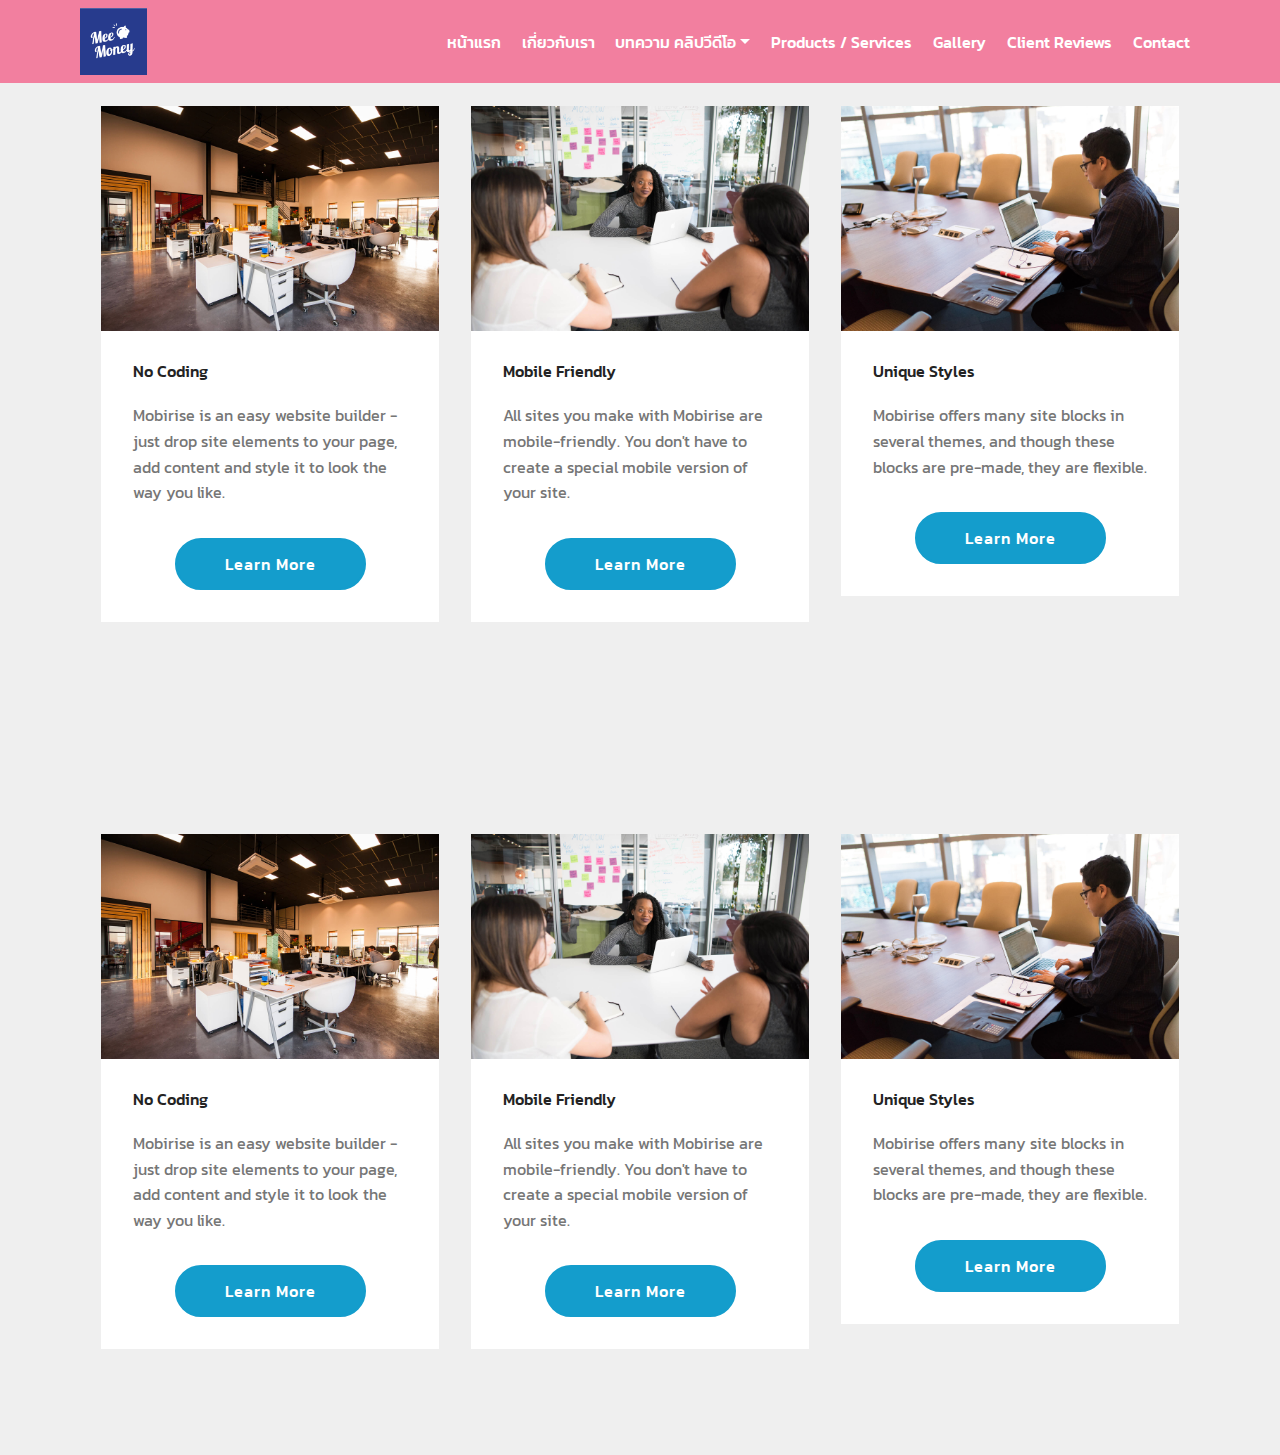
==== page1.html @ 74ba2993 "create github pages" ====
<!DOCTYPE html>
<html  >
<head>
  
  <meta charset="UTF-8">
  <meta http-equiv="X-UA-Compatible" content="IE=edge">
  
  <meta name="viewport" content="width=device-width, initial-scale=1, minimum-scale=1">
  <link rel="shortcut icon" href="assets/images/meemoneylogo-122x122.png" type="image/x-icon">
  <meta name="description" content="Web Site Maker Description">
  
  <title>Category</title>
  <link rel="stylesheet" href="assets/web/assets/mobirise-icons/mobirise-icons.css">
  <link rel="stylesheet" href="assets/bootstrap/css/bootstrap.min.css">
  <link rel="stylesheet" href="assets/bootstrap/css/bootstrap-grid.min.css">
  <link rel="stylesheet" href="assets/bootstrap/css/bootstrap-reboot.min.css">
  <link rel="stylesheet" href="assets/tether/tether.min.css">
  <link rel="stylesheet" href="assets/dropdown/css/style.css">
  <link rel="stylesheet" href="assets/theme/css/style.css">
  <link rel="stylesheet" href="assets/formoid-css/recaptcha.css">
  <link rel="preload" as="style" href="assets/mobirise/css/mbr-additional.css"><link rel="stylesheet" href="assets/mobirise/css/mbr-additional.css" type="text/css">
  
  
  

</head>
<body>
  <section class="menu cid-rQCLazmIkv" once="menu" id="menu2-k">

    

    <nav class="navbar navbar-expand beta-menu navbar-dropdown align-items-center navbar-fixed-top navbar-toggleable-sm">
        <button class="navbar-toggler navbar-toggler-right" type="button" data-toggle="collapse" data-target="#navbarSupportedContent" aria-controls="navbarSupportedContent" aria-expanded="false" aria-label="Toggle navigation">
            <div class="hamburger">
                <span></span>
                <span></span>
                <span></span>
                <span></span>
            </div>
        </button>
        <div class="menu-logo">
            <div class="navbar-brand">
                <span class="navbar-logo">
                    <a href="index.html">
                        <img src="assets/images/meemoneylogo-122x122.png" alt="MeeMoney" title="" style="height: 4.2rem;">
                    </a>
                </span>
                
            </div>
        </div>
        <div class="collapse navbar-collapse" id="navbarSupportedContent">
            <ul class="navbar-nav nav-dropdown nav-right" data-app-modern-menu="true"><li class="nav-item">
                    <a class="nav-link link text-warning display-4" href="#">หน้าแรก</a>
                </li><li class="nav-item"><a class="nav-link link text-warning display-4" href="#">เกี่ยวกับเรา</a></li><li class="nav-item dropdown"><a class="nav-link link dropdown-toggle text-warning display-4" href="#" data-toggle="dropdown-submenu" aria-expanded="false">
                        บทความ คลิปวีดีโอ</a><div class="dropdown-menu"><a class="dropdown-item text-warning display-4" href="#">รายรับรายจ่าย</a><a class="dropdown-item text-warning display-4" href="#">ประกัน</a><a class="dropdown-item text-warning display-4" href="#">เกษียณ</a><a class="dropdown-item text-warning display-4" href="#">ภาษี</a><a class="dropdown-item text-warning display-4" href="#">มรดก</a></div></li><li class="nav-item"><a class="nav-link link text-warning display-4" href="#">Products / Services</a></li>
                <li class="nav-item">
                    <a class="nav-link link text-warning display-4" href="#">
                        Gallery</a>
                </li><li class="nav-item"><a class="nav-link link text-warning display-4" href="#">
                        Client Reviews
                    </a></li><li class="nav-item"><a class="nav-link link text-warning display-4" href="#">
                        Contact</a></li></ul>
            
        </div>
    </nav>
</section>

<section class="features3 cid-rQCTBH7zWV" id="features3-n">

    

    
    <div class="container">
        <div class="media-container-row">
            <div class="card p-3 col-12 col-md-6 col-lg-4">
                <div class="card-wrapper">
                    <div class="card-img">
                        <img src="assets/images/background1.jpg" alt="">
                    </div>
                    <div class="card-box">
                        <h4 class="card-title mbr-fonts-style display-7">
                            No Coding
                        </h4>
                        <p class="mbr-text mbr-fonts-style display-7">
                            Mobirise is an easy website builder - just drop site elements to your page, add content and style it to look the way you like.
                        </p>
                    </div>
                    <div class="mbr-section-btn text-center">
                        <a href="#" class="btn btn-primary display-4">
                            Learn More
                        </a>
                    </div>
                </div>
            </div>

            <div class="card p-3 col-12 col-md-6 col-lg-4">
                <div class="card-wrapper">
                    <div class="card-img">
                        <img src="assets/images/background2.jpg" alt="">
                    </div>
                    <div class="card-box">
                        <h4 class="card-title mbr-fonts-style display-7">
                            Mobile Friendly
                        </h4>
                        <p class="mbr-text mbr-fonts-style display-7">
                            All sites you make with Mobirise are mobile-friendly. You don't have to create a special mobile version of your site.
                        </p>
                    </div>
                    <div class="mbr-section-btn text-center">
                        <a href="#" class="btn btn-primary display-4">
                            Learn More
                        </a>
                    </div>
                </div>
            </div>

            <div class="card p-3 col-12 col-md-6 col-lg-4">
                <div class="card-wrapper">
                    <div class="card-img">
                        <img src="assets/images/background3.jpg" alt="">
                    </div>
                    <div class="card-box">
                        <h4 class="card-title mbr-fonts-style display-7">
                            Unique Styles
                        </h4>
                        <p class="mbr-text mbr-fonts-style display-7">
                            Mobirise offers many site blocks in several themes, and though these blocks are pre-made, they are flexible.
                        </p>
                    </div>
                    <div class="mbr-section-btn text-center">
                        <a href="#" class="btn btn-primary display-4">
                            Learn More
                        </a>
                    </div>
                </div>
            </div>

            
        </div>
    </div>
</section>

<section class="features3 cid-rQCTC2cZ9J" id="features3-o">

    

    
    <div class="container">
        <div class="media-container-row">
            <div class="card p-3 col-12 col-md-6 col-lg-4">
                <div class="card-wrapper">
                    <div class="card-img">
                        <img src="assets/images/background1.jpg" alt="">
                    </div>
                    <div class="card-box">
                        <h4 class="card-title mbr-fonts-style display-7">
                            No Coding
                        </h4>
                        <p class="mbr-text mbr-fonts-style display-7">
                            Mobirise is an easy website builder - just drop site elements to your page, add content and style it to look the way you like.
                        </p>
                    </div>
                    <div class="mbr-section-btn text-center">
                        <a href="#" class="btn btn-primary display-4">
                            Learn More
                        </a>
                    </div>
                </div>
            </div>

            <div class="card p-3 col-12 col-md-6 col-lg-4">
                <div class="card-wrapper">
                    <div class="card-img">
                        <img src="assets/images/background2.jpg" alt="">
                    </div>
                    <div class="card-box">
                        <h4 class="card-title mbr-fonts-style display-7">
                            Mobile Friendly
                        </h4>
                        <p class="mbr-text mbr-fonts-style display-7">
                            All sites you make with Mobirise are mobile-friendly. You don't have to create a special mobile version of your site.
                        </p>
                    </div>
                    <div class="mbr-section-btn text-center">
                        <a href="#" class="btn btn-primary display-4">
                            Learn More
                        </a>
                    </div>
                </div>
            </div>

            <div class="card p-3 col-12 col-md-6 col-lg-4">
                <div class="card-wrapper">
                    <div class="card-img">
                        <img src="assets/images/background3.jpg" alt="">
                    </div>
                    <div class="card-box">
                        <h4 class="card-title mbr-fonts-style display-7">
                            Unique Styles
                        </h4>
                        <p class="mbr-text mbr-fonts-style display-7">
                            Mobirise offers many site blocks in several themes, and though these blocks are pre-made, they are flexible.
                        </p>
                    </div>
                    <div class="mbr-section-btn text-center">
                        <a href="#" class="btn btn-primary display-4">
                            Learn More
                        </a>
                    </div>
                </div>
            </div>

            
        </div>
    </div>
</section>


  <script src="assets/web/assets/jquery/jquery.min.js"></script>
  <script src="assets/popper/popper.min.js"></script>
  <script src="assets/bootstrap/js/bootstrap.min.js"></script>
  <script src="assets/smoothscroll/smooth-scroll.js"></script>
  <script src="assets/tether/tether.min.js"></script>
  <script src="assets/dropdown/js/nav-dropdown.js"></script>
  <script src="assets/dropdown/js/navbar-dropdown.js"></script>
  <script src="assets/touchswipe/jquery.touch-swipe.min.js"></script>
  <script src="assets/theme/js/script.js"></script>
  <script src="assets/formoid/formoid.min.js"></script>
  
  

</body>
</html>
---- assets/web/assets/mobirise-icons/mobirise-icons.css ----
@font-face {
  font-family: 'MobiriseIcons';
  src:  url('mobirise-icons.eot?spat4u');
  src:  url('mobirise-icons.eot?spat4u#iefix') format('embedded-opentype'),
    url('mobirise-icons.ttf?spat4u') format('truetype'),
    url('mobirise-icons.woff?spat4u') format('woff'),
    url('mobirise-icons.svg?spat4u#MobiriseIcons') format('svg');
  font-weight: normal;
  font-style: normal;
  font-display: swap;
}

[class^="mbri-"], [class*=" mbri-"] {
  /* use !important to prevent issues with browser extensions that change fonts */
  font-family: MobiriseIcons !important;
  speak: none;
  font-style: normal;
  font-weight: normal;
  font-variant: normal;
  text-transform: none;
  line-height: 1;

  /* Better Font Rendering =========== */
  -webkit-font-smoothing: antialiased;
  -moz-osx-font-smoothing: grayscale;
}

.mbri-add-submenu:before {
  content: "\e900";
}
.mbri-alert:before {
  content: "\e901";
}
.mbri-align-center:before {
  content: "\e902";
}
.mbri-align-justify:before {
  content: "\e903";
}
.mbri-align-left:before {
  content: "\e904";
}
.mbri-align-right:before {
  content: "\e905";
}
.mbri-android:before {
  content: "\e906";
}
.mbri-apple:before {
  content: "\e907";
}
.mbri-arrow-down:before {
  content: "\e908";
}
.mbri-arrow-next:before {
  content: "\e909";
}
.mbri-arrow-prev:before {
  content: "\e90a";
}
.mbri-arrow-up:before {
  content: "\e90b";
}
.mbri-bold:before {
  content: "\e90c";
}
.mbri-bookmark:before {
  content: "\e90d";
}
.mbri-bootstrap:before {
  content: "\e90e";
}
.mbri-briefcase:before {
  content: "\e90f";
}
.mbri-browse:before {
  content: "\e910";
}
.mbri-bulleted-list:before {
  content: "\e911";
}
.mbri-calendar:before {
  content: "\e912";
}
.mbri-camera:before {
  content: "\e913";
}
.mbri-cart-add:before {
  content: "\e914";
}
.mbri-cart-full:before {
  content: "\e915";
}
.mbri-cash:before {
  content: "\e916";
}
.mbri-change-style:before {
  content: "\e917";
}
.mbri-chat:before {
  content: "\e918";
}
.mbri-clock:before {
  content: "\e919";
}
.mbri-close:before {
  content: "\e91a";
}
.mbri-cloud:before {
  content: "\e91b";
}
.mbri-code:before {
  content: "\e91c";
}
.mbri-contact-form:before {
  content: "\e91d";
}
.mbri-credit-card:before {
  content: "\e91e";
}
.mbri-cursor-click:before {
  content: "\e91f";
}
.mbri-cust-feedback:before {
  content: "\e920";
}
.mbri-database:before {
  content: "\e921";
}
.mbri-delivery:before {
  content: "\e922";
}
.mbri-desktop:before {
  content: "\e923";
}
.mbri-devices:before {
  content: "\e924";
}
.mbri-down:before {
  content: "\e925";
}
.mbri-download:before {
  content: "\e989";
}
.mbri-drag-n-drop:before {
  content: "\e927";
}
.mbri-drag-n-drop2:before {
  content: "\e928";
}
.mbri-edit:before {
  content: "\e929";
}
.mbri-edit2:before {
  content: "\e92a";
}
.mbri-error:before {
  content: "\e92b";
}
.mbri-extension:before {
  content: "\e92c";
}
.mbri-features:before {
  content: "\e92d";
}
.mbri-file:before {
  content: "\e92e";
}
.mbri-flag:before {
  content: "\e92f";
}
.mbri-folder:before {
  content: "\e930";
}
.mbri-gift:before {
  content: "\e931";
}
.mbri-github:before {
  content: "\e932";
}
.mbri-globe:before {
  content: "\e933";
}
.mbri-globe-2:before {
  content: "\e934";
}
.mbri-growing-chart:before {
  content: "\e935";
}
.mbri-hearth:before {
  content: "\e936";
}
.mbri-help:before {
  content: "\e937";
}
.mbri-home:before {
  content: "\e938";
}
.mbri-hot-cup:before {
  content: "\e939";
}
.mbri-idea:before {
  content: "\e93a";
}
.mbri-image-gallery:before {
  content: "\e93b";
}
.mbri-image-slider:before {
  content: "\e93c";
}
.mbri-info:before {
  content: "\e93d";
}
.mbri-italic:before {
  content: "\e93e";
}
.mbri-key:before {
  content: "\e93f";
}
.mbri-laptop:before {
  content: "\e940";
}
.mbri-layers:before {
  content: "\e941";
}
.mbri-left-right:before {
  content: "\e942";
}
.mbri-left:before {
  content: "\e943";
}
.mbri-letter:before {
  content: "\e944";
}
.mbri-like:before {
  content: "\e945";
}
.mbri-link:before {
  content: "\e946";
}
.mbri-lock:before {
  content: "\e947";
}
.mbri-login:before {
  content: "\e948";
}
.mbri-logout:before {
  content: "\e949";
}
.mbri-magic-stick:before {
  content: "\e94a";
}
.mbri-map-pin:before {
  content: "\e94b";
}
.mbri-menu:before {
  content: "\e94c";
}
.mbri-mobile:before {
  content: "\e94d";
}
.mbri-mobile2:before {
  content: "\e94e";
}
.mbri-mobirise:before {
  content: "\e94f";
}
.mbri-more-horizontal:before {
  content: "\e950";
}
.mbri-more-vertical:before {
  content: "\e951";
}
.mbri-music:before {
  content: "\e952";
}
.mbri-new-file:before {
  content: "\e953";
}
.mbri-numbered-list:before {
  content: "\e954";
}
.mbri-opened-folder:before {
  content: "\e955";
}
.mbri-pages:before {
  content: "\e956";
}
.mbri-paper-plane:before {
  content: "\e957";
}
.mbri-paperclip:before {
  content: "\e958";
}
.mbri-photo:before {
  content: "\e959";
}
.mbri-photos:before {
  content: "\e95a";
}
.mbri-pin:before {
  content: "\e95b";
}
.mbri-play:before {
  content: "\e95c";
}
.mbri-plus:before {
  content: "\e95d";
}
.mbri-preview:before {
  content: "\e95e";
}
.mbri-print:before {
  content: "\e95f";
}
.mbri-protect:before {
  content: "\e960";
}
.mbri-question:before {
  content: "\e961";
}
.mbri-quote-left:before {
  content: "\e962";
}
.mbri-quote-right:before {
  content: "\e963";
}
.mbri-refresh:before {
  content: "\e964";
}
.mbri-responsive:before {
  content: "\e965";
}
.mbri-right:before {
  content: "\e966";
}
.mbri-rocket:before {
  content: "\e967";
}
.mbri-sad-face:before {
  content: "\e968";
}
.mbri-sale:before {
  content: "\e969";
}
.mbri-save:before {
  content: "\e96a";
}
.mbri-search:before {
  content: "\e96b";
}
.mbri-setting:before {
  content: "\e96c";
}
.mbri-setting2:before {
  content: "\e96d";
}
.mbri-setting3:before {
  content: "\e96e";
}
.mbri-share:before {
  content: "\e96f";
}
.mbri-shopping-bag:before {
  content: "\e970";
}
.mbri-shopping-basket:before {
  content: "\e971";
}
.mbri-shopping-cart:before {
  content: "\e972";
}
.mbri-sites:before {
  content: "\e973";
}
.mbri-smile-face:before {
  content: "\e974";
}
.mbri-speed:before {
  content: "\e975";
}
.mbri-star:before {
  content: "\e976";
}
.mbri-success:before {
  content: "\e977";
}
.mbri-sun:before {
  content: "\e978";
}
.mbri-sun2:before {
  content: "\e979";
}
.mbri-tablet:before {
  content: "\e97a";
}
.mbri-tablet-vertical:before {
  content: "\e97b";
}
.mbri-target:before {
  content: "\e97c";
}
.mbri-timer:before {
  content: "\e97d";
}
.mbri-to-ftp:before {
  content: "\e97e";
}
.mbri-to-local-drive:before {
  content: "\e97f";
}
.mbri-touch-swipe:before {
  content: "\e980";
}
.mbri-touch:before {
  content: "\e981";
}
.mbri-trash:before {
  content: "\e982";
}
.mbri-underline:before {
  content: "\e983";
}
.mbri-unlink:before {
  content: "\e984";
}
.mbri-unlock:before {
  content: "\e985";
}
.mbri-up-down:before {
  content: "\e986";
}
.mbri-up:before {
  content: "\e987";
}
.mbri-update:before {
  content: "\e988";
}
.mbri-upload:before {
 content: "\e926"; 
}
.mbri-user:before {
  content: "\e98a";
}
.mbri-user2:before {
  content: "\e98b";
}
.mbri-users:before {
  content: "\e98c";
}
.mbri-video:before {
  content: "\e98d";
}
.mbri-video-play:before {
  content: "\e98e";
}
.mbri-watch:before {
  content: "\e98f";
}
.mbri-website-theme:before {
  content: "\e990";
}
.mbri-wifi:before {
  content: "\e991";
}
.mbri-windows:before {
  content: "\e992";
}
.mbri-zoom-out:before {
  content: "\e993";
}
.mbri-redo:before {
  content: "\e994";
}
.mbri-undo:before {
  content: "\e995";
}
---- assets/dropdown/css/style.css ----
.navbar-dropdown {
  left: 0;
  padding: 0;
  position: absolute;
  right: 0;
  top: 0;
  transition: all 0.45s ease;
  z-index: 1030;
  background: #282828; }
  .navbar-dropdown .navbar-logo {
    margin-right: 0.8rem;
    transition: margin 0.3s ease-in-out;
    vertical-align: middle; }
    .navbar-dropdown .navbar-logo img {
      height: 3.125rem;
      transition: all 0.3s ease-in-out; }
    .navbar-dropdown .navbar-logo.mbr-iconfont {
      font-size: 3.125rem;
      line-height: 3.125rem; }
  .navbar-dropdown .navbar-caption {
    font-weight: 700;
    white-space: normal;
    vertical-align: -4px;
    line-height: 3.125rem !important; }
    .navbar-dropdown .navbar-caption, .navbar-dropdown .navbar-caption:hover {
      color: inherit;
      text-decoration: none; }
  .navbar-dropdown .mbr-iconfont + .navbar-caption {
    vertical-align: -1px; }
  .navbar-dropdown.navbar-fixed-top {
    position: fixed; }
  .navbar-dropdown .navbar-brand span {
    vertical-align: -4px; }
  .navbar-dropdown.bg-color.transparent {
    background: none; }
  .navbar-dropdown.navbar-short .navbar-brand {
    padding: 0.625rem 0; }
    .navbar-dropdown.navbar-short .navbar-brand span {
      vertical-align: -1px; }
  .navbar-dropdown.navbar-short .navbar-caption {
    line-height: 2.375rem !important;
    vertical-align: -2px; }
  .navbar-dropdown.navbar-short .navbar-logo {
    margin-right: 0.5rem; }
    .navbar-dropdown.navbar-short .navbar-logo img {
      height: 2.375rem; }
    .navbar-dropdown.navbar-short .navbar-logo.mbr-iconfont {
      font-size: 2.375rem;
      line-height: 2.375rem; }
  .navbar-dropdown.navbar-short .mbr-table-cell {
    height: 3.625rem; }
  .navbar-dropdown .navbar-close {
    left: 0.6875rem;
    position: fixed;
    top: 0.75rem;
    z-index: 1000; }
  .navbar-dropdown .hamburger-icon {
    content: "";
    display: inline-block;
    vertical-align: middle;
    width: 16px;
    -webkit-box-shadow: 0 -6px 0 1px #282828,0 0 0 1px #282828,0 6px 0 1px #282828;
    -moz-box-shadow: 0 -6px 0 1px #282828,0 0 0 1px #282828,0 6px 0 1px #282828;
    box-shadow: 0 -6px 0 1px #282828,0 0 0 1px #282828,0 6px 0 1px #282828; }

.dropdown-menu .dropdown-toggle[data-toggle="dropdown-submenu"]::after {
  border-bottom: 0.35em solid transparent;
  border-left: 0.35em solid;
  border-right: 0;
  border-top: 0.35em solid transparent;
  margin-left: 0.3rem; }

.dropdown-menu .dropdown-item:focus {
  outline: 0; }

.nav-dropdown {
  font-size: 0.75rem;
  font-weight: 500;
  height: auto !important; }
  .nav-dropdown .nav-btn {
    padding-left: 1rem; }
  .nav-dropdown .link {
    margin: .667em 1.667em;
    font-weight: 500;
    padding: 0;
    transition: color .2s ease-in-out; }
    .nav-dropdown .link.dropdown-toggle {
      margin-right: 2.583em; }
      .nav-dropdown .link.dropdown-toggle::after {
        margin-left: .25rem;
        border-top: 0.35em solid;
        border-right: 0.35em solid transparent;
        border-left: 0.35em solid transparent;
        border-bottom: 0; }
      .nav-dropdown .link.dropdown-toggle[aria-expanded="true"] {
        margin: 0;
        padding: 0.667em 3.263em  0.667em 1.667em; }
  .nav-dropdown .link::after,
  .nav-dropdown .dropdown-item::after {
    color: inherit; }
  .nav-dropdown .btn {
    font-size: 0.75rem;
    font-weight: 700;
    letter-spacing: 0;
    margin-bottom: 0;
    padding-left: 1.25rem;
    padding-right: 1.25rem; }
  .nav-dropdown .dropdown-menu {
    border-radius: 0;
    border: 0;
    left: 0;
    margin: 0;
    padding-bottom: 1.25rem;
    padding-top: 1.25rem;
    position: relative; }
  .nav-dropdown .dropdown-submenu {
    margin-left: 0.125rem;
    top: 0; }
  .nav-dropdown .dropdown-item {
    font-weight: 500;
    line-height: 2;
    padding: 0.3846em 4.615em 0.3846em 1.5385em;
    position: relative;
    transition: color .2s ease-in-out, background-color .2s ease-in-out; }
    .nav-dropdown .dropdown-item::after {
      margin-top: -0.3077em;
      position: absolute;
      right: 1.1538em;
      top: 50%; }
    .nav-dropdown .dropdown-item:focus, .nav-dropdown .dropdown-item:hover {
      background: none; }

@media (max-width: 767px) {
  .nav-dropdown.navbar-toggleable-sm {
    bottom: 0;
    display: none;
    left: 0;
    overflow-x: hidden;
    position: fixed;
    top: 0;
    transform: translateX(-100%);
    -ms-transform: translateX(-100%);
    -webkit-transform: translateX(-100%);
    width: 18.75rem;
    z-index: 999; } }
.nav-dropdown.navbar-toggleable-xl {
  bottom: 0;
  display: none;
  left: 0;
  overflow-x: hidden;
  position: fixed;
  top: 0;
  transform: translateX(-100%);
  -ms-transform: translateX(-100%);
  -webkit-transform: translateX(-100%);
  width: 18.75rem;
  z-index: 999; }

.nav-dropdown-sm {
  display: block !important;
  overflow-x: hidden;
  overflow: auto;
  padding-top: 3.875rem; }
  .nav-dropdown-sm::after {
    content: "";
    display: block;
    height: 3rem;
    width: 100%; }
  .nav-dropdown-sm.collapse.in ~ .navbar-close {
    display: block !important; }
  .nav-dropdown-sm.collapsing, .nav-dropdown-sm.collapse.in {
    transform: translateX(0);
    -ms-transform: translateX(0);
    -webkit-transform: translateX(0);
    transition: all 0.25s ease-out;
    -webkit-transition: all 0.25s ease-out;
    background: #282828; }
  .nav-dropdown-sm.collapsing[aria-expanded="false"] {
    transform: translateX(-100%);
    -ms-transform: translateX(-100%);
    -webkit-transform: translateX(-100%); }
  .nav-dropdown-sm .nav-item {
    display: block;
    margin-left: 0 !important;
    padding-left: 0; }
  .nav-dropdown-sm .link,
  .nav-dropdown-sm .dropdown-item {
    border-top: 1px dotted rgba(255, 255, 255, 0.1);
    font-size: 0.8125rem;
    line-height: 1.6;
    margin: 0 !important;
    padding: 0.875rem 2.4rem 0.875rem 1.5625rem !important;
    position: relative;
    white-space: normal; }
    .nav-dropdown-sm .link:focus, .nav-dropdown-sm .link:hover,
    .nav-dropdown-sm .dropdown-item:focus,
    .nav-dropdown-sm .dropdown-item:hover {
      background: rgba(0, 0, 0, 0.2) !important;
      color: #c0a375; }
  .nav-dropdown-sm .nav-btn {
    position: relative;
    padding: 1.5625rem 1.5625rem 0 1.5625rem; }
    .nav-dropdown-sm .nav-btn::before {
      border-top: 1px dotted rgba(255, 255, 255, 0.1);
      content: "";
      left: 0;
      position: absolute;
      top: 0;
      width: 100%; }
    .nav-dropdown-sm .nav-btn + .nav-btn {
      padding-top: 0.625rem; }
      .nav-dropdown-sm .nav-btn + .nav-btn::before {
        display: none; }
  .nav-dropdown-sm .btn {
    padding: 0.625rem 0; }
  .nav-dropdown-sm .dropdown-toggle[data-toggle="dropdown-submenu"]::after {
    margin-left: .25rem;
    border-top: 0.35em solid;
    border-right: 0.35em solid transparent;
    border-left: 0.35em solid transparent;
    border-bottom: 0; }
  .nav-dropdown-sm .dropdown-toggle[data-toggle="dropdown-submenu"][aria-expanded="true"]::after {
    border-top: 0;
    border-right: 0.35em solid transparent;
    border-left: 0.35em solid transparent;
    border-bottom: 0.35em solid; }
  .nav-dropdown-sm .dropdown-menu {
    margin: 0;
    padding: 0;
    position: relative;
    top: 0;
    left: 0;
    width: 100%;
    border: 0;
    float: none;
    border-radius: 0;
    background: none; }
  .nav-dropdown-sm .dropdown-submenu {
    left: 100%;
    margin-left: 0.125rem;
    margin-top: -1.25rem;
    top: 0; }

.navbar-toggleable-sm .nav-dropdown .dropdown-menu {
  position: absolute; }

.navbar-toggleable-sm .nav-dropdown .dropdown-submenu {
  left: 100%;
  margin-left: 0.125rem;
  margin-top: -1.25rem;
  top: 0; }

.navbar-toggleable-sm.opened .nav-dropdown .dropdown-menu {
  position: relative; }

.navbar-toggleable-sm.opened .nav-dropdown .dropdown-submenu {
  left: 0;
  margin-left: 00rem;
  margin-top: 0rem;
  top: 0; }

.is-builder .nav-dropdown.collapsing {
  transition: none !important; }

/*# sourceMappingURL=style.css.map */
---- assets/theme/css/style.css ----
/*!
 * Mobirise v4 theme (https://mobirise.com/)
 * Copyright 2017 Mobirise
 */
section {
  background-color: #eeeeee; }

body {
  font-style: normal;
  line-height: 1.5; }

section,
.container,
.container-fluid {
  position: relative;
  word-wrap: break-word; }

a.mbr-iconfont:hover {
  text-decoration: none; }

.article .lead p,
.article .lead ul,
.article .lead ol,
.article .lead pre,
.article .lead blockquote {
  margin-bottom: 0; }

ul,
ol,
pre,
blockquote {
  margin-bottom: 2.3125rem; }

pre {
  background: #f4f4f4;
  padding: 10px 24px;
  white-space: pre-wrap; }

.inactive {
  -webkit-user-select: none;
  -moz-user-select: none;
  -ms-user-select: none;
  user-select: none;
  pointer-events: none;
  -webkit-user-drag: none;
  user-drag: none; }

.mbr-section__comments .row {
  justify-content: center;
  -webkit-justify-content: center; }

a {
  font-style: normal;
  font-weight: 400;
  cursor: pointer; }
  a, a:hover {
    text-decoration: none; }

figure {
  margin-bottom: 0; }

body {
  color: #232323; }

h1,
h2,
h3,
h4,
h5,
h6,
.h1,
.h2,
.h3,
.h4,
.h5,
.h6,
.display-1,
.display-2,
.display-3,
.display-4 {
  line-height: 1;
  word-break: break-word;
  word-wrap: break-word; }

.mbr-section-title {
  font-style: normal;
  line-height: 1.2; }

.mbr-section-subtitle {
  line-height: 1.3; }

.mbr-text {
  font-style: normal;
  line-height: 1.6; }

b,
strong {
  font-weight: bold; }

blockquote {
  padding: 10px 0 10px 20px;
  position: relative;
  border-left: 2px solid;
  border-color: #ff3366; }

input:-webkit-autofill, input:-webkit-autofill:hover, input:-webkit-autofill:focus, input:-webkit-autofill:active {
  transition-delay: 9999s;
  transition-property: background-color, color; }

textarea[type='hidden'] {
  display: none; }

body {
  position: relative; }

section {
  background-position: 50% 50%;
  background-repeat: no-repeat;
  background-size: cover; }
  section .mbr-background-video,
  section .mbr-background-video-preview {
    position: absolute;
    bottom: 0;
    left: 0;
    right: 0;
    top: 0; }

.hidden {
  visibility: hidden; }

.mbr-z-index20 {
  z-index: 20; }

/*! Base colors */
.mbr-white {
  color: #ffffff; }

.mbr-black {
  color: #000000; }

.mbr-bg-white {
  background-color: #ffffff; }

.mbr-bg-black {
  background-color: #000000; }

/*! Text-aligns */
.align-left {
  text-align: left; }

.align-center {
  text-align: center; }

.align-right {
  text-align: right; }

@media (max-width: 767px) {
  .align-left,
  .align-center,
  .align-right,
  .mbr-section-btn,
  .mbr-section-title {
    text-align: center; } }
/*! Font-weight  */
.mbr-light {
  font-weight: 300; }

.mbr-regular {
  font-weight: 400; }

.mbr-semibold {
  font-weight: 500; }

.mbr-bold {
  font-weight: 700; }

/*! Media  */
.media-size-item {
  -webkit-flex: 1 1 auto;
  -moz-flex: 1 1 auto;
  -ms-flex: 1 1 auto;
  -o-flex: 1 1 auto;
  flex: 1 1 auto; }

.media-content {
  -webkit-flex-basis: 100%;
  flex-basis: 100%; }

.media-container-row {
  display: -ms-flexbox;
  display: -webkit-flex;
  display: flex;
  -webkit-flex-direction: row;
  -ms-flex-direction: row;
  flex-direction: row;
  -webkit-flex-wrap: wrap;
  -ms-flex-wrap: wrap;
  flex-wrap: wrap;
  -webkit-justify-content: center;
  -ms-flex-pack: center;
  justify-content: center;
  -webkit-align-content: center;
  -ms-flex-line-pack: center;
  align-content: center;
  -webkit-align-items: start;
  -ms-flex-align: start;
  align-items: start; }
  .media-container-row .media-size-item {
    width: 400px; }

.media-container-column {
  display: -ms-flexbox;
  display: -webkit-flex;
  display: flex;
  -webkit-flex-direction: column;
  -ms-flex-direction: column;
  flex-direction: column;
  -webkit-flex-wrap: wrap;
  -ms-flex-wrap: wrap;
  flex-wrap: wrap;
  -webkit-justify-content: center;
  -ms-flex-pack: center;
  justify-content: center;
  -webkit-align-content: center;
  -ms-flex-line-pack: center;
  align-content: center;
  -webkit-align-items: stretch;
  -ms-flex-align: stretch;
  align-items: stretch; }
  .media-container-column > * {
    width: 100%; }

@media (min-width: 992px) {
  .media-container-row {
    -webkit-flex-wrap: nowrap;
    -ms-flex-wrap: nowrap;
    flex-wrap: nowrap; } }
figure {
  overflow: hidden; }

figure[mbr-media-size] {
  transition: width 0.1s; }

.mbr-figure img,
.mbr-figure iframe {
  display: block;
  width: 100%; }

.card {
  background-color: transparent;
  border: none; }

.card-box {
  width: 100%; }

.card-img {
  text-align: center;
  flex-shrink: 0;
  -webkit-flex-shrink: 0; }

.media {
  max-width: 100%;
  margin: 0 auto; }

.mbr-figure {
  -ms-flex-item-align: center;
  -ms-grid-row-align: center;
  -webkit-align-self: center;
  align-self: center; }

.media-container > div {
  max-width: 100%; }

.mbr-figure img,
.card-img img {
  width: 100%; }

@media (max-width: 991px) {
  .media-size-item {
    width: auto !important; }

  .media {
    width: auto; }

  .mbr-figure {
    width: 100% !important; } }
/*! Buttons */
.btn {
  font-weight: 500;
  border-width: 2px;
  font-style: normal;
  letter-spacing: 1px;
  margin: .4rem .8rem;
  white-space: normal;
  -webkit-transition: all .3s ease-in-out;
  -moz-transition: all .3s ease-in-out;
  transition: all .3s ease-in-out;
  display: inline-flex;
  align-items: center;
  justify-content: center;
  word-break: break-word;
  -webkit-align-items: center;
  -webkit-justify-content: center;
  display: -webkit-inline-flex; }

.btn-sm {
  font-weight: 500;
  letter-spacing: 1px;
  -webkit-transition: all .3s ease-in-out;
  -moz-transition: all .3s ease-in-out;
  transition: all .3s ease-in-out; }

.btn-md {
  font-weight: 500;
  letter-spacing: 1px;
  margin: .4rem .8rem !important;
  -webkit-transition: all .3s ease-in-out;
  -moz-transition: all .3s ease-in-out;
  transition: all .3s ease-in-out; }

.btn-lg {
  font-weight: 500;
  letter-spacing: 1px;
  margin: .4rem .8rem !important;
  -webkit-transition: all .3s ease-in-out;
  -moz-transition: all .3s ease-in-out;
  transition: all .3s ease-in-out; }

.mbr-section-btn {
  margin-left: -0.25rem;
  margin-right: -0.25rem;
  font-size: 0; }

nav .mbr-section-btn {
  margin-left: 0rem;
  margin-right: 0rem; }

.btn-form {
  border-radius: 0; }
  .btn-form:hover {
    cursor: pointer; }

/*! Btn icon margin */
.btn .mbr-iconfont,
.btn.btn-sm .mbr-iconfont {
  cursor: pointer;
  margin-right: 0.5rem; }

.btn.btn-md .mbr-iconfont,
.btn.btn-md .mbr-iconfont {
  margin-right: 0.8rem; }

.mbr-regular {
  font-weight: 400; }

.mbr-semibold {
  font-weight: 500; }

.mbr-bold {
  font-weight: 700; }

[type='submit'] {
  -webkit-appearance: none; }

/*! Full-screen */
.mbr-fullscreen .mbr-overlay {
  min-height: 100vh; }

.mbr-fullscreen {
  display: flex;
  display: -webkit-flex;
  display: -moz-flex;
  display: -ms-flex;
  display: -o-flex;
  align-items: center;
  -webkit-align-items: center;
  min-height: 100vh;
  padding-top: 3rem;
  padding-bottom: 3rem; }

/*! Map */
.map {
  height: 25rem;
  position: relative; }
  .map iframe {
    width: 100%;
    height: 100%; }

.mbr-overlay {
  background-color: #000;
  bottom: 0;
  left: 0;
  opacity: .5;
  position: absolute;
  right: 0;
  top: 0;
  z-index: 0;
  pointer-events: none; }

/* Form */
blockquote {
  font-style: italic;
  padding: 10px 0 10px 20px;
  font-size: 1.09rem;
  position: relative;
  border-width: 3px; }

.form-control {
  background-color: #f5f5f5;
  box-shadow: none;
  color: #565656;
  line-height: 1.43;
  min-height: 3.5em;
  padding: 1.07em .5em; }
  .form-control, .form-control:focus {
    border: 1px solid #e8e8e8; }
  .form-active .form-control:invalid {
    border-color: red; }

.form-control-label {
  position: relative;
  cursor: pointer;
  margin-bottom: .357em;
  padding: 0; }

.alert {
  color: #ffffff;
  border-radius: 0;
  border: 0;
  font-size: .875rem;
  line-height: 1.5;
  margin-bottom: 1.875rem;
  padding: 1.25rem;
  position: relative; }
  .alert.alert-form::after {
    background-color: inherit;
    bottom: -7px;
    content: "";
    display: block;
    height: 14px;
    left: 50%;
    margin-left: -7px;
    position: absolute;
    transform: rotate(45deg);
    width: 14px;
    -webkit-transform: rotate(45deg); }

.form-asterisk {
  font-family: initial;
  position: absolute;
  top: -2px;
  font-weight: normal; }

/*! Scroll to top arrow */
#scrollToTop a i:before {
  content: '';
  position: absolute;
  height: 40%;
  top: 25%;
  background: #fff;
  width: 2px;
  left: calc(50% - 1px); }
#scrollToTop a i:after {
  content: '';
  position: absolute;
  display: block;
  border-top: 2px solid #fff;
  border-right: 2px solid #fff;
  width: 40%;
  height: 40%;
  left: 30%;
  bottom: 30%;
  transform: rotate(135deg);
  -webkit-transform: rotate(135deg); }

.mbr-arrow-up {
  bottom: 25px;
  right: 90px;
  position: fixed;
  text-align: right;
  z-index: 5000;
  color: #ffffff;
  font-size: 32px;
  transform: rotate(180deg);
  -webkit-transform: rotate(180deg); }

.mbr-arrow-up a {
  background: rgba(0, 0, 0, 0.2);
  border-radius: 3px;
  color: #fff;
  display: inline-block;
  height: 60px;
  width: 60px;
  outline-style: none !important;
  position: relative;
  text-decoration: none;
  transition: all 0.3s ease-in-out;
  cursor: pointer;
  text-align: center; }
  .mbr-arrow-up a:hover {
    background-color: rgba(0, 0, 0, 0.4); }
  .mbr-arrow-up a i {
    line-height: 60px; }

.mbr-arrow-up-icon {
  display: block;
  color: #fff; }

.mbr-arrow-up-icon::before {
  content: '\203a';
  display: inline-block;
  font-family: serif;
  font-size: 32px;
  line-height: 1;
  font-style: normal;
  position: relative;
  top: 6px;
  left: -4px;
  -webkit-transform: rotate(-90deg);
  transform: rotate(-90deg); }

/*! Arrow Down */
.mbr-arrow {
  position: absolute;
  bottom: 45px;
  left: 50%;
  width: 60px;
  height: 60px;
  cursor: pointer;
  background-color: rgba(80, 80, 80, 0.5);
  border-radius: 50%;
  -webkit-transform: translateX(-50%);
  transform: translateX(-50%); }
  .mbr-arrow > a {
    display: inline-block;
    text-decoration: none;
    outline-style: none;
    -webkit-animation: arrowdown 1.7s ease-in-out infinite;
    animation: arrowdown 1.7s ease-in-out infinite; }
    .mbr-arrow > a > i {
      position: absolute;
      top: -2px;
      left: 15px;
      font-size: 2rem; }

@keyframes arrowdown {
  0% {
    transform: translateY(0px);
    -webkit-transform: translateY(0px); }
  50% {
    transform: translateY(-5px);
    -webkit-transform: translateY(-5px); }
  100% {
    transform: translateY(0px);
    -webkit-transform: translateY(0px); } }
@-webkit-keyframes arrowdown {
  0% {
    transform: translateY(0px);
    -webkit-transform: translateY(0px); }
  50% {
    transform: translateY(-5px);
    -webkit-transform: translateY(-5px); }
  100% {
    transform: translateY(0px);
    -webkit-transform: translateY(0px); } }
@media (max-width: 500px) {
  .mbr-arrow-up {
    left: 50%;
    right: auto;
    transform: translateX(-50%) rotate(180deg);
    -webkit-transform: translateX(-50%) rotate(180deg); } }
/*Gradients animation*/
@keyframes gradient-animation {
  from {
    background-position: 0% 100%;
    animation-timing-function: ease-in-out; }
  to {
    background-position: 100% 0%;
    animation-timing-function: ease-in-out; } }
@-webkit-keyframes gradient-animation {
  from {
    background-position: 0% 100%;
    animation-timing-function: ease-in-out; }
  to {
    background-position: 100% 0%;
    animation-timing-function: ease-in-out; } }
.bg-gradient {
  background-size: 200% 200%;
  animation: gradient-animation 5s infinite alternate;
  -webkit-animation: gradient-animation 5s infinite alternate; }

.menu .navbar-brand {
  display: -webkit-flex; }
  .menu .navbar-brand span {
    display: flex;
    display: -webkit-flex; }
  .menu .navbar-brand .navbar-caption-wrap {
    display: -webkit-flex; }
  .menu .navbar-brand .navbar-logo img {
    display: -webkit-flex; }
@media (min-width: 768px) and (max-width: 1023px) {
  .menu .navbar-toggleable-sm .navbar-nav {
    display: -webkit-box;
    display: -webkit-flex;
    display: -ms-flexbox; } }
@media (max-width: 1023px) {
  .menu .navbar-collapse {
    max-height: 93.5vh; }
    .menu .navbar-collapse.show {
      overflow: auto; } }
@media (min-width: 1024px) {
  .menu .navbar-nav.nav-dropdown {
    display: -webkit-flex; }
  .menu .navbar-toggleable-sm .navbar-collapse {
    display: -webkit-flex !important; }
  .menu .collapsed .navbar-collapse {
    max-height: 93.5vh; }
    .menu .collapsed .navbar-collapse.show {
      overflow: auto; } }
@media (max-width: 767px) {
  .menu .navbar-collapse {
    max-height: 80vh; } }

/* Others*/
.note-check a[data-value=Rubik] {
  font-style: normal; }

.mbr-arrow a {
  color: #ffffff; }

@media (max-width: 767px) {
  .mbr-arrow {
    display: none; } }
.navbar {
  display: -webkit-flex;
  -webkit-flex-wrap: wrap;
  -webkit-align-items: center;
  -webkit-justify-content: space-between; }

.navbar-collapse {
  -webkit-flex-basis: 100%;
  -webkit-flex-grow: 1;
  -webkit-align-items: center; }

.nav-dropdown .link {
  padding: 0.667em 1.667em !important;
  margin: 0 !important; }

.nav {
  display: -webkit-flex;
  -webkit-flex-wrap: wrap; }

.row {
  display: -webkit-flex;
  -webkit-flex-wrap: wrap; }

.justify-content-center {
  -webkit-justify-content: center; }

.form-inline {
  display: -webkit-flex;
  -webkit-flex-flow: row wrap;
  -webkit-align-items: center; }

.card-wrapper {
  -webkit-flex: 1; }

.carousel-control {
  z-index: 10;
  display: -webkit-flex;
  -webkit-align-items: center;
  -webkit-justify-content: center; }

.carousel-controls {
  display: -webkit-flex; }

.media {
  display: -webkit-flex; }

.form-group:focus {
  outline: none; }

.jq-selectbox__select {
  padding: 1.07em 0.5em;
  position: absolute;
  top: 0;
  left: 0;
  width: 100%; }

.jq-selectbox__dropdown {
  position: absolute;
  top: 100% !important;
  left: 0 !important;
  width: 100% !important; }

.jq-selectbox__trigger-arrow {
  transform: translateY(-50%); }

.jq-selectbox li {
  padding: 1.07em 0.5em; }

input[type='range'] {
  padding-left: 0 !important;
  padding-right: 0 !important; }

.modal-dialog,
.modal-content {
  height: 100%; }

.modal-dialog .carousel-inner {
  height: calc(100vh - 1.75rem); }
  @media (max-width: 575px) {
    .modal-dialog .carousel-inner {
      height: calc(100vh - 1rem); } }

.carousel-item {
  text-align: center; }

.carousel-item img {
  margin: auto; }

.navbar-toggler {
  -webkit-align-self: flex-start;
  -ms-flex-item-align: start;
  align-self: flex-start;
  padding: 0.25rem 0.75rem;
  font-size: 1.25rem;
  line-height: 1;
  background: transparent;
  border: 1px solid transparent;
  -webkit-border-radius: 0.25rem;
  border-radius: 0.25rem; }

.navbar-toggler:focus,
.navbar-toggler:hover {
  text-decoration: none; }

.navbar-toggler-icon {
  display: inline-block;
  width: 1.5em;
  height: 1.5em;
  vertical-align: middle;
  content: '';
  background: no-repeat center center;
  -webkit-background-size: 100% 100%;
  -o-background-size: 100% 100%;
  background-size: 100% 100%; }

.navbar-toggler-left {
  position: absolute;
  left: 1rem; }

.navbar-toggler-right {
  position: absolute;
  right: 1rem; }

@media (max-width: 575px) {
  .navbar-toggleable .navbar-nav .dropdown-menu {
    position: static;
    float: none; }

  .navbar-toggleable > .container {
    padding-right: 0;
    padding-left: 0; } }
@media (min-width: 576px) {
  .navbar-toggleable {
    -webkit-box-orient: horizontal;
    -webkit-box-direction: normal;
    -webkit-flex-direction: row;
    -ms-flex-direction: row;
    flex-direction: row;
    -webkit-flex-wrap: nowrap;
    -ms-flex-wrap: nowrap;
    flex-wrap: nowrap;
    -webkit-box-align: center;
    -webkit-align-items: center;
    -ms-flex-align: center;
    align-items: center; }

  .navbar-toggleable .navbar-nav {
    -webkit-box-orient: horizontal;
    -webkit-box-direction: normal;
    -webkit-flex-direction: row;
    -ms-flex-direction: row;
    flex-direction: row; }

  .navbar-toggleable .navbar-nav .nav-link {
    padding-right: 0.5rem;
    padding-left: 0.5rem; }

  .navbar-toggleable > .container {
    display: -webkit-box;
    display: -webkit-flex;
    display: -ms-flexbox;
    display: flex;
    -webkit-flex-wrap: nowrap;
    -ms-flex-wrap: nowrap;
    flex-wrap: nowrap;
    -webkit-box-align: center;
    -webkit-align-items: center;
    -ms-flex-align: center;
    align-items: center; }

  .navbar-toggleable .navbar-collapse {
    display: -webkit-box !important;
    display: -webkit-flex !important;
    display: -ms-flexbox !important;
    display: flex !important;
    width: 100%; }

  .navbar-toggleable .navbar-toggler {
    display: none; } }
@media (max-width: 767px) {
  .navbar-toggleable-sm .navbar-nav .dropdown-menu {
    position: static;
    float: none; }

  .navbar-toggleable-sm > .container {
    padding-right: 0;
    padding-left: 0; } }
@media (min-width: 768px) {
  .navbar-toggleable-sm {
    -webkit-box-orient: horizontal;
    -webkit-box-direction: normal;
    -webkit-flex-direction: row;
    -ms-flex-direction: row;
    flex-direction: row;
    -webkit-flex-wrap: nowrap;
    -ms-flex-wrap: nowrap;
    flex-wrap: nowrap;
    -webkit-box-align: center;
    -webkit-align-items: center;
    -ms-flex-align: center;
    align-items: center; }

  .navbar-toggleable-sm .navbar-nav {
    -webkit-box-orient: horizontal;
    -webkit-box-direction: normal;
    -webkit-flex-direction: row;
    -ms-flex-direction: row;
    flex-direction: row; }

  .navbar-toggleable-sm .navbar-nav .nav-link {
    padding-right: 0.5rem;
    padding-left: 0.5rem; }

  .navbar-toggleable-sm > .container {
    display: -webkit-box;
    display: -webkit-flex;
    display: -ms-flexbox;
    display: flex;
    -webkit-flex-wrap: nowrap;
    -ms-flex-wrap: nowrap;
    flex-wrap: nowrap;
    -webkit-box-align: center;
    -webkit-align-items: center;
    -ms-flex-align: center;
    align-items: center; }

  .navbar-toggleable-sm .navbar-collapse {
    display: none;
    width: 100%; }

  .navbar-toggleable-sm .navbar-toggler {
    display: none; } }
@media (max-width: 1023px) {
  .navbar-toggleable-md .navbar-nav .dropdown-menu {
    position: static;
    float: none; }

  .navbar-toggleable-md > .container {
    padding-right: 0;
    padding-left: 0; } }
@media (min-width: 1024px) {
  .navbar-toggleable-md {
    -webkit-box-orient: horizontal;
    -webkit-box-direction: normal;
    -webkit-flex-direction: row;
    -ms-flex-direction: row;
    flex-direction: row;
    -webkit-flex-wrap: nowrap;
    -ms-flex-wrap: nowrap;
    flex-wrap: nowrap;
    -webkit-box-align: center;
    -webkit-align-items: center;
    -ms-flex-align: center;
    align-items: center; }

  .navbar-toggleable-md .navbar-nav {
    -webkit-box-orient: horizontal;
    -webkit-box-direction: normal;
    -webkit-flex-direction: row;
    -ms-flex-direction: row;
    flex-direction: row; }

  .navbar-toggleable-md .navbar-nav .nav-link {
    padding-right: 0.5rem;
    padding-left: 0.5rem; }

  .navbar-toggleable-md > .container {
    display: -webkit-box;
    display: -webkit-flex;
    display: -ms-flexbox;
    display: flex;
    -webkit-flex-wrap: nowrap;
    -ms-flex-wrap: nowrap;
    flex-wrap: nowrap;
    -webkit-box-align: center;
    -webkit-align-items: center;
    -ms-flex-align: center;
    align-items: center; }

  .navbar-toggleable-md .navbar-collapse {
    display: -webkit-box !important;
    display: -webkit-flex !important;
    display: -ms-flexbox !important;
    display: flex !important;
    width: 100%; }

  .navbar-toggleable-md .navbar-toggler {
    display: none; } }
@media (max-width: 1199px) {
  .navbar-toggleable-lg .navbar-nav .dropdown-menu {
    position: static;
    float: none; }

  .navbar-toggleable-lg > .container {
    padding-right: 0;
    padding-left: 0; } }
@media (min-width: 1200px) {
  .navbar-toggleable-lg {
    -webkit-box-orient: horizontal;
    -webkit-box-direction: normal;
    -webkit-flex-direction: row;
    -ms-flex-direction: row;
    flex-direction: row;
    -webkit-flex-wrap: nowrap;
    -ms-flex-wrap: nowrap;
    flex-wrap: nowrap;
    -webkit-box-align: center;
    -webkit-align-items: center;
    -ms-flex-align: center;
    align-items: center; }

  .navbar-toggleable-lg .navbar-nav {
    -webkit-box-orient: horizontal;
    -webkit-box-direction: normal;
    -webkit-flex-direction: row;
    -ms-flex-direction: row;
    flex-direction: row; }

  .navbar-toggleable-lg .navbar-nav .nav-link {
    padding-right: 0.5rem;
    padding-left: 0.5rem; }

  .navbar-toggleable-lg > .container {
    display: -webkit-box;
    display: -webkit-flex;
    display: -ms-flexbox;
    display: flex;
    -webkit-flex-wrap: nowrap;
    -ms-flex-wrap: nowrap;
    flex-wrap: nowrap;
    -webkit-box-align: center;
    -webkit-align-items: center;
    -ms-flex-align: center;
    align-items: center; }

  .navbar-toggleable-lg .navbar-collapse {
    display: -webkit-box !important;
    display: -webkit-flex !important;
    display: -ms-flexbox !important;
    display: flex !important;
    width: 100%; }

  .navbar-toggleable-lg .navbar-toggler {
    display: none; } }
.navbar-toggleable-xl {
  -webkit-box-orient: horizontal;
  -webkit-box-direction: normal;
  -webkit-flex-direction: row;
  -ms-flex-direction: row;
  flex-direction: row;
  -webkit-flex-wrap: nowrap;
  -ms-flex-wrap: nowrap;
  flex-wrap: nowrap;
  -webkit-box-align: center;
  -webkit-align-items: center;
  -ms-flex-align: center;
  align-items: center; }

.navbar-toggleable-xl .navbar-nav .dropdown-menu {
  position: static;
  float: none; }

.navbar-toggleable-xl > .container {
  padding-right: 0;
  padding-left: 0; }

.navbar-toggleable-xl .navbar-nav {
  -webkit-box-orient: horizontal;
  -webkit-box-direction: normal;
  -webkit-flex-direction: row;
  -ms-flex-direction: row;
  flex-direction: row; }

.navbar-toggleable-xl .navbar-nav .nav-link {
  padding-right: 0.5rem;
  padding-left: 0.5rem; }

.navbar-toggleable-xl > .container {
  display: -webkit-box;
  display: -webkit-flex;
  display: -ms-flexbox;
  display: flex;
  -webkit-flex-wrap: nowrap;
  -ms-flex-wrap: nowrap;
  flex-wrap: nowrap;
  -webkit-box-align: center;
  -webkit-align-items: center;
  -ms-flex-align: center;
  align-items: center; }

.navbar-toggleable-xl .navbar-collapse {
  display: -webkit-box !important;
  display: -webkit-flex !important;
  display: -ms-flexbox !important;
  display: flex !important;
  width: 100%; }

.navbar-toggleable-xl .navbar-toggler {
  display: none; }

.card-img {
  width: auto; }

.menu .navbar.collapsed:not(.beta-menu) {
  flex-direction: column;
  -webkit-flex-direction: column; }

.carousel-item.active,
.carousel-item-next,
.carousel-item-prev {
  display: -webkit-box;
  display: -webkit-flex;
  display: -ms-flexbox;
  display: flex; }

.note-air-layout .dropup .dropdown-menu,
.note-air-layout .navbar-fixed-bottom .dropdown .dropdown-menu {
  bottom: initial !important; }

html,
body {
  height: auto;
  min-height: 100vh; }

.dropup .dropdown-toggle::after {
  display: none; }

/*# sourceMappingURL=style.css.map */
---- assets/formoid-css/recaptcha.css ----
.grecaptcha-badge{
	visibility: collapse !important;  
}
---- assets/mobirise/css/mbr-additional.css ----
@import url(https://fonts.googleapis.com/css?family=Kanit:100,100i,200,200i,300,300i,400,400i,500,500i,600,600i,700,700i,800,800i,900,900i&display=swap);





body {
  font-family: Rubik;
}
.display-1 {
  font-family: 'Kanit', sans-serif;
  font-size: 4.25rem;
  font-display: swap;
}
.display-1 > .mbr-iconfont {
  font-size: 6.8rem;
}
.display-2 {
  font-family: 'Kanit', sans-serif;
  font-size: 3rem;
  font-display: swap;
}
.display-2 > .mbr-iconfont {
  font-size: 4.8rem;
}
.display-4 {
  font-family: 'Kanit', sans-serif;
  font-size: 1rem;
  font-display: swap;
}
.display-4 > .mbr-iconfont {
  font-size: 1.6rem;
}
.display-5 {
  font-family: 'Kanit', sans-serif;
  font-size: 1.5rem;
  font-display: swap;
}
.display-5 > .mbr-iconfont {
  font-size: 2.4rem;
}
.display-7 {
  font-family: 'Kanit', sans-serif;
  font-size: 1rem;
  font-display: swap;
}
.display-7 > .mbr-iconfont {
  font-size: 1.6rem;
}
/* ---- Fluid typography for mobile devices ---- */
/* 1.4 - font scale ratio ( bootstrap == 1.42857 ) */
/* 100vw - current viewport width */
/* (48 - 20)  48 == 48rem == 768px, 20 == 20rem == 320px(minimal supported viewport) */
/* 0.65 - min scale variable, may vary */
@media (max-width: 768px) {
  .display-1 {
    font-size: 3.4rem;
    font-size: calc( 2.1374999999999997rem + (4.25 - 2.1374999999999997) * ((100vw - 20rem) / (48 - 20)));
    line-height: calc( 1.4 * (2.1374999999999997rem + (4.25 - 2.1374999999999997) * ((100vw - 20rem) / (48 - 20))));
  }
  .display-2 {
    font-size: 2.4rem;
    font-size: calc( 1.7rem + (3 - 1.7) * ((100vw - 20rem) / (48 - 20)));
    line-height: calc( 1.4 * (1.7rem + (3 - 1.7) * ((100vw - 20rem) / (48 - 20))));
  }
  .display-4 {
    font-size: 0.8rem;
    font-size: calc( 1rem + (1 - 1) * ((100vw - 20rem) / (48 - 20)));
    line-height: calc( 1.4 * (1rem + (1 - 1) * ((100vw - 20rem) / (48 - 20))));
  }
  .display-5 {
    font-size: 1.2rem;
    font-size: calc( 1.175rem + (1.5 - 1.175) * ((100vw - 20rem) / (48 - 20)));
    line-height: calc( 1.4 * (1.175rem + (1.5 - 1.175) * ((100vw - 20rem) / (48 - 20))));
  }
}
/* Buttons */
.btn {
  padding: 1rem 3rem;
  border-radius: 3px;
}
.btn-sm {
  padding: 0.6rem 1.5rem;
  border-radius: 3px;
}
.btn-md {
  padding: 1rem 3rem;
  border-radius: 3px;
}
.btn-lg {
  padding: 1.2rem 3.2rem;
  border-radius: 3px;
}
.bg-primary {
  background-color: #149dcc !important;
}
.bg-success {
  background-color: #f27f9f !important;
}
.bg-info {
  background-color: #ff02c7 !important;
}
.bg-warning {
  background-color: #ffffff !important;
}
.bg-danger {
  background-color: #1e92d0 !important;
}
.btn-primary,
.btn-primary:active {
  background-color: #149dcc !important;
  border-color: #149dcc !important;
  color: #ffffff !important;
}
.btn-primary:hover,
.btn-primary:focus,
.btn-primary.focus,
.btn-primary.active {
  color: #ffffff !important;
  background-color: #0d6786 !important;
  border-color: #0d6786 !important;
}
.btn-primary.disabled,
.btn-primary:disabled {
  color: #ffffff !important;
  background-color: #0d6786 !important;
  border-color: #0d6786 !important;
}
.btn-secondary,
.btn-secondary:active {
  background-color: #283b8b !important;
  border-color: #283b8b !important;
  color: #ffffff !important;
}
.btn-secondary:hover,
.btn-secondary:focus,
.btn-secondary.focus,
.btn-secondary.active {
  color: #ffffff !important;
  background-color: #172250 !important;
  border-color: #172250 !important;
}
.btn-secondary.disabled,
.btn-secondary:disabled {
  color: #ffffff !important;
  background-color: #172250 !important;
  border-color: #172250 !important;
}
.btn-info,
.btn-info:active {
  background-color: #ff02c7 !important;
  border-color: #ff02c7 !important;
  color: #ffffff !important;
}
.btn-info:hover,
.btn-info:focus,
.btn-info.focus,
.btn-info.active {
  color: #ffffff !important;
  background-color: #b4008d !important;
  border-color: #b4008d !important;
}
.btn-info.disabled,
.btn-info:disabled {
  color: #ffffff !important;
  background-color: #b4008d !important;
  border-color: #b4008d !important;
}
.btn-success,
.btn-success:active {
  background-color: #f27f9f !important;
  border-color: #f27f9f !important;
  color: #ffffff !important;
}
.btn-success:hover,
.btn-success:focus,
.btn-success.focus,
.btn-success.active {
  color: #ffffff !important;
  background-color: #eb3a6b !important;
  border-color: #eb3a6b !important;
}
.btn-success.disabled,
.btn-success:disabled {
  color: #ffffff !important;
  background-color: #eb3a6b !important;
  border-color: #eb3a6b !important;
}
.btn-warning,
.btn-warning:active {
  background-color: #ffffff !important;
  border-color: #ffffff !important;
  color: #808080 !important;
}
.btn-warning:hover,
.btn-warning:focus,
.btn-warning.focus,
.btn-warning.active {
  color: #808080 !important;
  background-color: #d9d9d9 !important;
  border-color: #d9d9d9 !important;
}
.btn-warning.disabled,
.btn-warning:disabled {
  color: #808080 !important;
  background-color: #d9d9d9 !important;
  border-color: #d9d9d9 !important;
}
.btn-danger,
.btn-danger:active {
  background-color: #1e92d0 !important;
  border-color: #1e92d0 !important;
  color: #ffffff !important;
}
.btn-danger:hover,
.btn-danger:focus,
.btn-danger.focus,
.btn-danger.active {
  color: #ffffff !important;
  background-color: #14638d !important;
  border-color: #14638d !important;
}
.btn-danger.disabled,
.btn-danger:disabled {
  color: #ffffff !important;
  background-color: #14638d !important;
  border-color: #14638d !important;
}
.btn-white {
  color: #333333 !important;
}
.btn-white,
.btn-white:active {
  background-color: #ffffff !important;
  border-color: #ffffff !important;
  color: #808080 !important;
}
.btn-white:hover,
.btn-white:focus,
.btn-white.focus,
.btn-white.active {
  color: #808080 !important;
  background-color: #d9d9d9 !important;
  border-color: #d9d9d9 !important;
}
.btn-white.disabled,
.btn-white:disabled {
  color: #808080 !important;
  background-color: #d9d9d9 !important;
  border-color: #d9d9d9 !important;
}
.btn-black,
.btn-black:active {
  background-color: #333333 !important;
  border-color: #333333 !important;
  color: #ffffff !important;
}
.btn-black:hover,
.btn-black:focus,
.btn-black.focus,
.btn-black.active {
  color: #ffffff !important;
  background-color: #0d0d0d !important;
  border-color: #0d0d0d !important;
}
.btn-black.disabled,
.btn-black:disabled {
  color: #ffffff !important;
  background-color: #0d0d0d !important;
  border-color: #0d0d0d !important;
}
.btn-primary-outline,
.btn-primary-outline:active {
  background: none;
  border-color: #0b566f;
  color: #0b566f;
}
.btn-primary-outline:hover,
.btn-primary-outline:focus,
.btn-primary-outline.focus,
.btn-primary-outline.active {
  color: #ffffff;
  background-color: #149dcc;
  border-color: #149dcc;
}
.btn-primary-outline.disabled,
.btn-primary-outline:disabled {
  color: #ffffff !important;
  background-color: #149dcc !important;
  border-color: #149dcc !important;
}
.btn-secondary-outline,
.btn-secondary-outline:active {
  background: none;
  border-color: #11193c;
  color: #11193c;
}
.btn-secondary-outline:hover,
.btn-secondary-outline:focus,
.btn-secondary-outline.focus,
.btn-secondary-outline.active {
  color: #ffffff;
  background-color: #283b8b;
  border-color: #283b8b;
}
.btn-secondary-outline.disabled,
.btn-secondary-outline:disabled {
  color: #ffffff !important;
  background-color: #283b8b !important;
  border-color: #283b8b !important;
}
.btn-info-outline,
.btn-info-outline:active {
  background: none;
  border-color: #9b0079;
  color: #9b0079;
}
.btn-info-outline:hover,
.btn-info-outline:focus,
.btn-info-outline.focus,
.btn-info-outline.active {
  color: #ffffff;
  background-color: #ff02c7;
  border-color: #ff02c7;
}
.btn-info-outline.disabled,
.btn-info-outline:disabled {
  color: #ffffff !important;
  background-color: #ff02c7 !important;
  border-color: #ff02c7 !important;
}
.btn-success-outline,
.btn-success-outline:active {
  background: none;
  border-color: #e9225a;
  color: #e9225a;
}
.btn-success-outline:hover,
.btn-success-outline:focus,
.btn-success-outline.focus,
.btn-success-outline.active {
  color: #ffffff;
  background-color: #f27f9f;
  border-color: #f27f9f;
}
.btn-success-outline.disabled,
.btn-success-outline:disabled {
  color: #ffffff !important;
  background-color: #f27f9f !important;
  border-color: #f27f9f !important;
}
.btn-warning-outline,
.btn-warning-outline:active {
  background: none;
  border-color: #cccccc;
  color: #cccccc;
}
.btn-warning-outline:hover,
.btn-warning-outline:focus,
.btn-warning-outline.focus,
.btn-warning-outline.active {
  color: #808080;
  background-color: #ffffff;
  border-color: #ffffff;
}
.btn-warning-outline.disabled,
.btn-warning-outline:disabled {
  color: #808080 !important;
  background-color: #ffffff !important;
  border-color: #ffffff !important;
}
.btn-danger-outline,
.btn-danger-outline:active {
  background: none;
  border-color: #115377;
  color: #115377;
}
.btn-danger-outline:hover,
.btn-danger-outline:focus,
.btn-danger-outline.focus,
.btn-danger-outline.active {
  color: #ffffff;
  background-color: #1e92d0;
  border-color: #1e92d0;
}
.btn-danger-outline.disabled,
.btn-danger-outline:disabled {
  color: #ffffff !important;
  background-color: #1e92d0 !important;
  border-color: #1e92d0 !important;
}
.btn-black-outline,
.btn-black-outline:active {
  background: none;
  border-color: #000000;
  color: #000000;
}
.btn-black-outline:hover,
.btn-black-outline:focus,
.btn-black-outline.focus,
.btn-black-outline.active {
  color: #ffffff;
  background-color: #333333;
  border-color: #333333;
}
.btn-black-outline.disabled,
.btn-black-outline:disabled {
  color: #ffffff !important;
  background-color: #333333 !important;
  border-color: #333333 !important;
}
.btn-white-outline,
.btn-white-outline:active,
.btn-white-outline.active {
  background: none;
  border-color: #ffffff;
  color: #ffffff;
}
.btn-white-outline:hover,
.btn-white-outline:focus,
.btn-white-outline.focus {
  color: #333333;
  background-color: #ffffff;
  border-color: #ffffff;
}
.text-primary {
  color: #149dcc !important;
}
.text-secondary {
  color: #283b8b !important;
}
.text-success {
  color: #f27f9f !important;
}
.text-info {
  color: #ff02c7 !important;
}
.text-warning {
  color: #ffffff !important;
}
.text-danger {
  color: #1e92d0 !important;
}
.text-white {
  color: #ffffff !important;
}
.text-black {
  color: #000000 !important;
}
a.text-primary:hover,
a.text-primary:focus {
  color: #0b566f !important;
}
a.text-secondary:hover,
a.text-secondary:focus {
  color: #11193c !important;
}
a.text-success:hover,
a.text-success:focus {
  color: #e9225a !important;
}
a.text-info:hover,
a.text-info:focus {
  color: #9b0079 !important;
}
a.text-warning:hover,
a.text-warning:focus {
  color: #cccccc !important;
}
a.text-danger:hover,
a.text-danger:focus {
  color: #115377 !important;
}
a.text-white:hover,
a.text-white:focus {
  color: #b3b3b3 !important;
}
a.text-black:hover,
a.text-black:focus {
  color: #4d4d4d !important;
}
.alert-success {
  background-color: #70c770;
}
.alert-info {
  background-color: #ff02c7;
}
.alert-warning {
  background-color: #ffffff;
}
.alert-danger {
  background-color: #1e92d0;
}
.mbr-section-btn a.btn:not(.btn-form) {
  border-radius: 100px;
}
.mbr-section-btn a.btn:not(.btn-form):hover,
.mbr-section-btn a.btn:not(.btn-form):focus {
  box-shadow: none !important;
}
.mbr-section-btn a.btn:not(.btn-form):hover,
.mbr-section-btn a.btn:not(.btn-form):focus {
  box-shadow: 0 10px 40px 0 rgba(0, 0, 0, 0.2) !important;
  -webkit-box-shadow: 0 10px 40px 0 rgba(0, 0, 0, 0.2) !important;
}
.mbr-gallery-filter li a {
  border-radius: 100px !important;
}
.mbr-gallery-filter li.active .btn {
  background-color: #149dcc;
  border-color: #149dcc;
  color: #ffffff;
}
.mbr-gallery-filter li.active .btn:focus {
  box-shadow: none;
}
.nav-tabs .nav-link {
  border-radius: 100px !important;
}
a,
a:hover {
  color: #149dcc;
}
.mbr-plan-header.bg-primary .mbr-plan-subtitle,
.mbr-plan-header.bg-primary .mbr-plan-price-desc {
  color: #b4e6f8;
}
.mbr-plan-header.bg-success .mbr-plan-subtitle,
.mbr-plan-header.bg-success .mbr-plan-price-desc {
  color: #ffffff;
}
.mbr-plan-header.bg-info .mbr-plan-subtitle,
.mbr-plan-header.bg-info .mbr-plan-price-desc {
  color: #ffcef4;
}
.mbr-plan-header.bg-warning .mbr-plan-subtitle,
.mbr-plan-header.bg-warning .mbr-plan-price-desc {
  color: #ffffff;
}
.mbr-plan-header.bg-danger .mbr-plan-subtitle,
.mbr-plan-header.bg-danger .mbr-plan-price-desc {
  color: #c4e5f6;
}
/* Scroll to top button*/
.scrollToTop_wraper {
  display: none;
}
.form-control {
  font-family: 'Kanit', sans-serif;
  font-size: 1rem;
  font-display: swap;
}
.form-control > .mbr-iconfont {
  font-size: 1.6rem;
}
blockquote {
  border-color: #149dcc;
}
/* Forms */
.mbr-form .btn {
  margin: .4rem 0;
}
.mbr-form .input-group-btn a.btn {
  border-radius: 100px !important;
}
.mbr-form .input-group-btn a.btn:hover {
  box-shadow: 0 10px 40px 0 rgba(0, 0, 0, 0.2);
}
.mbr-form .input-group-btn button[type="submit"] {
  border-radius: 100px !important;
  padding: 1rem 3rem;
}
.mbr-form .input-group-btn button[type="submit"]:hover {
  box-shadow: 0 10px 40px 0 rgba(0, 0, 0, 0.2);
}
.form2 .form-control {
  border-top-left-radius: 100px;
  border-bottom-left-radius: 100px;
}
.form2 .input-group-btn a.btn {
  border-top-left-radius: 0 !important;
  border-bottom-left-radius: 0 !important;
}
.form2 .input-group-btn button[type="submit"] {
  border-top-left-radius: 0 !important;
  border-bottom-left-radius: 0 !important;
}
.form3 input[type="email"] {
  border-radius: 100px !important;
}
@media (max-width: 349px) {
  .form2 input[type="email"] {
    border-radius: 100px !important;
  }
  .form2 .input-group-btn a.btn {
    border-radius: 100px !important;
  }
  .form2 .input-group-btn button[type="submit"] {
    border-radius: 100px !important;
  }
}
@media (max-width: 767px) {
  .btn {
    font-size: .75rem !important;
  }
  .btn .mbr-iconfont {
    font-size: 1rem !important;
  }
}
/* Footer */
.mbr-footer-content li::before,
.mbr-footer .mbr-contacts li::before {
  background: #149dcc;
}
.mbr-footer-content li a:hover,
.mbr-footer .mbr-contacts li a:hover {
  color: #149dcc;
}
.footer3 input[type="email"],
.footer4 input[type="email"] {
  border-radius: 100px !important;
}
.footer3 .input-group-btn a.btn,
.footer4 .input-group-btn a.btn {
  border-radius: 100px !important;
}
.footer3 .input-group-btn button[type="submit"],
.footer4 .input-group-btn button[type="submit"] {
  border-radius: 100px !important;
}
/* Headers*/
.header13 .form-inline input[type="email"],
.header14 .form-inline input[type="email"] {
  border-radius: 100px;
}
.header13 .form-inline input[type="text"],
.header14 .form-inline input[type="text"] {
  border-radius: 100px;
}
.header13 .form-inline input[type="tel"],
.header14 .form-inline input[type="tel"] {
  border-radius: 100px;
}
.header13 .form-inline a.btn,
.header14 .form-inline a.btn {
  border-radius: 100px;
}
.header13 .form-inline button,
.header14 .form-inline button {
  border-radius: 100px !important;
}
@media screen and (-ms-high-contrast: active), (-ms-high-contrast: none) {
  .card-wrapper {
    flex: auto !important;
  }
}
.jq-selectbox li:hover,
.jq-selectbox li.selected {
  background-color: #149dcc;
  color: #ffffff;
}
.jq-selectbox .jq-selectbox__trigger-arrow,
.jq-number__spin.minus:after,
.jq-number__spin.plus:after {
  transition: 0.4s;
  border-top-color: currentColor;
  border-bottom-color: currentColor;
}
.jq-selectbox:hover .jq-selectbox__trigger-arrow,
.jq-number__spin.minus:hover:after,
.jq-number__spin.plus:hover:after {
  border-top-color: #149dcc;
  border-bottom-color: #149dcc;
}
.xdsoft_datetimepicker .xdsoft_calendar td.xdsoft_default,
.xdsoft_datetimepicker .xdsoft_calendar td.xdsoft_current,
.xdsoft_datetimepicker .xdsoft_timepicker .xdsoft_time_box > div > div.xdsoft_current {
  color: #ffffff !important;
  background-color: #149dcc !important;
  box-shadow: none !important;
}
.xdsoft_datetimepicker .xdsoft_calendar td:hover,
.xdsoft_datetimepicker .xdsoft_timepicker .xdsoft_time_box > div > div:hover {
  color: #ffffff !important;
  background: #283b8b !important;
  box-shadow: none !important;
}
.lazy-bg {
  background-image: none !important;
}
.lazy-placeholder:not(section),
.lazy-none {
  display: block;
  position: relative;
  padding-bottom: 56.25%;
}
iframe.lazy-placeholder,
.lazy-placeholder:after {
  content: '';
  position: absolute;
  width: 100px;
  height: 100px;
  background: transparent no-repeat center;
  background-size: contain;
  top: 50%;
  left: 50%;
  transform: translateX(-50%) translateY(-50%);
  background-image: url("data:image/svg+xml;charset=UTF-8,%3csvg width='32' height='32' viewBox='0 0 64 64' xmlns='http://www.w3.org/2000/svg' stroke='%23149dcc' %3e%3cg fill='none' fill-rule='evenodd'%3e%3cg transform='translate(16 16)' stroke-width='2'%3e%3ccircle stroke-opacity='.5' cx='16' cy='16' r='16'/%3e%3cpath d='M32 16c0-9.94-8.06-16-16-16'%3e%3canimateTransform attributeName='transform' type='rotate' from='0 16 16' to='360 16 16' dur='1s' repeatCount='indefinite'/%3e%3c/path%3e%3c/g%3e%3c/g%3e%3c/svg%3e");
}
section.lazy-placeholder:after {
  opacity: 0.3;
}
.cid-rQCLazmIkv .navbar {
  background: #f27f9f;
  transition: none;
  min-height: 77px;
  padding: .5rem 0;
}
.cid-rQCLazmIkv .navbar-dropdown.bg-color.transparent.opened {
  background: #f27f9f;
}
.cid-rQCLazmIkv a {
  font-style: normal;
}
.cid-rQCLazmIkv .nav-item span {
  padding-right: 0.4em;
  line-height: 0.5em;
  vertical-align: text-bottom;
  position: relative;
  text-decoration: none;
}
.cid-rQCLazmIkv .nav-item a {
  display: -webkit-flex;
  align-items: center;
  justify-content: center;
  padding: 0.7rem 0 !important;
  margin: 0rem .65rem !important;
  -webkit-align-items: center;
  -webkit-justify-content: center;
}
.cid-rQCLazmIkv .nav-item:focus,
.cid-rQCLazmIkv .nav-link:focus {
  outline: none;
}
.cid-rQCLazmIkv .btn {
  padding: 0.4rem 1.5rem;
  display: -webkit-inline-flex;
  align-items: center;
  -webkit-align-items: center;
}
.cid-rQCLazmIkv .btn .mbr-iconfont {
  font-size: 1.6rem;
}
.cid-rQCLazmIkv .menu-logo {
  margin-right: auto;
}
.cid-rQCLazmIkv .menu-logo .navbar-brand {
  display: flex;
  margin-left: 5rem;
  padding: 0;
  transition: padding .2s;
  min-height: 3.8rem;
  -webkit-align-items: center;
  align-items: center;
}
.cid-rQCLazmIkv .menu-logo .navbar-brand .navbar-caption-wrap {
  display: flex;
  -webkit-align-items: center;
  align-items: center;
  word-break: break-word;
  min-width: 7rem;
  margin: .3rem 0;
}
.cid-rQCLazmIkv .menu-logo .navbar-brand .navbar-caption-wrap .navbar-caption {
  line-height: 1.2rem !important;
  padding-right: 2rem;
}
.cid-rQCLazmIkv .menu-logo .navbar-brand .navbar-logo {
  font-size: 4rem;
  transition: font-size 0.25s;
}
.cid-rQCLazmIkv .menu-logo .navbar-brand .navbar-logo img {
  display: flex;
}
.cid-rQCLazmIkv .menu-logo .navbar-brand .navbar-logo .mbr-iconfont {
  transition: font-size 0.25s;
}
.cid-rQCLazmIkv .menu-logo .navbar-brand .navbar-logo a {
  display: inline-flex;
}
.cid-rQCLazmIkv .navbar-toggleable-sm .navbar-collapse {
  justify-content: flex-end;
  -webkit-justify-content: flex-end;
  padding-right: 5rem;
  width: auto;
}
.cid-rQCLazmIkv .navbar-toggleable-sm .navbar-collapse .navbar-nav {
  flex-wrap: wrap;
  -webkit-flex-wrap: wrap;
  padding-left: 0;
}
.cid-rQCLazmIkv .navbar-toggleable-sm .navbar-collapse .navbar-nav .nav-item {
  -webkit-align-self: center;
  align-self: center;
}
.cid-rQCLazmIkv .navbar-toggleable-sm .navbar-collapse .navbar-buttons {
  padding-left: 0;
  padding-bottom: 0;
}
.cid-rQCLazmIkv .dropdown .dropdown-menu {
  background: #f27f9f;
  display: none;
  position: absolute;
  min-width: 5rem;
  padding-top: 1.4rem;
  padding-bottom: 1.4rem;
  text-align: left;
}
.cid-rQCLazmIkv .dropdown .dropdown-menu .dropdown-item {
  width: auto;
  padding: 0.235em 1.5385em 0.235em 1.5385em !important;
}
.cid-rQCLazmIkv .dropdown .dropdown-menu .dropdown-item::after {
  right: 0.5rem;
}
.cid-rQCLazmIkv .dropdown .dropdown-menu .dropdown-submenu {
  margin: 0;
}
.cid-rQCLazmIkv .dropdown.open > .dropdown-menu {
  display: block;
}
.cid-rQCLazmIkv .navbar-toggleable-sm.opened:after {
  position: absolute;
  width: 100vw;
  height: 100vh;
  content: '';
  background-color: rgba(0, 0, 0, 0.1);
  left: 0;
  bottom: 0;
  transform: translateY(100%);
  -webkit-transform: translateY(100%);
  z-index: 1000;
}
.cid-rQCLazmIkv .navbar.navbar-short {
  min-height: 60px;
  transition: all .2s;
}
.cid-rQCLazmIkv .navbar.navbar-short .navbar-toggler-right {
  top: 20px;
}
.cid-rQCLazmIkv .navbar.navbar-short .navbar-logo a {
  font-size: 2.5rem !important;
  line-height: 2.5rem;
  transition: font-size 0.25s;
}
.cid-rQCLazmIkv .navbar.navbar-short .navbar-logo a .mbr-iconfont {
  font-size: 2.5rem !important;
}
.cid-rQCLazmIkv .navbar.navbar-short .navbar-logo a img {
  height: 3rem !important;
}
.cid-rQCLazmIkv .navbar.navbar-short .navbar-brand {
  min-height: 3rem;
}
.cid-rQCLazmIkv button.navbar-toggler {
  width: 31px;
  height: 18px;
  cursor: pointer;
  transition: all .2s;
  top: 1.5rem;
  right: 1rem;
}
.cid-rQCLazmIkv button.navbar-toggler:focus {
  outline: none;
}
.cid-rQCLazmIkv button.navbar-toggler .hamburger span {
  position: absolute;
  right: 0;
  width: 30px;
  height: 2px;
  border-right: 5px;
  background-color: #333333;
}
.cid-rQCLazmIkv button.navbar-toggler .hamburger span:nth-child(1) {
  top: 0;
  transition: all .2s;
}
.cid-rQCLazmIkv button.navbar-toggler .hamburger span:nth-child(2) {
  top: 8px;
  transition: all .15s;
}
.cid-rQCLazmIkv button.navbar-toggler .hamburger span:nth-child(3) {
  top: 8px;
  transition: all .15s;
}
.cid-rQCLazmIkv button.navbar-toggler .hamburger span:nth-child(4) {
  top: 16px;
  transition: all .2s;
}
.cid-rQCLazmIkv nav.opened .hamburger span:nth-child(1) {
  top: 8px;
  width: 0;
  opacity: 0;
  right: 50%;
  transition: all .2s;
}
.cid-rQCLazmIkv nav.opened .hamburger span:nth-child(2) {
  -webkit-transform: rotate(45deg);
  transform: rotate(45deg);
  transition: all .25s;
}
.cid-rQCLazmIkv nav.opened .hamburger span:nth-child(3) {
  -webkit-transform: rotate(-45deg);
  transform: rotate(-45deg);
  transition: all .25s;
}
.cid-rQCLazmIkv nav.opened .hamburger span:nth-child(4) {
  top: 8px;
  width: 0;
  opacity: 0;
  right: 50%;
  transition: all .2s;
}
.cid-rQCLazmIkv .collapsed.navbar-expand {
  flex-direction: column;
  -webkit-flex-direction: column;
}
.cid-rQCLazmIkv .collapsed .btn {
  display: -webkit-flex;
}
.cid-rQCLazmIkv .collapsed .navbar-collapse {
  display: none !important;
  padding-right: 0 !important;
}
.cid-rQCLazmIkv .collapsed .navbar-collapse.collapsing,
.cid-rQCLazmIkv .collapsed .navbar-collapse.show {
  display: block !important;
}
.cid-rQCLazmIkv .collapsed .navbar-collapse.collapsing .navbar-nav,
.cid-rQCLazmIkv .collapsed .navbar-collapse.show .navbar-nav {
  display: block;
  text-align: center;
}
.cid-rQCLazmIkv .collapsed .navbar-collapse.collapsing .navbar-nav .nav-item,
.cid-rQCLazmIkv .collapsed .navbar-collapse.show .navbar-nav .nav-item {
  clear: both;
}
.cid-rQCLazmIkv .collapsed .navbar-collapse.collapsing .navbar-nav .nav-item:last-child,
.cid-rQCLazmIkv .collapsed .navbar-collapse.show .navbar-nav .nav-item:last-child {
  margin-bottom: 1rem;
}
.cid-rQCLazmIkv .collapsed .navbar-collapse.collapsing .navbar-buttons,
.cid-rQCLazmIkv .collapsed .navbar-collapse.show .navbar-buttons {
  text-align: center;
}
.cid-rQCLazmIkv .collapsed .navbar-collapse.collapsing .navbar-buttons:last-child,
.cid-rQCLazmIkv .collapsed .navbar-collapse.show .navbar-buttons:last-child {
  margin-bottom: 1rem;
}
@media (min-width: 1024px) {
  .cid-rQCLazmIkv .collapsed:not(.navbar-short) .navbar-collapse {
    max-height: calc(98.5vh - 4.2rem);
  }
}
.cid-rQCLazmIkv .collapsed button.navbar-toggler {
  display: block;
}
.cid-rQCLazmIkv .collapsed .navbar-brand {
  margin-left: 1rem !important;
}
.cid-rQCLazmIkv .collapsed .navbar-toggleable-sm {
  flex-direction: column;
  -webkit-flex-direction: column;
}
.cid-rQCLazmIkv .collapsed .dropdown .dropdown-menu {
  width: 100%;
  text-align: center;
  position: relative;
  opacity: 0;
  overflow: hidden;
  display: block;
  height: 0;
  visibility: hidden;
  padding: 0;
  transition-duration: .5s;
  transition-property: opacity,padding,height;
}
.cid-rQCLazmIkv .collapsed .dropdown.open > .dropdown-menu {
  position: relative;
  opacity: 1;
  height: auto;
  padding: 1.4rem 0;
  visibility: visible;
}
.cid-rQCLazmIkv .collapsed .dropdown .dropdown-submenu {
  left: 0;
  text-align: center;
  width: 100%;
}
.cid-rQCLazmIkv .collapsed .dropdown .dropdown-toggle[data-toggle="dropdown-submenu"]::after {
  margin-top: 0;
  position: inherit;
  right: 0;
  top: 50%;
  display: inline-block;
  width: 0;
  height: 0;
  margin-left: .3em;
  vertical-align: middle;
  content: "";
  border-top: .30em solid;
  border-right: .30em solid transparent;
  border-left: .30em solid transparent;
}
@media (max-width: 1023px) {
  .cid-rQCLazmIkv.navbar-expand {
    flex-direction: column;
    -webkit-flex-direction: column;
  }
  .cid-rQCLazmIkv img {
    height: 3.8rem !important;
  }
  .cid-rQCLazmIkv .btn {
    display: -webkit-flex;
  }
  .cid-rQCLazmIkv button.navbar-toggler {
    display: block;
  }
  .cid-rQCLazmIkv .navbar-brand {
    margin-left: 1rem !important;
  }
  .cid-rQCLazmIkv .navbar-toggleable-sm {
    flex-direction: column;
    -webkit-flex-direction: column;
  }
  .cid-rQCLazmIkv .navbar-collapse {
    display: none !important;
    padding-right: 0 !important;
  }
  .cid-rQCLazmIkv .navbar-collapse.collapsing,
  .cid-rQCLazmIkv .navbar-collapse.show {
    display: block !important;
  }
  .cid-rQCLazmIkv .navbar-collapse.collapsing .navbar-nav,
  .cid-rQCLazmIkv .navbar-collapse.show .navbar-nav {
    display: block;
    text-align: center;
  }
  .cid-rQCLazmIkv .navbar-collapse.collapsing .navbar-nav .nav-item,
  .cid-rQCLazmIkv .navbar-collapse.show .navbar-nav .nav-item {
    clear: both;
  }
  .cid-rQCLazmIkv .navbar-collapse.collapsing .navbar-nav .nav-item:last-child,
  .cid-rQCLazmIkv .navbar-collapse.show .navbar-nav .nav-item:last-child {
    margin-bottom: 1rem;
  }
  .cid-rQCLazmIkv .navbar-collapse.collapsing .navbar-buttons,
  .cid-rQCLazmIkv .navbar-collapse.show .navbar-buttons {
    text-align: center;
  }
  .cid-rQCLazmIkv .navbar-collapse.collapsing .navbar-buttons:last-child,
  .cid-rQCLazmIkv .navbar-collapse.show .navbar-buttons:last-child {
    margin-bottom: 1rem;
  }
  .cid-rQCLazmIkv .dropdown .dropdown-menu {
    width: 100%;
    text-align: center;
    position: relative;
    opacity: 0;
    overflow: hidden;
    display: block;
    height: 0;
    visibility: hidden;
    padding: 0;
    transition-duration: .5s;
    transition-property: opacity,padding,height;
  }
  .cid-rQCLazmIkv .dropdown.open > .dropdown-menu {
    position: relative;
    opacity: 1;
    height: auto;
    padding: 1.4rem 0;
    visibility: visible;
  }
  .cid-rQCLazmIkv .dropdown .dropdown-submenu {
    left: 0;
    text-align: center;
    width: 100%;
  }
  .cid-rQCLazmIkv .dropdown .dropdown-toggle[data-toggle="dropdown-submenu"]::after {
    margin-top: 0;
    position: inherit;
    right: 0;
    top: 50%;
    display: inline-block;
    width: 0;
    height: 0;
    margin-left: .3em;
    vertical-align: middle;
    content: "";
    border-top: .30em solid;
    border-right: .30em solid transparent;
    border-left: .30em solid transparent;
  }
}
@media (min-width: 767px) {
  .cid-rQCLazmIkv .menu-logo {
    flex-shrink: 0;
    -webkit-flex-shrink: 0;
  }
}
.cid-rQCLazmIkv .navbar-collapse {
  flex-basis: auto;
  -webkit-flex-basis: auto;
}
.cid-rQCLazmIkv .nav-link:hover,
.cid-rQCLazmIkv .dropdown-item:hover {
  color: #767676 !important;
}
.cid-rQCNCkWtQS .modal-body .close {
  background: #1b1b1b;
}
.cid-rQCNCkWtQS .modal-body .close span {
  font-style: normal;
}
.cid-rQCNCkWtQS .carousel-inner > .active,
.cid-rQCNCkWtQS .carousel-inner > .next,
.cid-rQCNCkWtQS .carousel-inner > .prev {
  display: table;
}
.cid-rQCNCkWtQS .carousel-control .icon-next,
.cid-rQCNCkWtQS .carousel-control .icon-prev {
  margin-top: -18px;
  font-size: 40px;
  line-height: 27px;
}
.cid-rQCNCkWtQS .carousel-control:hover {
  background: #1b1b1b;
  color: #fff;
  opacity: 1;
}
@media (max-width: 767px) {
  .cid-rQCNCkWtQS .container .carousel-control {
    margin-bottom: 0;
  }
}
.cid-rQCNCkWtQS .boxed-slider {
  position: relative;
  padding: 93px 0;
}
.cid-rQCNCkWtQS .boxed-slider > div {
  position: relative;
}
.cid-rQCNCkWtQS .container img {
  width: 100%;
}
.cid-rQCNCkWtQS .container img + .row {
  position: absolute;
  top: 50%;
  left: 0;
  right: 0;
  -webkit-transform: translateY(-50%);
  -moz-transform: translateY(-50%);
  transform: translateY(-50%);
  z-index: 2;
}
.cid-rQCNCkWtQS .mbr-section {
  padding: 0;
  background-attachment: scroll;
}
.cid-rQCNCkWtQS .mbr-table-cell {
  padding: 0;
}
.cid-rQCNCkWtQS .container .carousel-indicators {
  margin-bottom: 3px;
}
.cid-rQCNCkWtQS .carousel-caption {
  top: 50%;
  right: 0;
  bottom: auto;
  left: 0;
  display: -webkit-flex;
  align-items: center;
  -webkit-transform: translateY(-50%);
  transform: translateY(-50%);
  -webkit-align-items: center;
}
.cid-rQCNCkWtQS .mbr-overlay {
  z-index: 1;
}
.cid-rQCNCkWtQS .container-slide.container {
  min-width: 100%;
  min-height: 100vh;
  padding: 0;
}
.cid-rQCNCkWtQS .carousel-item {
  background-position: 50% 50%;
  background-repeat: no-repeat;
  background-size: cover;
  -o-transition: -o-transform 0.6s ease-in-out;
  -webkit-transition: -webkit-transform 0.6s ease-in-out;
  transition: transform 0.6s ease-in-out, -webkit-transform 0.6s ease-in-out, -o-transform 0.6s ease-in-out;
  -webkit-backface-visibility: hidden;
  backface-visibility: hidden;
  -webkit-perspective: 1000px;
  perspective: 1000px;
}
@media (max-width: 576px) {
  .cid-rQCNCkWtQS .carousel-item .container {
    width: 100%;
  }
}
.cid-rQCNCkWtQS .carousel-item-next.carousel-item-left,
.cid-rQCNCkWtQS .carousel-item-prev.carousel-item-right {
  -webkit-transform: translate3d(0, 0, 0);
  transform: translate3d(0, 0, 0);
}
.cid-rQCNCkWtQS .active.carousel-item-right,
.cid-rQCNCkWtQS .carousel-item-next {
  -webkit-transform: translate3d(100%, 0, 0);
  transform: translate3d(100%, 0, 0);
}
.cid-rQCNCkWtQS .active.carousel-item-left,
.cid-rQCNCkWtQS .carousel-item-prev {
  -webkit-transform: translate3d(-100%, 0, 0);
  transform: translate3d(-100%, 0, 0);
}
.cid-rQCNCkWtQS .mbr-slider .carousel-control {
  top: 50%;
  width: 70px;
  height: 70px;
  margin-top: -1.5rem;
  font-size: 35px;
  background-color: rgba(0, 0, 0, 0.5);
  border: 2px solid #fff;
  border-radius: 50%;
  transition: all .3s;
}
.cid-rQCNCkWtQS .mbr-slider .carousel-control.carousel-control-prev {
  left: 0;
  margin-left: 2.5rem;
}
.cid-rQCNCkWtQS .mbr-slider .carousel-control.carousel-control-next {
  right: 0;
  margin-right: 2.5rem;
}
.cid-rQCNCkWtQS .mbr-slider .carousel-control .mbr-iconfont {
  font-size: 2rem;
}
@media (max-width: 767px) {
  .cid-rQCNCkWtQS .mbr-slider .carousel-control {
    top: auto;
    bottom: 1rem;
  }
}
.cid-rQCNCkWtQS .mbr-slider .carousel-indicators {
  position: absolute;
  bottom: 0;
  margin-bottom: 1.5rem !important;
}
.cid-rQCNCkWtQS .mbr-slider .carousel-indicators li {
  max-width: 20px;
  width: 20px;
  height: 20px;
  max-height: 20px;
  margin: 3px;
  background-color: rgba(0, 0, 0, 0.5);
  border: 2px solid #fff;
  border-radius: 50%;
  opacity: .5;
  transition: all .3s;
}
.cid-rQCNCkWtQS .mbr-slider .carousel-indicators li.active,
.cid-rQCNCkWtQS .mbr-slider .carousel-indicators li:hover {
  opacity: .9;
}
.cid-rQCNCkWtQS .mbr-slider .carousel-indicators li::after,
.cid-rQCNCkWtQS .mbr-slider .carousel-indicators li::before {
  content: none;
}
.cid-rQCNCkWtQS .mbr-slider .carousel-indicators.ie-fix {
  left: 50%;
  display: block;
  width: 60%;
  margin-left: -30%;
  text-align: center;
}
@media (max-width: 576px) {
  .cid-rQCNCkWtQS .mbr-slider .carousel-indicators {
    display: none !important;
  }
}
.cid-rQCNCkWtQS .mbr-slider > .container img {
  width: 100%;
}
.cid-rQCNCkWtQS .mbr-slider > .container img + .row {
  position: absolute;
  top: 50%;
  right: 0;
  left: 0;
  z-index: 2;
  -moz-transform: translateY(-50%);
  -webkit-transform: translateY(-50%);
  transform: translateY(-50%);
}
.cid-rQCNCkWtQS .mbr-slider > .container .carousel-indicators {
  margin-bottom: 3px;
}
@media (max-width: 576px) {
  .cid-rQCNCkWtQS .mbr-slider > .container .carousel-control {
    margin-bottom: 0;
  }
}
.cid-rQCNCkWtQS .mbr-slider .mbr-section {
  padding: 0;
  background-attachment: scroll;
}
.cid-rQCNCkWtQS .mbr-slider .mbr-table-cell {
  padding: 0;
}
.cid-rQCNCkWtQS .carousel-item .container.container-slide {
  position: initial;
  width: auto;
  min-height: 0;
}
.cid-rQCNCkWtQS .full-screen .slider-fullscreen-image {
  min-height: 100vh;
  background-repeat: no-repeat;
  background-position: 50% 50%;
  background-size: cover;
}
.cid-rQCNCkWtQS .full-screen .slider-fullscreen-image.active {
  display: -o-flex;
}
.cid-rQCNCkWtQS .full-screen .container {
  width: auto;
  padding-right: 0;
  padding-left: 0;
}
.cid-rQCNCkWtQS .full-screen .carousel-item .container.container-slide {
  width: 100%;
  min-height: 100vh;
  padding: 0;
}
.cid-rQCNCkWtQS .full-screen .carousel-item .container.container-slide img {
  display: none;
}
.cid-rQCNCkWtQS .mbr-background-video-preview {
  position: absolute;
  top: 0;
  right: 0;
  bottom: 0;
  left: 0;
}
.cid-rQCNCkWtQS .mbr-overlay ~ .container-slide {
  z-index: auto;
}
.cid-rQCNSZNzqV {
  padding-top: 60px;
  padding-bottom: 60px;
  background-color: #283b8b;
}
@media (min-width: 992px) {
  .cid-rQCNSZNzqV .mbr-figure {
    padding-right: 4rem;
  }
}
@media (max-width: 991px) {
  .cid-rQCNSZNzqV .mbr-figure {
    padding-bottom: 3rem;
  }
}
@media (max-width: 767px) {
  .cid-rQCNSZNzqV .mbr-text {
    text-align: center;
  }
}
.cid-rQCOlrxm2q {
  padding-top: 60px;
  padding-bottom: 60px;
  background-color: #283b8b;
}
.cid-rQCOlrxm2q .card-wrapper {
  overflow: hidden;
  height: 100%;
  background: #ffffff;
  color: #444444;
  padding: 0;
}
.cid-rQCOlrxm2q .ico-line {
  display: inline-block;
  width: 100%;
}
.cid-rQCOlrxm2q p {
  line-height: 1.6;
}
.cid-rQCOlrxm2q .rev,
.cid-rQCOlrxm2q .mbr-iconfont {
  display: inline-block;
}
.cid-rQCOlrxm2q .card-title {
  color: #0087ab;
  margin: 0;
  line-height: 1.3;
  padding-bottom: 1rem;
  text-align: left;
}
.cid-rQCOlrxm2q .card-box {
  padding: 1.5rem;
}
.cid-rQCOlrxm2q .mbr-section-title {
  margin: 0 auto;
  color: #000000;
  text-align: center;
}
.cid-rQCOlrxm2q .mbr-section-sub-title {
  text-align: center;
  color: #767676;
}
.cid-rQCOlrxm2q .mbr-section-title,
.cid-rQCOlrxm2q .line-wrap {
  text-align: center;
  color: #ffffff;
}
.cid-rQCOlrxm2q .rev {
  color: #0a1c44;
}
.cid-rQCOlrxm2q .card-text,
.cid-rQCOlrxm2q .mbr-section-btn,
.cid-rQCOlrxm2q .ico-line {
  color: #767676;
}
.cid-rQCOG4J9yW {
  padding-top: 60px;
  padding-bottom: 60px;
  background-color: #283b8b;
}
.cid-rQCOG4J9yW .card-wrapper {
  overflow: hidden;
  height: 100%;
  background: #ffffff;
  color: #444444;
  padding: 0;
}
.cid-rQCOG4J9yW .ico-line {
  display: inline-block;
  width: 100%;
}
.cid-rQCOG4J9yW p {
  line-height: 1.6;
}
.cid-rQCOG4J9yW .rev,
.cid-rQCOG4J9yW .mbr-iconfont {
  display: inline-block;
}
.cid-rQCOG4J9yW .card-title {
  color: #0087ab;
  margin: 0;
  line-height: 1.3;
  padding-bottom: 1rem;
  text-align: left;
}
.cid-rQCOG4J9yW .card-box {
  padding: 1.5rem;
}
.cid-rQCOG4J9yW .mbr-section-title {
  margin: 0 auto;
  color: #000000;
  text-align: center;
}
.cid-rQCOG4J9yW .mbr-section-sub-title {
  text-align: center;
  color: #767676;
}
.cid-rQCOG4J9yW .mbr-section-title,
.cid-rQCOG4J9yW .line-wrap {
  text-align: center;
  color: #ffffff;
}
.cid-rQCOG4J9yW .rev {
  color: #0a1c44;
}
.cid-rQCOG4J9yW .card-text,
.cid-rQCOG4J9yW .mbr-section-btn,
.cid-rQCOG4J9yW .ico-line {
  color: #767676;
}
.cid-rQCPsLCbc5 {
  padding-top: 90px;
  padding-bottom: 90px;
  background-color: #283b8b;
}
.cid-rQCPsLCbc5 .mbr-text,
.cid-rQCPsLCbc5 .mbr-section-subtitle {
  color: #767676;
}
.cid-rQCPsLCbc5 .card-title {
  color: #66458e;
}
.cid-rQCPsLCbc5 .card .card-img span {
  color: #66458e;
  font-size: 60px;
  background: linear-gradient(45deg, #66458e, #e96188);
  -webkit-background-clip: text;
  -webkit-text-fill-color: transparent;
}
@media (max-width: 767px) {
  .cid-rQCPsLCbc5 .mbr-section-subtitle,
  .cid-rQCPsLCbc5 .mbr-section-title {
    text-align: center !important;
  }
}
@media screen and (-ms-high-contrast: active), (-ms-high-contrast: none) {
  .cid-rQCPsLCbc5 .card .card-img span {
    background: none;
  }
}
.cid-rQCPsLCbc5 .mbr-section-title {
  color: #ffffff;
}
.cid-rQCPsLCbc5 .mbr-section-subtitle {
  color: #cccccc;
}
.cid-rQCPsLCbc5 .mbr-text {
  color: #cccccc;
}
.cid-rQCPsLCbc5 .card-title,
.cid-rQCPsLCbc5 .card-img {
  color: #ff02c7;
}
.cid-rQCQ0pIi2N {
  padding-top: 60px;
  padding-bottom: 60px;
  background-color: #f27f9f;
}
@media (max-width: 767px) {
  .cid-rQCQ0pIi2N .content {
    text-align: center;
  }
  .cid-rQCQ0pIi2N .content > div:not(:last-child) {
    margin-bottom: 2rem;
  }
}
@media (max-width: 767px) {
  .cid-rQCQ0pIi2N .media-wrap {
    margin-bottom: 1rem;
  }
}
.cid-rQCQ0pIi2N .media-wrap .mbr-iconfont-logo {
  font-size: 7.5rem;
  color: #f36;
}
.cid-rQCQ0pIi2N .media-wrap img {
  height: 6rem;
}
@media (max-width: 767px) {
  .cid-rQCQ0pIi2N .footer-lower .copyright {
    margin-bottom: 1rem;
    text-align: center;
  }
}
.cid-rQCQ0pIi2N .footer-lower hr {
  margin: 1rem 0;
  border-color: #fff;
  opacity: .05;
}
.cid-rQCQ0pIi2N .footer-lower .social-list {
  padding-left: 0;
  margin-bottom: 0;
  list-style: none;
  display: flex;
  -webkit-flex-wrap: wrap;
  flex-wrap: wrap;
  -webkit-justify-content: flex-end;
  justify-content: flex-end;
}
.cid-rQCQ0pIi2N .footer-lower .social-list .mbr-iconfont-social {
  font-size: 1.3rem;
  color: #fff;
}
.cid-rQCQ0pIi2N .footer-lower .social-list .soc-item {
  margin: 0 .5rem;
}
.cid-rQCQ0pIi2N .footer-lower .social-list a {
  margin: 0;
  opacity: .5;
  -webkit-transition: .2s linear;
  transition: .2s linear;
}
.cid-rQCQ0pIi2N .footer-lower .social-list a:hover {
  opacity: 1;
}
@media (max-width: 767px) {
  .cid-rQCQ0pIi2N .footer-lower .social-list {
    -webkit-justify-content: center;
    justify-content: center;
  }
}
.cid-rQCQ0pIi2N P {
  color: #283b8b;
}
.cid-rQCQ0pIi2N H5 {
  color: #283b8b;
}
.cid-rQCLazmIkv .navbar {
  background: #f27f9f;
  transition: none;
  min-height: 77px;
  padding: .5rem 0;
}
.cid-rQCLazmIkv .navbar-dropdown.bg-color.transparent.opened {
  background: #f27f9f;
}
.cid-rQCLazmIkv a {
  font-style: normal;
}
.cid-rQCLazmIkv .nav-item span {
  padding-right: 0.4em;
  line-height: 0.5em;
  vertical-align: text-bottom;
  position: relative;
  text-decoration: none;
}
.cid-rQCLazmIkv .nav-item a {
  display: -webkit-flex;
  align-items: center;
  justify-content: center;
  padding: 0.7rem 0 !important;
  margin: 0rem .65rem !important;
  -webkit-align-items: center;
  -webkit-justify-content: center;
}
.cid-rQCLazmIkv .nav-item:focus,
.cid-rQCLazmIkv .nav-link:focus {
  outline: none;
}
.cid-rQCLazmIkv .btn {
  padding: 0.4rem 1.5rem;
  display: -webkit-inline-flex;
  align-items: center;
  -webkit-align-items: center;
}
.cid-rQCLazmIkv .btn .mbr-iconfont {
  font-size: 1.6rem;
}
.cid-rQCLazmIkv .menu-logo {
  margin-right: auto;
}
.cid-rQCLazmIkv .menu-logo .navbar-brand {
  display: flex;
  margin-left: 5rem;
  padding: 0;
  transition: padding .2s;
  min-height: 3.8rem;
  -webkit-align-items: center;
  align-items: center;
}
.cid-rQCLazmIkv .menu-logo .navbar-brand .navbar-caption-wrap {
  display: flex;
  -webkit-align-items: center;
  align-items: center;
  word-break: break-word;
  min-width: 7rem;
  margin: .3rem 0;
}
.cid-rQCLazmIkv .menu-logo .navbar-brand .navbar-caption-wrap .navbar-caption {
  line-height: 1.2rem !important;
  padding-right: 2rem;
}
.cid-rQCLazmIkv .menu-logo .navbar-brand .navbar-logo {
  font-size: 4rem;
  transition: font-size 0.25s;
}
.cid-rQCLazmIkv .menu-logo .navbar-brand .navbar-logo img {
  display: flex;
}
.cid-rQCLazmIkv .menu-logo .navbar-brand .navbar-logo .mbr-iconfont {
  transition: font-size 0.25s;
}
.cid-rQCLazmIkv .menu-logo .navbar-brand .navbar-logo a {
  display: inline-flex;
}
.cid-rQCLazmIkv .navbar-toggleable-sm .navbar-collapse {
  justify-content: flex-end;
  -webkit-justify-content: flex-end;
  padding-right: 5rem;
  width: auto;
}
.cid-rQCLazmIkv .navbar-toggleable-sm .navbar-collapse .navbar-nav {
  flex-wrap: wrap;
  -webkit-flex-wrap: wrap;
  padding-left: 0;
}
.cid-rQCLazmIkv .navbar-toggleable-sm .navbar-collapse .navbar-nav .nav-item {
  -webkit-align-self: center;
  align-self: center;
}
.cid-rQCLazmIkv .navbar-toggleable-sm .navbar-collapse .navbar-buttons {
  padding-left: 0;
  padding-bottom: 0;
}
.cid-rQCLazmIkv .dropdown .dropdown-menu {
  background: #f27f9f;
  display: none;
  position: absolute;
  min-width: 5rem;
  padding-top: 1.4rem;
  padding-bottom: 1.4rem;
  text-align: left;
}
.cid-rQCLazmIkv .dropdown .dropdown-menu .dropdown-item {
  width: auto;
  padding: 0.235em 1.5385em 0.235em 1.5385em !important;
}
.cid-rQCLazmIkv .dropdown .dropdown-menu .dropdown-item::after {
  right: 0.5rem;
}
.cid-rQCLazmIkv .dropdown .dropdown-menu .dropdown-submenu {
  margin: 0;
}
.cid-rQCLazmIkv .dropdown.open > .dropdown-menu {
  display: block;
}
.cid-rQCLazmIkv .navbar-toggleable-sm.opened:after {
  position: absolute;
  width: 100vw;
  height: 100vh;
  content: '';
  background-color: rgba(0, 0, 0, 0.1);
  left: 0;
  bottom: 0;
  transform: translateY(100%);
  -webkit-transform: translateY(100%);
  z-index: 1000;
}
.cid-rQCLazmIkv .navbar.navbar-short {
  min-height: 60px;
  transition: all .2s;
}
.cid-rQCLazmIkv .navbar.navbar-short .navbar-toggler-right {
  top: 20px;
}
.cid-rQCLazmIkv .navbar.navbar-short .navbar-logo a {
  font-size: 2.5rem !important;
  line-height: 2.5rem;
  transition: font-size 0.25s;
}
.cid-rQCLazmIkv .navbar.navbar-short .navbar-logo a .mbr-iconfont {
  font-size: 2.5rem !important;
}
.cid-rQCLazmIkv .navbar.navbar-short .navbar-logo a img {
  height: 3rem !important;
}
.cid-rQCLazmIkv .navbar.navbar-short .navbar-brand {
  min-height: 3rem;
}
.cid-rQCLazmIkv button.navbar-toggler {
  width: 31px;
  height: 18px;
  cursor: pointer;
  transition: all .2s;
  top: 1.5rem;
  right: 1rem;
}
.cid-rQCLazmIkv button.navbar-toggler:focus {
  outline: none;
}
.cid-rQCLazmIkv button.navbar-toggler .hamburger span {
  position: absolute;
  right: 0;
  width: 30px;
  height: 2px;
  border-right: 5px;
  background-color: #333333;
}
.cid-rQCLazmIkv button.navbar-toggler .hamburger span:nth-child(1) {
  top: 0;
  transition: all .2s;
}
.cid-rQCLazmIkv button.navbar-toggler .hamburger span:nth-child(2) {
  top: 8px;
  transition: all .15s;
}
.cid-rQCLazmIkv button.navbar-toggler .hamburger span:nth-child(3) {
  top: 8px;
  transition: all .15s;
}
.cid-rQCLazmIkv button.navbar-toggler .hamburger span:nth-child(4) {
  top: 16px;
  transition: all .2s;
}
.cid-rQCLazmIkv nav.opened .hamburger span:nth-child(1) {
  top: 8px;
  width: 0;
  opacity: 0;
  right: 50%;
  transition: all .2s;
}
.cid-rQCLazmIkv nav.opened .hamburger span:nth-child(2) {
  -webkit-transform: rotate(45deg);
  transform: rotate(45deg);
  transition: all .25s;
}
.cid-rQCLazmIkv nav.opened .hamburger span:nth-child(3) {
  -webkit-transform: rotate(-45deg);
  transform: rotate(-45deg);
  transition: all .25s;
}
.cid-rQCLazmIkv nav.opened .hamburger span:nth-child(4) {
  top: 8px;
  width: 0;
  opacity: 0;
  right: 50%;
  transition: all .2s;
}
.cid-rQCLazmIkv .collapsed.navbar-expand {
  flex-direction: column;
  -webkit-flex-direction: column;
}
.cid-rQCLazmIkv .collapsed .btn {
  display: -webkit-flex;
}
.cid-rQCLazmIkv .collapsed .navbar-collapse {
  display: none !important;
  padding-right: 0 !important;
}
.cid-rQCLazmIkv .collapsed .navbar-collapse.collapsing,
.cid-rQCLazmIkv .collapsed .navbar-collapse.show {
  display: block !important;
}
.cid-rQCLazmIkv .collapsed .navbar-collapse.collapsing .navbar-nav,
.cid-rQCLazmIkv .collapsed .navbar-collapse.show .navbar-nav {
  display: block;
  text-align: center;
}
.cid-rQCLazmIkv .collapsed .navbar-collapse.collapsing .navbar-nav .nav-item,
.cid-rQCLazmIkv .collapsed .navbar-collapse.show .navbar-nav .nav-item {
  clear: both;
}
.cid-rQCLazmIkv .collapsed .navbar-collapse.collapsing .navbar-nav .nav-item:last-child,
.cid-rQCLazmIkv .collapsed .navbar-collapse.show .navbar-nav .nav-item:last-child {
  margin-bottom: 1rem;
}
.cid-rQCLazmIkv .collapsed .navbar-collapse.collapsing .navbar-buttons,
.cid-rQCLazmIkv .collapsed .navbar-collapse.show .navbar-buttons {
  text-align: center;
}
.cid-rQCLazmIkv .collapsed .navbar-collapse.collapsing .navbar-buttons:last-child,
.cid-rQCLazmIkv .collapsed .navbar-collapse.show .navbar-buttons:last-child {
  margin-bottom: 1rem;
}
@media (min-width: 1024px) {
  .cid-rQCLazmIkv .collapsed:not(.navbar-short) .navbar-collapse {
    max-height: calc(98.5vh - 4.2rem);
  }
}
.cid-rQCLazmIkv .collapsed button.navbar-toggler {
  display: block;
}
.cid-rQCLazmIkv .collapsed .navbar-brand {
  margin-left: 1rem !important;
}
.cid-rQCLazmIkv .collapsed .navbar-toggleable-sm {
  flex-direction: column;
  -webkit-flex-direction: column;
}
.cid-rQCLazmIkv .collapsed .dropdown .dropdown-menu {
  width: 100%;
  text-align: center;
  position: relative;
  opacity: 0;
  overflow: hidden;
  display: block;
  height: 0;
  visibility: hidden;
  padding: 0;
  transition-duration: .5s;
  transition-property: opacity,padding,height;
}
.cid-rQCLazmIkv .collapsed .dropdown.open > .dropdown-menu {
  position: relative;
  opacity: 1;
  height: auto;
  padding: 1.4rem 0;
  visibility: visible;
}
.cid-rQCLazmIkv .collapsed .dropdown .dropdown-submenu {
  left: 0;
  text-align: center;
  width: 100%;
}
.cid-rQCLazmIkv .collapsed .dropdown .dropdown-toggle[data-toggle="dropdown-submenu"]::after {
  margin-top: 0;
  position: inherit;
  right: 0;
  top: 50%;
  display: inline-block;
  width: 0;
  height: 0;
  margin-left: .3em;
  vertical-align: middle;
  content: "";
  border-top: .30em solid;
  border-right: .30em solid transparent;
  border-left: .30em solid transparent;
}
@media (max-width: 1023px) {
  .cid-rQCLazmIkv.navbar-expand {
    flex-direction: column;
    -webkit-flex-direction: column;
  }
  .cid-rQCLazmIkv img {
    height: 3.8rem !important;
  }
  .cid-rQCLazmIkv .btn {
    display: -webkit-flex;
  }
  .cid-rQCLazmIkv button.navbar-toggler {
    display: block;
  }
  .cid-rQCLazmIkv .navbar-brand {
    margin-left: 1rem !important;
  }
  .cid-rQCLazmIkv .navbar-toggleable-sm {
    flex-direction: column;
    -webkit-flex-direction: column;
  }
  .cid-rQCLazmIkv .navbar-collapse {
    display: none !important;
    padding-right: 0 !important;
  }
  .cid-rQCLazmIkv .navbar-collapse.collapsing,
  .cid-rQCLazmIkv .navbar-collapse.show {
    display: block !important;
  }
  .cid-rQCLazmIkv .navbar-collapse.collapsing .navbar-nav,
  .cid-rQCLazmIkv .navbar-collapse.show .navbar-nav {
    display: block;
    text-align: center;
  }
  .cid-rQCLazmIkv .navbar-collapse.collapsing .navbar-nav .nav-item,
  .cid-rQCLazmIkv .navbar-collapse.show .navbar-nav .nav-item {
    clear: both;
  }
  .cid-rQCLazmIkv .navbar-collapse.collapsing .navbar-nav .nav-item:last-child,
  .cid-rQCLazmIkv .navbar-collapse.show .navbar-nav .nav-item:last-child {
    margin-bottom: 1rem;
  }
  .cid-rQCLazmIkv .navbar-collapse.collapsing .navbar-buttons,
  .cid-rQCLazmIkv .navbar-collapse.show .navbar-buttons {
    text-align: center;
  }
  .cid-rQCLazmIkv .navbar-collapse.collapsing .navbar-buttons:last-child,
  .cid-rQCLazmIkv .navbar-collapse.show .navbar-buttons:last-child {
    margin-bottom: 1rem;
  }
  .cid-rQCLazmIkv .dropdown .dropdown-menu {
    width: 100%;
    text-align: center;
    position: relative;
    opacity: 0;
    overflow: hidden;
    display: block;
    height: 0;
    visibility: hidden;
    padding: 0;
    transition-duration: .5s;
    transition-property: opacity,padding,height;
  }
  .cid-rQCLazmIkv .dropdown.open > .dropdown-menu {
    position: relative;
    opacity: 1;
    height: auto;
    padding: 1.4rem 0;
    visibility: visible;
  }
  .cid-rQCLazmIkv .dropdown .dropdown-submenu {
    left: 0;
    text-align: center;
    width: 100%;
  }
  .cid-rQCLazmIkv .dropdown .dropdown-toggle[data-toggle="dropdown-submenu"]::after {
    margin-top: 0;
    position: inherit;
    right: 0;
    top: 50%;
    display: inline-block;
    width: 0;
    height: 0;
    margin-left: .3em;
    vertical-align: middle;
    content: "";
    border-top: .30em solid;
    border-right: .30em solid transparent;
    border-left: .30em solid transparent;
  }
}
@media (min-width: 767px) {
  .cid-rQCLazmIkv .menu-logo {
    flex-shrink: 0;
    -webkit-flex-shrink: 0;
  }
}
.cid-rQCLazmIkv .navbar-collapse {
  flex-basis: auto;
  -webkit-flex-basis: auto;
}
.cid-rQCLazmIkv .nav-link:hover,
.cid-rQCLazmIkv .dropdown-item:hover {
  color: #767676 !important;
}
.cid-rQCTBH7zWV {
  padding-top: 90px;
  padding-bottom: 90px;
  background-color: #efefef;
}
.cid-rQCTBH7zWV .card-box {
  padding: 0 2rem;
}
.cid-rQCTBH7zWV .mbr-section-btn {
  padding-top: 1rem;
}
.cid-rQCTBH7zWV .mbr-section-btn a {
  margin-top: 1rem;
  margin-bottom: 0;
}
.cid-rQCTBH7zWV h4 {
  font-weight: 500;
  margin-bottom: 0;
  text-align: left;
  padding-top: 2rem;
}
.cid-rQCTBH7zWV p {
  margin-bottom: 0;
  text-align: left;
  padding-top: 1.5rem;
}
.cid-rQCTBH7zWV .mbr-text {
  color: #767676;
}
.cid-rQCTBH7zWV .card-wrapper {
  height: 100%;
  padding-bottom: 2rem;
  background: #ffffff;
  box-shadow: 0px 0px 0px 0px rgba(0, 0, 0, 0);
  transition: box-shadow 0.3s;
}
.cid-rQCTBH7zWV .card-wrapper:hover {
  box-shadow: 0px 0px 30px 0px rgba(0, 0, 0, 0.05);
  transition: box-shadow 0.3s;
}
.cid-rQCTC2cZ9J {
  padding-top: 90px;
  padding-bottom: 90px;
  background-color: #efefef;
}
.cid-rQCTC2cZ9J .card-box {
  padding: 0 2rem;
}
.cid-rQCTC2cZ9J .mbr-section-btn {
  padding-top: 1rem;
}
.cid-rQCTC2cZ9J .mbr-section-btn a {
  margin-top: 1rem;
  margin-bottom: 0;
}
.cid-rQCTC2cZ9J h4 {
  font-weight: 500;
  margin-bottom: 0;
  text-align: left;
  padding-top: 2rem;
}
.cid-rQCTC2cZ9J p {
  margin-bottom: 0;
  text-align: left;
  padding-top: 1.5rem;
}
.cid-rQCTC2cZ9J .mbr-text {
  color: #767676;
}
.cid-rQCTC2cZ9J .card-wrapper {
  height: 100%;
  padding-bottom: 2rem;
  background: #ffffff;
  box-shadow: 0px 0px 0px 0px rgba(0, 0, 0, 0);
  transition: box-shadow 0.3s;
}
.cid-rQCTC2cZ9J .card-wrapper:hover {
  box-shadow: 0px 0px 30px 0px rgba(0, 0, 0, 0.05);
  transition: box-shadow 0.3s;
}
---- assets/mobirise/css/mbr-additional.css ----
@import url(https://fonts.googleapis.com/css?family=Kanit:100,100i,200,200i,300,300i,400,400i,500,500i,600,600i,700,700i,800,800i,900,900i&display=swap);





body {
  font-family: Rubik;
}
.display-1 {
  font-family: 'Kanit', sans-serif;
  font-size: 4.25rem;
  font-display: swap;
}
.display-1 > .mbr-iconfont {
  font-size: 6.8rem;
}
.display-2 {
  font-family: 'Kanit', sans-serif;
  font-size: 3rem;
  font-display: swap;
}
.display-2 > .mbr-iconfont {
  font-size: 4.8rem;
}
.display-4 {
  font-family: 'Kanit', sans-serif;
  font-size: 1rem;
  font-display: swap;
}
.display-4 > .mbr-iconfont {
  font-size: 1.6rem;
}
.display-5 {
  font-family: 'Kanit', sans-serif;
  font-size: 1.5rem;
  font-display: swap;
}
.display-5 > .mbr-iconfont {
  font-size: 2.4rem;
}
.display-7 {
  font-family: 'Kanit', sans-serif;
  font-size: 1rem;
  font-display: swap;
}
.display-7 > .mbr-iconfont {
  font-size: 1.6rem;
}
/* ---- Fluid typography for mobile devices ---- */
/* 1.4 - font scale ratio ( bootstrap == 1.42857 ) */
/* 100vw - current viewport width */
/* (48 - 20)  48 == 48rem == 768px, 20 == 20rem == 320px(minimal supported viewport) */
/* 0.65 - min scale variable, may vary */
@media (max-width: 768px) {
  .display-1 {
    font-size: 3.4rem;
    font-size: calc( 2.1374999999999997rem + (4.25 - 2.1374999999999997) * ((100vw - 20rem) / (48 - 20)));
    line-height: calc( 1.4 * (2.1374999999999997rem + (4.25 - 2.1374999999999997) * ((100vw - 20rem) / (48 - 20))));
  }
  .display-2 {
    font-size: 2.4rem;
    font-size: calc( 1.7rem + (3 - 1.7) * ((100vw - 20rem) / (48 - 20)));
    line-height: calc( 1.4 * (1.7rem + (3 - 1.7) * ((100vw - 20rem) / (48 - 20))));
  }
  .display-4 {
    font-size: 0.8rem;
    font-size: calc( 1rem + (1 - 1) * ((100vw - 20rem) / (48 - 20)));
    line-height: calc( 1.4 * (1rem + (1 - 1) * ((100vw - 20rem) / (48 - 20))));
  }
  .display-5 {
    font-size: 1.2rem;
    font-size: calc( 1.175rem + (1.5 - 1.175) * ((100vw - 20rem) / (48 - 20)));
    line-height: calc( 1.4 * (1.175rem + (1.5 - 1.175) * ((100vw - 20rem) / (48 - 20))));
  }
}
/* Buttons */
.btn {
  padding: 1rem 3rem;
  border-radius: 3px;
}
.btn-sm {
  padding: 0.6rem 1.5rem;
  border-radius: 3px;
}
.btn-md {
  padding: 1rem 3rem;
  border-radius: 3px;
}
.btn-lg {
  padding: 1.2rem 3.2rem;
  border-radius: 3px;
}
.bg-primary {
  background-color: #149dcc !important;
}
.bg-success {
  background-color: #f27f9f !important;
}
.bg-info {
  background-color: #ff02c7 !important;
}
.bg-warning {
  background-color: #ffffff !important;
}
.bg-danger {
  background-color: #1e92d0 !important;
}
.btn-primary,
.btn-primary:active {
  background-color: #149dcc !important;
  border-color: #149dcc !important;
  color: #ffffff !important;
}
.btn-primary:hover,
.btn-primary:focus,
.btn-primary.focus,
.btn-primary.active {
  color: #ffffff !important;
  background-color: #0d6786 !important;
  border-color: #0d6786 !important;
}
.btn-primary.disabled,
.btn-primary:disabled {
  color: #ffffff !important;
  background-color: #0d6786 !important;
  border-color: #0d6786 !important;
}
.btn-secondary,
.btn-secondary:active {
  background-color: #283b8b !important;
  border-color: #283b8b !important;
  color: #ffffff !important;
}
.btn-secondary:hover,
.btn-secondary:focus,
.btn-secondary.focus,
.btn-secondary.active {
  color: #ffffff !important;
  background-color: #172250 !important;
  border-color: #172250 !important;
}
.btn-secondary.disabled,
.btn-secondary:disabled {
  color: #ffffff !important;
  background-color: #172250 !important;
  border-color: #172250 !important;
}
.btn-info,
.btn-info:active {
  background-color: #ff02c7 !important;
  border-color: #ff02c7 !important;
  color: #ffffff !important;
}
.btn-info:hover,
.btn-info:focus,
.btn-info.focus,
.btn-info.active {
  color: #ffffff !important;
  background-color: #b4008d !important;
  border-color: #b4008d !important;
}
.btn-info.disabled,
.btn-info:disabled {
  color: #ffffff !important;
  background-color: #b4008d !important;
  border-color: #b4008d !important;
}
.btn-success,
.btn-success:active {
  background-color: #f27f9f !important;
  border-color: #f27f9f !important;
  color: #ffffff !important;
}
.btn-success:hover,
.btn-success:focus,
.btn-success.focus,
.btn-success.active {
  color: #ffffff !important;
  background-color: #eb3a6b !important;
  border-color: #eb3a6b !important;
}
.btn-success.disabled,
.btn-success:disabled {
  color: #ffffff !important;
  background-color: #eb3a6b !important;
  border-color: #eb3a6b !important;
}
.btn-warning,
.btn-warning:active {
  background-color: #ffffff !important;
  border-color: #ffffff !important;
  color: #808080 !important;
}
.btn-warning:hover,
.btn-warning:focus,
.btn-warning.focus,
.btn-warning.active {
  color: #808080 !important;
  background-color: #d9d9d9 !important;
  border-color: #d9d9d9 !important;
}
.btn-warning.disabled,
.btn-warning:disabled {
  color: #808080 !important;
  background-color: #d9d9d9 !important;
  border-color: #d9d9d9 !important;
}
.btn-danger,
.btn-danger:active {
  background-color: #1e92d0 !important;
  border-color: #1e92d0 !important;
  color: #ffffff !important;
}
.btn-danger:hover,
.btn-danger:focus,
.btn-danger.focus,
.btn-danger.active {
  color: #ffffff !important;
  background-color: #14638d !important;
  border-color: #14638d !important;
}
.btn-danger.disabled,
.btn-danger:disabled {
  color: #ffffff !important;
  background-color: #14638d !important;
  border-color: #14638d !important;
}
.btn-white {
  color: #333333 !important;
}
.btn-white,
.btn-white:active {
  background-color: #ffffff !important;
  border-color: #ffffff !important;
  color: #808080 !important;
}
.btn-white:hover,
.btn-white:focus,
.btn-white.focus,
.btn-white.active {
  color: #808080 !important;
  background-color: #d9d9d9 !important;
  border-color: #d9d9d9 !important;
}
.btn-white.disabled,
.btn-white:disabled {
  color: #808080 !important;
  background-color: #d9d9d9 !important;
  border-color: #d9d9d9 !important;
}
.btn-black,
.btn-black:active {
  background-color: #333333 !important;
  border-color: #333333 !important;
  color: #ffffff !important;
}
.btn-black:hover,
.btn-black:focus,
.btn-black.focus,
.btn-black.active {
  color: #ffffff !important;
  background-color: #0d0d0d !important;
  border-color: #0d0d0d !important;
}
.btn-black.disabled,
.btn-black:disabled {
  color: #ffffff !important;
  background-color: #0d0d0d !important;
  border-color: #0d0d0d !important;
}
.btn-primary-outline,
.btn-primary-outline:active {
  background: none;
  border-color: #0b566f;
  color: #0b566f;
}
.btn-primary-outline:hover,
.btn-primary-outline:focus,
.btn-primary-outline.focus,
.btn-primary-outline.active {
  color: #ffffff;
  background-color: #149dcc;
  border-color: #149dcc;
}
.btn-primary-outline.disabled,
.btn-primary-outline:disabled {
  color: #ffffff !important;
  background-color: #149dcc !important;
  border-color: #149dcc !important;
}
.btn-secondary-outline,
.btn-secondary-outline:active {
  background: none;
  border-color: #11193c;
  color: #11193c;
}
.btn-secondary-outline:hover,
.btn-secondary-outline:focus,
.btn-secondary-outline.focus,
.btn-secondary-outline.active {
  color: #ffffff;
  background-color: #283b8b;
  border-color: #283b8b;
}
.btn-secondary-outline.disabled,
.btn-secondary-outline:disabled {
  color: #ffffff !important;
  background-color: #283b8b !important;
  border-color: #283b8b !important;
}
.btn-info-outline,
.btn-info-outline:active {
  background: none;
  border-color: #9b0079;
  color: #9b0079;
}
.btn-info-outline:hover,
.btn-info-outline:focus,
.btn-info-outline.focus,
.btn-info-outline.active {
  color: #ffffff;
  background-color: #ff02c7;
  border-color: #ff02c7;
}
.btn-info-outline.disabled,
.btn-info-outline:disabled {
  color: #ffffff !important;
  background-color: #ff02c7 !important;
  border-color: #ff02c7 !important;
}
.btn-success-outline,
.btn-success-outline:active {
  background: none;
  border-color: #e9225a;
  color: #e9225a;
}
.btn-success-outline:hover,
.btn-success-outline:focus,
.btn-success-outline.focus,
.btn-success-outline.active {
  color: #ffffff;
  background-color: #f27f9f;
  border-color: #f27f9f;
}
.btn-success-outline.disabled,
.btn-success-outline:disabled {
  color: #ffffff !important;
  background-color: #f27f9f !important;
  border-color: #f27f9f !important;
}
.btn-warning-outline,
.btn-warning-outline:active {
  background: none;
  border-color: #cccccc;
  color: #cccccc;
}
.btn-warning-outline:hover,
.btn-warning-outline:focus,
.btn-warning-outline.focus,
.btn-warning-outline.active {
  color: #808080;
  background-color: #ffffff;
  border-color: #ffffff;
}
.btn-warning-outline.disabled,
.btn-warning-outline:disabled {
  color: #808080 !important;
  background-color: #ffffff !important;
  border-color: #ffffff !important;
}
.btn-danger-outline,
.btn-danger-outline:active {
  background: none;
  border-color: #115377;
  color: #115377;
}
.btn-danger-outline:hover,
.btn-danger-outline:focus,
.btn-danger-outline.focus,
.btn-danger-outline.active {
  color: #ffffff;
  background-color: #1e92d0;
  border-color: #1e92d0;
}
.btn-danger-outline.disabled,
.btn-danger-outline:disabled {
  color: #ffffff !important;
  background-color: #1e92d0 !important;
  border-color: #1e92d0 !important;
}
.btn-black-outline,
.btn-black-outline:active {
  background: none;
  border-color: #000000;
  color: #000000;
}
.btn-black-outline:hover,
.btn-black-outline:focus,
.btn-black-outline.focus,
.btn-black-outline.active {
  color: #ffffff;
  background-color: #333333;
  border-color: #333333;
}
.btn-black-outline.disabled,
.btn-black-outline:disabled {
  color: #ffffff !important;
  background-color: #333333 !important;
  border-color: #333333 !important;
}
.btn-white-outline,
.btn-white-outline:active,
.btn-white-outline.active {
  background: none;
  border-color: #ffffff;
  color: #ffffff;
}
.btn-white-outline:hover,
.btn-white-outline:focus,
.btn-white-outline.focus {
  color: #333333;
  background-color: #ffffff;
  border-color: #ffffff;
}
.text-primary {
  color: #149dcc !important;
}
.text-secondary {
  color: #283b8b !important;
}
.text-success {
  color: #f27f9f !important;
}
.text-info {
  color: #ff02c7 !important;
}
.text-warning {
  color: #ffffff !important;
}
.text-danger {
  color: #1e92d0 !important;
}
.text-white {
  color: #ffffff !important;
}
.text-black {
  color: #000000 !important;
}
a.text-primary:hover,
a.text-primary:focus {
  color: #0b566f !important;
}
a.text-secondary:hover,
a.text-secondary:focus {
  color: #11193c !important;
}
a.text-success:hover,
a.text-success:focus {
  color: #e9225a !important;
}
a.text-info:hover,
a.text-info:focus {
  color: #9b0079 !important;
}
a.text-warning:hover,
a.text-warning:focus {
  color: #cccccc !important;
}
a.text-danger:hover,
a.text-danger:focus {
  color: #115377 !important;
}
a.text-white:hover,
a.text-white:focus {
  color: #b3b3b3 !important;
}
a.text-black:hover,
a.text-black:focus {
  color: #4d4d4d !important;
}
.alert-success {
  background-color: #70c770;
}
.alert-info {
  background-color: #ff02c7;
}
.alert-warning {
  background-color: #ffffff;
}
.alert-danger {
  background-color: #1e92d0;
}
.mbr-section-btn a.btn:not(.btn-form) {
  border-radius: 100px;
}
.mbr-section-btn a.btn:not(.btn-form):hover,
.mbr-section-btn a.btn:not(.btn-form):focus {
  box-shadow: none !important;
}
.mbr-section-btn a.btn:not(.btn-form):hover,
.mbr-section-btn a.btn:not(.btn-form):focus {
  box-shadow: 0 10px 40px 0 rgba(0, 0, 0, 0.2) !important;
  -webkit-box-shadow: 0 10px 40px 0 rgba(0, 0, 0, 0.2) !important;
}
.mbr-gallery-filter li a {
  border-radius: 100px !important;
}
.mbr-gallery-filter li.active .btn {
  background-color: #149dcc;
  border-color: #149dcc;
  color: #ffffff;
}
.mbr-gallery-filter li.active .btn:focus {
  box-shadow: none;
}
.nav-tabs .nav-link {
  border-radius: 100px !important;
}
a,
a:hover {
  color: #149dcc;
}
.mbr-plan-header.bg-primary .mbr-plan-subtitle,
.mbr-plan-header.bg-primary .mbr-plan-price-desc {
  color: #b4e6f8;
}
.mbr-plan-header.bg-success .mbr-plan-subtitle,
.mbr-plan-header.bg-success .mbr-plan-price-desc {
  color: #ffffff;
}
.mbr-plan-header.bg-info .mbr-plan-subtitle,
.mbr-plan-header.bg-info .mbr-plan-price-desc {
  color: #ffcef4;
}
.mbr-plan-header.bg-warning .mbr-plan-subtitle,
.mbr-plan-header.bg-warning .mbr-plan-price-desc {
  color: #ffffff;
}
.mbr-plan-header.bg-danger .mbr-plan-subtitle,
.mbr-plan-header.bg-danger .mbr-plan-price-desc {
  color: #c4e5f6;
}
/* Scroll to top button*/
.scrollToTop_wraper {
  display: none;
}
.form-control {
  font-family: 'Kanit', sans-serif;
  font-size: 1rem;
  font-display: swap;
}
.form-control > .mbr-iconfont {
  font-size: 1.6rem;
}
blockquote {
  border-color: #149dcc;
}
/* Forms */
.mbr-form .btn {
  margin: .4rem 0;
}
.mbr-form .input-group-btn a.btn {
  border-radius: 100px !important;
}
.mbr-form .input-group-btn a.btn:hover {
  box-shadow: 0 10px 40px 0 rgba(0, 0, 0, 0.2);
}
.mbr-form .input-group-btn button[type="submit"] {
  border-radius: 100px !important;
  padding: 1rem 3rem;
}
.mbr-form .input-group-btn button[type="submit"]:hover {
  box-shadow: 0 10px 40px 0 rgba(0, 0, 0, 0.2);
}
.form2 .form-control {
  border-top-left-radius: 100px;
  border-bottom-left-radius: 100px;
}
.form2 .input-group-btn a.btn {
  border-top-left-radius: 0 !important;
  border-bottom-left-radius: 0 !important;
}
.form2 .input-group-btn button[type="submit"] {
  border-top-left-radius: 0 !important;
  border-bottom-left-radius: 0 !important;
}
.form3 input[type="email"] {
  border-radius: 100px !important;
}
@media (max-width: 349px) {
  .form2 input[type="email"] {
    border-radius: 100px !important;
  }
  .form2 .input-group-btn a.btn {
    border-radius: 100px !important;
  }
  .form2 .input-group-btn button[type="submit"] {
    border-radius: 100px !important;
  }
}
@media (max-width: 767px) {
  .btn {
    font-size: .75rem !important;
  }
  .btn .mbr-iconfont {
    font-size: 1rem !important;
  }
}
/* Footer */
.mbr-footer-content li::before,
.mbr-footer .mbr-contacts li::before {
  background: #149dcc;
}
.mbr-footer-content li a:hover,
.mbr-footer .mbr-contacts li a:hover {
  color: #149dcc;
}
.footer3 input[type="email"],
.footer4 input[type="email"] {
  border-radius: 100px !important;
}
.footer3 .input-group-btn a.btn,
.footer4 .input-group-btn a.btn {
  border-radius: 100px !important;
}
.footer3 .input-group-btn button[type="submit"],
.footer4 .input-group-btn button[type="submit"] {
  border-radius: 100px !important;
}
/* Headers*/
.header13 .form-inline input[type="email"],
.header14 .form-inline input[type="email"] {
  border-radius: 100px;
}
.header13 .form-inline input[type="text"],
.header14 .form-inline input[type="text"] {
  border-radius: 100px;
}
.header13 .form-inline input[type="tel"],
.header14 .form-inline input[type="tel"] {
  border-radius: 100px;
}
.header13 .form-inline a.btn,
.header14 .form-inline a.btn {
  border-radius: 100px;
}
.header13 .form-inline button,
.header14 .form-inline button {
  border-radius: 100px !important;
}
@media screen and (-ms-high-contrast: active), (-ms-high-contrast: none) {
  .card-wrapper {
    flex: auto !important;
  }
}
.jq-selectbox li:hover,
.jq-selectbox li.selected {
  background-color: #149dcc;
  color: #ffffff;
}
.jq-selectbox .jq-selectbox__trigger-arrow,
.jq-number__spin.minus:after,
.jq-number__spin.plus:after {
  transition: 0.4s;
  border-top-color: currentColor;
  border-bottom-color: currentColor;
}
.jq-selectbox:hover .jq-selectbox__trigger-arrow,
.jq-number__spin.minus:hover:after,
.jq-number__spin.plus:hover:after {
  border-top-color: #149dcc;
  border-bottom-color: #149dcc;
}
.xdsoft_datetimepicker .xdsoft_calendar td.xdsoft_default,
.xdsoft_datetimepicker .xdsoft_calendar td.xdsoft_current,
.xdsoft_datetimepicker .xdsoft_timepicker .xdsoft_time_box > div > div.xdsoft_current {
  color: #ffffff !important;
  background-color: #149dcc !important;
  box-shadow: none !important;
}
.xdsoft_datetimepicker .xdsoft_calendar td:hover,
.xdsoft_datetimepicker .xdsoft_timepicker .xdsoft_time_box > div > div:hover {
  color: #ffffff !important;
  background: #283b8b !important;
  box-shadow: none !important;
}
.lazy-bg {
  background-image: none !important;
}
.lazy-placeholder:not(section),
.lazy-none {
  display: block;
  position: relative;
  padding-bottom: 56.25%;
}
iframe.lazy-placeholder,
.lazy-placeholder:after {
  content: '';
  position: absolute;
  width: 100px;
  height: 100px;
  background: transparent no-repeat center;
  background-size: contain;
  top: 50%;
  left: 50%;
  transform: translateX(-50%) translateY(-50%);
  background-image: url("data:image/svg+xml;charset=UTF-8,%3csvg width='32' height='32' viewBox='0 0 64 64' xmlns='http://www.w3.org/2000/svg' stroke='%23149dcc' %3e%3cg fill='none' fill-rule='evenodd'%3e%3cg transform='translate(16 16)' stroke-width='2'%3e%3ccircle stroke-opacity='.5' cx='16' cy='16' r='16'/%3e%3cpath d='M32 16c0-9.94-8.06-16-16-16'%3e%3canimateTransform attributeName='transform' type='rotate' from='0 16 16' to='360 16 16' dur='1s' repeatCount='indefinite'/%3e%3c/path%3e%3c/g%3e%3c/g%3e%3c/svg%3e");
}
section.lazy-placeholder:after {
  opacity: 0.3;
}
.cid-rQCLazmIkv .navbar {
  background: #f27f9f;
  transition: none;
  min-height: 77px;
  padding: .5rem 0;
}
.cid-rQCLazmIkv .navbar-dropdown.bg-color.transparent.opened {
  background: #f27f9f;
}
.cid-rQCLazmIkv a {
  font-style: normal;
}
.cid-rQCLazmIkv .nav-item span {
  padding-right: 0.4em;
  line-height: 0.5em;
  vertical-align: text-bottom;
  position: relative;
  text-decoration: none;
}
.cid-rQCLazmIkv .nav-item a {
  display: -webkit-flex;
  align-items: center;
  justify-content: center;
  padding: 0.7rem 0 !important;
  margin: 0rem .65rem !important;
  -webkit-align-items: center;
  -webkit-justify-content: center;
}
.cid-rQCLazmIkv .nav-item:focus,
.cid-rQCLazmIkv .nav-link:focus {
  outline: none;
}
.cid-rQCLazmIkv .btn {
  padding: 0.4rem 1.5rem;
  display: -webkit-inline-flex;
  align-items: center;
  -webkit-align-items: center;
}
.cid-rQCLazmIkv .btn .mbr-iconfont {
  font-size: 1.6rem;
}
.cid-rQCLazmIkv .menu-logo {
  margin-right: auto;
}
.cid-rQCLazmIkv .menu-logo .navbar-brand {
  display: flex;
  margin-left: 5rem;
  padding: 0;
  transition: padding .2s;
  min-height: 3.8rem;
  -webkit-align-items: center;
  align-items: center;
}
.cid-rQCLazmIkv .menu-logo .navbar-brand .navbar-caption-wrap {
  display: flex;
  -webkit-align-items: center;
  align-items: center;
  word-break: break-word;
  min-width: 7rem;
  margin: .3rem 0;
}
.cid-rQCLazmIkv .menu-logo .navbar-brand .navbar-caption-wrap .navbar-caption {
  line-height: 1.2rem !important;
  padding-right: 2rem;
}
.cid-rQCLazmIkv .menu-logo .navbar-brand .navbar-logo {
  font-size: 4rem;
  transition: font-size 0.25s;
}
.cid-rQCLazmIkv .menu-logo .navbar-brand .navbar-logo img {
  display: flex;
}
.cid-rQCLazmIkv .menu-logo .navbar-brand .navbar-logo .mbr-iconfont {
  transition: font-size 0.25s;
}
.cid-rQCLazmIkv .menu-logo .navbar-brand .navbar-logo a {
  display: inline-flex;
}
.cid-rQCLazmIkv .navbar-toggleable-sm .navbar-collapse {
  justify-content: flex-end;
  -webkit-justify-content: flex-end;
  padding-right: 5rem;
  width: auto;
}
.cid-rQCLazmIkv .navbar-toggleable-sm .navbar-collapse .navbar-nav {
  flex-wrap: wrap;
  -webkit-flex-wrap: wrap;
  padding-left: 0;
}
.cid-rQCLazmIkv .navbar-toggleable-sm .navbar-collapse .navbar-nav .nav-item {
  -webkit-align-self: center;
  align-self: center;
}
.cid-rQCLazmIkv .navbar-toggleable-sm .navbar-collapse .navbar-buttons {
  padding-left: 0;
  padding-bottom: 0;
}
.cid-rQCLazmIkv .dropdown .dropdown-menu {
  background: #f27f9f;
  display: none;
  position: absolute;
  min-width: 5rem;
  padding-top: 1.4rem;
  padding-bottom: 1.4rem;
  text-align: left;
}
.cid-rQCLazmIkv .dropdown .dropdown-menu .dropdown-item {
  width: auto;
  padding: 0.235em 1.5385em 0.235em 1.5385em !important;
}
.cid-rQCLazmIkv .dropdown .dropdown-menu .dropdown-item::after {
  right: 0.5rem;
}
.cid-rQCLazmIkv .dropdown .dropdown-menu .dropdown-submenu {
  margin: 0;
}
.cid-rQCLazmIkv .dropdown.open > .dropdown-menu {
  display: block;
}
.cid-rQCLazmIkv .navbar-toggleable-sm.opened:after {
  position: absolute;
  width: 100vw;
  height: 100vh;
  content: '';
  background-color: rgba(0, 0, 0, 0.1);
  left: 0;
  bottom: 0;
  transform: translateY(100%);
  -webkit-transform: translateY(100%);
  z-index: 1000;
}
.cid-rQCLazmIkv .navbar.navbar-short {
  min-height: 60px;
  transition: all .2s;
}
.cid-rQCLazmIkv .navbar.navbar-short .navbar-toggler-right {
  top: 20px;
}
.cid-rQCLazmIkv .navbar.navbar-short .navbar-logo a {
  font-size: 2.5rem !important;
  line-height: 2.5rem;
  transition: font-size 0.25s;
}
.cid-rQCLazmIkv .navbar.navbar-short .navbar-logo a .mbr-iconfont {
  font-size: 2.5rem !important;
}
.cid-rQCLazmIkv .navbar.navbar-short .navbar-logo a img {
  height: 3rem !important;
}
.cid-rQCLazmIkv .navbar.navbar-short .navbar-brand {
  min-height: 3rem;
}
.cid-rQCLazmIkv button.navbar-toggler {
  width: 31px;
  height: 18px;
  cursor: pointer;
  transition: all .2s;
  top: 1.5rem;
  right: 1rem;
}
.cid-rQCLazmIkv button.navbar-toggler:focus {
  outline: none;
}
.cid-rQCLazmIkv button.navbar-toggler .hamburger span {
  position: absolute;
  right: 0;
  width: 30px;
  height: 2px;
  border-right: 5px;
  background-color: #333333;
}
.cid-rQCLazmIkv button.navbar-toggler .hamburger span:nth-child(1) {
  top: 0;
  transition: all .2s;
}
.cid-rQCLazmIkv button.navbar-toggler .hamburger span:nth-child(2) {
  top: 8px;
  transition: all .15s;
}
.cid-rQCLazmIkv button.navbar-toggler .hamburger span:nth-child(3) {
  top: 8px;
  transition: all .15s;
}
.cid-rQCLazmIkv button.navbar-toggler .hamburger span:nth-child(4) {
  top: 16px;
  transition: all .2s;
}
.cid-rQCLazmIkv nav.opened .hamburger span:nth-child(1) {
  top: 8px;
  width: 0;
  opacity: 0;
  right: 50%;
  transition: all .2s;
}
.cid-rQCLazmIkv nav.opened .hamburger span:nth-child(2) {
  -webkit-transform: rotate(45deg);
  transform: rotate(45deg);
  transition: all .25s;
}
.cid-rQCLazmIkv nav.opened .hamburger span:nth-child(3) {
  -webkit-transform: rotate(-45deg);
  transform: rotate(-45deg);
  transition: all .25s;
}
.cid-rQCLazmIkv nav.opened .hamburger span:nth-child(4) {
  top: 8px;
  width: 0;
  opacity: 0;
  right: 50%;
  transition: all .2s;
}
.cid-rQCLazmIkv .collapsed.navbar-expand {
  flex-direction: column;
  -webkit-flex-direction: column;
}
.cid-rQCLazmIkv .collapsed .btn {
  display: -webkit-flex;
}
.cid-rQCLazmIkv .collapsed .navbar-collapse {
  display: none !important;
  padding-right: 0 !important;
}
.cid-rQCLazmIkv .collapsed .navbar-collapse.collapsing,
.cid-rQCLazmIkv .collapsed .navbar-collapse.show {
  display: block !important;
}
.cid-rQCLazmIkv .collapsed .navbar-collapse.collapsing .navbar-nav,
.cid-rQCLazmIkv .collapsed .navbar-collapse.show .navbar-nav {
  display: block;
  text-align: center;
}
.cid-rQCLazmIkv .collapsed .navbar-collapse.collapsing .navbar-nav .nav-item,
.cid-rQCLazmIkv .collapsed .navbar-collapse.show .navbar-nav .nav-item {
  clear: both;
}
.cid-rQCLazmIkv .collapsed .navbar-collapse.collapsing .navbar-nav .nav-item:last-child,
.cid-rQCLazmIkv .collapsed .navbar-collapse.show .navbar-nav .nav-item:last-child {
  margin-bottom: 1rem;
}
.cid-rQCLazmIkv .collapsed .navbar-collapse.collapsing .navbar-buttons,
.cid-rQCLazmIkv .collapsed .navbar-collapse.show .navbar-buttons {
  text-align: center;
}
.cid-rQCLazmIkv .collapsed .navbar-collapse.collapsing .navbar-buttons:last-child,
.cid-rQCLazmIkv .collapsed .navbar-collapse.show .navbar-buttons:last-child {
  margin-bottom: 1rem;
}
@media (min-width: 1024px) {
  .cid-rQCLazmIkv .collapsed:not(.navbar-short) .navbar-collapse {
    max-height: calc(98.5vh - 4.2rem);
  }
}
.cid-rQCLazmIkv .collapsed button.navbar-toggler {
  display: block;
}
.cid-rQCLazmIkv .collapsed .navbar-brand {
  margin-left: 1rem !important;
}
.cid-rQCLazmIkv .collapsed .navbar-toggleable-sm {
  flex-direction: column;
  -webkit-flex-direction: column;
}
.cid-rQCLazmIkv .collapsed .dropdown .dropdown-menu {
  width: 100%;
  text-align: center;
  position: relative;
  opacity: 0;
  overflow: hidden;
  display: block;
  height: 0;
  visibility: hidden;
  padding: 0;
  transition-duration: .5s;
  transition-property: opacity,padding,height;
}
.cid-rQCLazmIkv .collapsed .dropdown.open > .dropdown-menu {
  position: relative;
  opacity: 1;
  height: auto;
  padding: 1.4rem 0;
  visibility: visible;
}
.cid-rQCLazmIkv .collapsed .dropdown .dropdown-submenu {
  left: 0;
  text-align: center;
  width: 100%;
}
.cid-rQCLazmIkv .collapsed .dropdown .dropdown-toggle[data-toggle="dropdown-submenu"]::after {
  margin-top: 0;
  position: inherit;
  right: 0;
  top: 50%;
  display: inline-block;
  width: 0;
  height: 0;
  margin-left: .3em;
  vertical-align: middle;
  content: "";
  border-top: .30em solid;
  border-right: .30em solid transparent;
  border-left: .30em solid transparent;
}
@media (max-width: 1023px) {
  .cid-rQCLazmIkv.navbar-expand {
    flex-direction: column;
    -webkit-flex-direction: column;
  }
  .cid-rQCLazmIkv img {
    height: 3.8rem !important;
  }
  .cid-rQCLazmIkv .btn {
    display: -webkit-flex;
  }
  .cid-rQCLazmIkv button.navbar-toggler {
    display: block;
  }
  .cid-rQCLazmIkv .navbar-brand {
    margin-left: 1rem !important;
  }
  .cid-rQCLazmIkv .navbar-toggleable-sm {
    flex-direction: column;
    -webkit-flex-direction: column;
  }
  .cid-rQCLazmIkv .navbar-collapse {
    display: none !important;
    padding-right: 0 !important;
  }
  .cid-rQCLazmIkv .navbar-collapse.collapsing,
  .cid-rQCLazmIkv .navbar-collapse.show {
    display: block !important;
  }
  .cid-rQCLazmIkv .navbar-collapse.collapsing .navbar-nav,
  .cid-rQCLazmIkv .navbar-collapse.show .navbar-nav {
    display: block;
    text-align: center;
  }
  .cid-rQCLazmIkv .navbar-collapse.collapsing .navbar-nav .nav-item,
  .cid-rQCLazmIkv .navbar-collapse.show .navbar-nav .nav-item {
    clear: both;
  }
  .cid-rQCLazmIkv .navbar-collapse.collapsing .navbar-nav .nav-item:last-child,
  .cid-rQCLazmIkv .navbar-collapse.show .navbar-nav .nav-item:last-child {
    margin-bottom: 1rem;
  }
  .cid-rQCLazmIkv .navbar-collapse.collapsing .navbar-buttons,
  .cid-rQCLazmIkv .navbar-collapse.show .navbar-buttons {
    text-align: center;
  }
  .cid-rQCLazmIkv .navbar-collapse.collapsing .navbar-buttons:last-child,
  .cid-rQCLazmIkv .navbar-collapse.show .navbar-buttons:last-child {
    margin-bottom: 1rem;
  }
  .cid-rQCLazmIkv .dropdown .dropdown-menu {
    width: 100%;
    text-align: center;
    position: relative;
    opacity: 0;
    overflow: hidden;
    display: block;
    height: 0;
    visibility: hidden;
    padding: 0;
    transition-duration: .5s;
    transition-property: opacity,padding,height;
  }
  .cid-rQCLazmIkv .dropdown.open > .dropdown-menu {
    position: relative;
    opacity: 1;
    height: auto;
    padding: 1.4rem 0;
    visibility: visible;
  }
  .cid-rQCLazmIkv .dropdown .dropdown-submenu {
    left: 0;
    text-align: center;
    width: 100%;
  }
  .cid-rQCLazmIkv .dropdown .dropdown-toggle[data-toggle="dropdown-submenu"]::after {
    margin-top: 0;
    position: inherit;
    right: 0;
    top: 50%;
    display: inline-block;
    width: 0;
    height: 0;
    margin-left: .3em;
    vertical-align: middle;
    content: "";
    border-top: .30em solid;
    border-right: .30em solid transparent;
    border-left: .30em solid transparent;
  }
}
@media (min-width: 767px) {
  .cid-rQCLazmIkv .menu-logo {
    flex-shrink: 0;
    -webkit-flex-shrink: 0;
  }
}
.cid-rQCLazmIkv .navbar-collapse {
  flex-basis: auto;
  -webkit-flex-basis: auto;
}
.cid-rQCLazmIkv .nav-link:hover,
.cid-rQCLazmIkv .dropdown-item:hover {
  color: #767676 !important;
}
.cid-rQCNCkWtQS .modal-body .close {
  background: #1b1b1b;
}
.cid-rQCNCkWtQS .modal-body .close span {
  font-style: normal;
}
.cid-rQCNCkWtQS .carousel-inner > .active,
.cid-rQCNCkWtQS .carousel-inner > .next,
.cid-rQCNCkWtQS .carousel-inner > .prev {
  display: table;
}
.cid-rQCNCkWtQS .carousel-control .icon-next,
.cid-rQCNCkWtQS .carousel-control .icon-prev {
  margin-top: -18px;
  font-size: 40px;
  line-height: 27px;
}
.cid-rQCNCkWtQS .carousel-control:hover {
  background: #1b1b1b;
  color: #fff;
  opacity: 1;
}
@media (max-width: 767px) {
  .cid-rQCNCkWtQS .container .carousel-control {
    margin-bottom: 0;
  }
}
.cid-rQCNCkWtQS .boxed-slider {
  position: relative;
  padding: 93px 0;
}
.cid-rQCNCkWtQS .boxed-slider > div {
  position: relative;
}
.cid-rQCNCkWtQS .container img {
  width: 100%;
}
.cid-rQCNCkWtQS .container img + .row {
  position: absolute;
  top: 50%;
  left: 0;
  right: 0;
  -webkit-transform: translateY(-50%);
  -moz-transform: translateY(-50%);
  transform: translateY(-50%);
  z-index: 2;
}
.cid-rQCNCkWtQS .mbr-section {
  padding: 0;
  background-attachment: scroll;
}
.cid-rQCNCkWtQS .mbr-table-cell {
  padding: 0;
}
.cid-rQCNCkWtQS .container .carousel-indicators {
  margin-bottom: 3px;
}
.cid-rQCNCkWtQS .carousel-caption {
  top: 50%;
  right: 0;
  bottom: auto;
  left: 0;
  display: -webkit-flex;
  align-items: center;
  -webkit-transform: translateY(-50%);
  transform: translateY(-50%);
  -webkit-align-items: center;
}
.cid-rQCNCkWtQS .mbr-overlay {
  z-index: 1;
}
.cid-rQCNCkWtQS .container-slide.container {
  min-width: 100%;
  min-height: 100vh;
  padding: 0;
}
.cid-rQCNCkWtQS .carousel-item {
  background-position: 50% 50%;
  background-repeat: no-repeat;
  background-size: cover;
  -o-transition: -o-transform 0.6s ease-in-out;
  -webkit-transition: -webkit-transform 0.6s ease-in-out;
  transition: transform 0.6s ease-in-out, -webkit-transform 0.6s ease-in-out, -o-transform 0.6s ease-in-out;
  -webkit-backface-visibility: hidden;
  backface-visibility: hidden;
  -webkit-perspective: 1000px;
  perspective: 1000px;
}
@media (max-width: 576px) {
  .cid-rQCNCkWtQS .carousel-item .container {
    width: 100%;
  }
}
.cid-rQCNCkWtQS .carousel-item-next.carousel-item-left,
.cid-rQCNCkWtQS .carousel-item-prev.carousel-item-right {
  -webkit-transform: translate3d(0, 0, 0);
  transform: translate3d(0, 0, 0);
}
.cid-rQCNCkWtQS .active.carousel-item-right,
.cid-rQCNCkWtQS .carousel-item-next {
  -webkit-transform: translate3d(100%, 0, 0);
  transform: translate3d(100%, 0, 0);
}
.cid-rQCNCkWtQS .active.carousel-item-left,
.cid-rQCNCkWtQS .carousel-item-prev {
  -webkit-transform: translate3d(-100%, 0, 0);
  transform: translate3d(-100%, 0, 0);
}
.cid-rQCNCkWtQS .mbr-slider .carousel-control {
  top: 50%;
  width: 70px;
  height: 70px;
  margin-top: -1.5rem;
  font-size: 35px;
  background-color: rgba(0, 0, 0, 0.5);
  border: 2px solid #fff;
  border-radius: 50%;
  transition: all .3s;
}
.cid-rQCNCkWtQS .mbr-slider .carousel-control.carousel-control-prev {
  left: 0;
  margin-left: 2.5rem;
}
.cid-rQCNCkWtQS .mbr-slider .carousel-control.carousel-control-next {
  right: 0;
  margin-right: 2.5rem;
}
.cid-rQCNCkWtQS .mbr-slider .carousel-control .mbr-iconfont {
  font-size: 2rem;
}
@media (max-width: 767px) {
  .cid-rQCNCkWtQS .mbr-slider .carousel-control {
    top: auto;
    bottom: 1rem;
  }
}
.cid-rQCNCkWtQS .mbr-slider .carousel-indicators {
  position: absolute;
  bottom: 0;
  margin-bottom: 1.5rem !important;
}
.cid-rQCNCkWtQS .mbr-slider .carousel-indicators li {
  max-width: 20px;
  width: 20px;
  height: 20px;
  max-height: 20px;
  margin: 3px;
  background-color: rgba(0, 0, 0, 0.5);
  border: 2px solid #fff;
  border-radius: 50%;
  opacity: .5;
  transition: all .3s;
}
.cid-rQCNCkWtQS .mbr-slider .carousel-indicators li.active,
.cid-rQCNCkWtQS .mbr-slider .carousel-indicators li:hover {
  opacity: .9;
}
.cid-rQCNCkWtQS .mbr-slider .carousel-indicators li::after,
.cid-rQCNCkWtQS .mbr-slider .carousel-indicators li::before {
  content: none;
}
.cid-rQCNCkWtQS .mbr-slider .carousel-indicators.ie-fix {
  left: 50%;
  display: block;
  width: 60%;
  margin-left: -30%;
  text-align: center;
}
@media (max-width: 576px) {
  .cid-rQCNCkWtQS .mbr-slider .carousel-indicators {
    display: none !important;
  }
}
.cid-rQCNCkWtQS .mbr-slider > .container img {
  width: 100%;
}
.cid-rQCNCkWtQS .mbr-slider > .container img + .row {
  position: absolute;
  top: 50%;
  right: 0;
  left: 0;
  z-index: 2;
  -moz-transform: translateY(-50%);
  -webkit-transform: translateY(-50%);
  transform: translateY(-50%);
}
.cid-rQCNCkWtQS .mbr-slider > .container .carousel-indicators {
  margin-bottom: 3px;
}
@media (max-width: 576px) {
  .cid-rQCNCkWtQS .mbr-slider > .container .carousel-control {
    margin-bottom: 0;
  }
}
.cid-rQCNCkWtQS .mbr-slider .mbr-section {
  padding: 0;
  background-attachment: scroll;
}
.cid-rQCNCkWtQS .mbr-slider .mbr-table-cell {
  padding: 0;
}
.cid-rQCNCkWtQS .carousel-item .container.container-slide {
  position: initial;
  width: auto;
  min-height: 0;
}
.cid-rQCNCkWtQS .full-screen .slider-fullscreen-image {
  min-height: 100vh;
  background-repeat: no-repeat;
  background-position: 50% 50%;
  background-size: cover;
}
.cid-rQCNCkWtQS .full-screen .slider-fullscreen-image.active {
  display: -o-flex;
}
.cid-rQCNCkWtQS .full-screen .container {
  width: auto;
  padding-right: 0;
  padding-left: 0;
}
.cid-rQCNCkWtQS .full-screen .carousel-item .container.container-slide {
  width: 100%;
  min-height: 100vh;
  padding: 0;
}
.cid-rQCNCkWtQS .full-screen .carousel-item .container.container-slide img {
  display: none;
}
.cid-rQCNCkWtQS .mbr-background-video-preview {
  position: absolute;
  top: 0;
  right: 0;
  bottom: 0;
  left: 0;
}
.cid-rQCNCkWtQS .mbr-overlay ~ .container-slide {
  z-index: auto;
}
.cid-rQCNSZNzqV {
  padding-top: 60px;
  padding-bottom: 60px;
  background-color: #283b8b;
}
@media (min-width: 992px) {
  .cid-rQCNSZNzqV .mbr-figure {
    padding-right: 4rem;
  }
}
@media (max-width: 991px) {
  .cid-rQCNSZNzqV .mbr-figure {
    padding-bottom: 3rem;
  }
}
@media (max-width: 767px) {
  .cid-rQCNSZNzqV .mbr-text {
    text-align: center;
  }
}
.cid-rQCOlrxm2q {
  padding-top: 60px;
  padding-bottom: 60px;
  background-color: #283b8b;
}
.cid-rQCOlrxm2q .card-wrapper {
  overflow: hidden;
  height: 100%;
  background: #ffffff;
  color: #444444;
  padding: 0;
}
.cid-rQCOlrxm2q .ico-line {
  display: inline-block;
  width: 100%;
}
.cid-rQCOlrxm2q p {
  line-height: 1.6;
}
.cid-rQCOlrxm2q .rev,
.cid-rQCOlrxm2q .mbr-iconfont {
  display: inline-block;
}
.cid-rQCOlrxm2q .card-title {
  color: #0087ab;
  margin: 0;
  line-height: 1.3;
  padding-bottom: 1rem;
  text-align: left;
}
.cid-rQCOlrxm2q .card-box {
  padding: 1.5rem;
}
.cid-rQCOlrxm2q .mbr-section-title {
  margin: 0 auto;
  color: #000000;
  text-align: center;
}
.cid-rQCOlrxm2q .mbr-section-sub-title {
  text-align: center;
  color: #767676;
}
.cid-rQCOlrxm2q .mbr-section-title,
.cid-rQCOlrxm2q .line-wrap {
  text-align: center;
  color: #ffffff;
}
.cid-rQCOlrxm2q .rev {
  color: #0a1c44;
}
.cid-rQCOlrxm2q .card-text,
.cid-rQCOlrxm2q .mbr-section-btn,
.cid-rQCOlrxm2q .ico-line {
  color: #767676;
}
.cid-rQCOG4J9yW {
  padding-top: 60px;
  padding-bottom: 60px;
  background-color: #283b8b;
}
.cid-rQCOG4J9yW .card-wrapper {
  overflow: hidden;
  height: 100%;
  background: #ffffff;
  color: #444444;
  padding: 0;
}
.cid-rQCOG4J9yW .ico-line {
  display: inline-block;
  width: 100%;
}
.cid-rQCOG4J9yW p {
  line-height: 1.6;
}
.cid-rQCOG4J9yW .rev,
.cid-rQCOG4J9yW .mbr-iconfont {
  display: inline-block;
}
.cid-rQCOG4J9yW .card-title {
  color: #0087ab;
  margin: 0;
  line-height: 1.3;
  padding-bottom: 1rem;
  text-align: left;
}
.cid-rQCOG4J9yW .card-box {
  padding: 1.5rem;
}
.cid-rQCOG4J9yW .mbr-section-title {
  margin: 0 auto;
  color: #000000;
  text-align: center;
}
.cid-rQCOG4J9yW .mbr-section-sub-title {
  text-align: center;
  color: #767676;
}
.cid-rQCOG4J9yW .mbr-section-title,
.cid-rQCOG4J9yW .line-wrap {
  text-align: center;
  color: #ffffff;
}
.cid-rQCOG4J9yW .rev {
  color: #0a1c44;
}
.cid-rQCOG4J9yW .card-text,
.cid-rQCOG4J9yW .mbr-section-btn,
.cid-rQCOG4J9yW .ico-line {
  color: #767676;
}
.cid-rQCPsLCbc5 {
  padding-top: 90px;
  padding-bottom: 90px;
  background-color: #283b8b;
}
.cid-rQCPsLCbc5 .mbr-text,
.cid-rQCPsLCbc5 .mbr-section-subtitle {
  color: #767676;
}
.cid-rQCPsLCbc5 .card-title {
  color: #66458e;
}
.cid-rQCPsLCbc5 .card .card-img span {
  color: #66458e;
  font-size: 60px;
  background: linear-gradient(45deg, #66458e, #e96188);
  -webkit-background-clip: text;
  -webkit-text-fill-color: transparent;
}
@media (max-width: 767px) {
  .cid-rQCPsLCbc5 .mbr-section-subtitle,
  .cid-rQCPsLCbc5 .mbr-section-title {
    text-align: center !important;
  }
}
@media screen and (-ms-high-contrast: active), (-ms-high-contrast: none) {
  .cid-rQCPsLCbc5 .card .card-img span {
    background: none;
  }
}
.cid-rQCPsLCbc5 .mbr-section-title {
  color: #ffffff;
}
.cid-rQCPsLCbc5 .mbr-section-subtitle {
  color: #cccccc;
}
.cid-rQCPsLCbc5 .mbr-text {
  color: #cccccc;
}
.cid-rQCPsLCbc5 .card-title,
.cid-rQCPsLCbc5 .card-img {
  color: #ff02c7;
}
.cid-rQCQ0pIi2N {
  padding-top: 60px;
  padding-bottom: 60px;
  background-color: #f27f9f;
}
@media (max-width: 767px) {
  .cid-rQCQ0pIi2N .content {
    text-align: center;
  }
  .cid-rQCQ0pIi2N .content > div:not(:last-child) {
    margin-bottom: 2rem;
  }
}
@media (max-width: 767px) {
  .cid-rQCQ0pIi2N .media-wrap {
    margin-bottom: 1rem;
  }
}
.cid-rQCQ0pIi2N .media-wrap .mbr-iconfont-logo {
  font-size: 7.5rem;
  color: #f36;
}
.cid-rQCQ0pIi2N .media-wrap img {
  height: 6rem;
}
@media (max-width: 767px) {
  .cid-rQCQ0pIi2N .footer-lower .copyright {
    margin-bottom: 1rem;
    text-align: center;
  }
}
.cid-rQCQ0pIi2N .footer-lower hr {
  margin: 1rem 0;
  border-color: #fff;
  opacity: .05;
}
.cid-rQCQ0pIi2N .footer-lower .social-list {
  padding-left: 0;
  margin-bottom: 0;
  list-style: none;
  display: flex;
  -webkit-flex-wrap: wrap;
  flex-wrap: wrap;
  -webkit-justify-content: flex-end;
  justify-content: flex-end;
}
.cid-rQCQ0pIi2N .footer-lower .social-list .mbr-iconfont-social {
  font-size: 1.3rem;
  color: #fff;
}
.cid-rQCQ0pIi2N .footer-lower .social-list .soc-item {
  margin: 0 .5rem;
}
.cid-rQCQ0pIi2N .footer-lower .social-list a {
  margin: 0;
  opacity: .5;
  -webkit-transition: .2s linear;
  transition: .2s linear;
}
.cid-rQCQ0pIi2N .footer-lower .social-list a:hover {
  opacity: 1;
}
@media (max-width: 767px) {
  .cid-rQCQ0pIi2N .footer-lower .social-list {
    -webkit-justify-content: center;
    justify-content: center;
  }
}
.cid-rQCQ0pIi2N P {
  color: #283b8b;
}
.cid-rQCQ0pIi2N H5 {
  color: #283b8b;
}
.cid-rQCLazmIkv .navbar {
  background: #f27f9f;
  transition: none;
  min-height: 77px;
  padding: .5rem 0;
}
.cid-rQCLazmIkv .navbar-dropdown.bg-color.transparent.opened {
  background: #f27f9f;
}
.cid-rQCLazmIkv a {
  font-style: normal;
}
.cid-rQCLazmIkv .nav-item span {
  padding-right: 0.4em;
  line-height: 0.5em;
  vertical-align: text-bottom;
  position: relative;
  text-decoration: none;
}
.cid-rQCLazmIkv .nav-item a {
  display: -webkit-flex;
  align-items: center;
  justify-content: center;
  padding: 0.7rem 0 !important;
  margin: 0rem .65rem !important;
  -webkit-align-items: center;
  -webkit-justify-content: center;
}
.cid-rQCLazmIkv .nav-item:focus,
.cid-rQCLazmIkv .nav-link:focus {
  outline: none;
}
.cid-rQCLazmIkv .btn {
  padding: 0.4rem 1.5rem;
  display: -webkit-inline-flex;
  align-items: center;
  -webkit-align-items: center;
}
.cid-rQCLazmIkv .btn .mbr-iconfont {
  font-size: 1.6rem;
}
.cid-rQCLazmIkv .menu-logo {
  margin-right: auto;
}
.cid-rQCLazmIkv .menu-logo .navbar-brand {
  display: flex;
  margin-left: 5rem;
  padding: 0;
  transition: padding .2s;
  min-height: 3.8rem;
  -webkit-align-items: center;
  align-items: center;
}
.cid-rQCLazmIkv .menu-logo .navbar-brand .navbar-caption-wrap {
  display: flex;
  -webkit-align-items: center;
  align-items: center;
  word-break: break-word;
  min-width: 7rem;
  margin: .3rem 0;
}
.cid-rQCLazmIkv .menu-logo .navbar-brand .navbar-caption-wrap .navbar-caption {
  line-height: 1.2rem !important;
  padding-right: 2rem;
}
.cid-rQCLazmIkv .menu-logo .navbar-brand .navbar-logo {
  font-size: 4rem;
  transition: font-size 0.25s;
}
.cid-rQCLazmIkv .menu-logo .navbar-brand .navbar-logo img {
  display: flex;
}
.cid-rQCLazmIkv .menu-logo .navbar-brand .navbar-logo .mbr-iconfont {
  transition: font-size 0.25s;
}
.cid-rQCLazmIkv .menu-logo .navbar-brand .navbar-logo a {
  display: inline-flex;
}
.cid-rQCLazmIkv .navbar-toggleable-sm .navbar-collapse {
  justify-content: flex-end;
  -webkit-justify-content: flex-end;
  padding-right: 5rem;
  width: auto;
}
.cid-rQCLazmIkv .navbar-toggleable-sm .navbar-collapse .navbar-nav {
  flex-wrap: wrap;
  -webkit-flex-wrap: wrap;
  padding-left: 0;
}
.cid-rQCLazmIkv .navbar-toggleable-sm .navbar-collapse .navbar-nav .nav-item {
  -webkit-align-self: center;
  align-self: center;
}
.cid-rQCLazmIkv .navbar-toggleable-sm .navbar-collapse .navbar-buttons {
  padding-left: 0;
  padding-bottom: 0;
}
.cid-rQCLazmIkv .dropdown .dropdown-menu {
  background: #f27f9f;
  display: none;
  position: absolute;
  min-width: 5rem;
  padding-top: 1.4rem;
  padding-bottom: 1.4rem;
  text-align: left;
}
.cid-rQCLazmIkv .dropdown .dropdown-menu .dropdown-item {
  width: auto;
  padding: 0.235em 1.5385em 0.235em 1.5385em !important;
}
.cid-rQCLazmIkv .dropdown .dropdown-menu .dropdown-item::after {
  right: 0.5rem;
}
.cid-rQCLazmIkv .dropdown .dropdown-menu .dropdown-submenu {
  margin: 0;
}
.cid-rQCLazmIkv .dropdown.open > .dropdown-menu {
  display: block;
}
.cid-rQCLazmIkv .navbar-toggleable-sm.opened:after {
  position: absolute;
  width: 100vw;
  height: 100vh;
  content: '';
  background-color: rgba(0, 0, 0, 0.1);
  left: 0;
  bottom: 0;
  transform: translateY(100%);
  -webkit-transform: translateY(100%);
  z-index: 1000;
}
.cid-rQCLazmIkv .navbar.navbar-short {
  min-height: 60px;
  transition: all .2s;
}
.cid-rQCLazmIkv .navbar.navbar-short .navbar-toggler-right {
  top: 20px;
}
.cid-rQCLazmIkv .navbar.navbar-short .navbar-logo a {
  font-size: 2.5rem !important;
  line-height: 2.5rem;
  transition: font-size 0.25s;
}
.cid-rQCLazmIkv .navbar.navbar-short .navbar-logo a .mbr-iconfont {
  font-size: 2.5rem !important;
}
.cid-rQCLazmIkv .navbar.navbar-short .navbar-logo a img {
  height: 3rem !important;
}
.cid-rQCLazmIkv .navbar.navbar-short .navbar-brand {
  min-height: 3rem;
}
.cid-rQCLazmIkv button.navbar-toggler {
  width: 31px;
  height: 18px;
  cursor: pointer;
  transition: all .2s;
  top: 1.5rem;
  right: 1rem;
}
.cid-rQCLazmIkv button.navbar-toggler:focus {
  outline: none;
}
.cid-rQCLazmIkv button.navbar-toggler .hamburger span {
  position: absolute;
  right: 0;
  width: 30px;
  height: 2px;
  border-right: 5px;
  background-color: #333333;
}
.cid-rQCLazmIkv button.navbar-toggler .hamburger span:nth-child(1) {
  top: 0;
  transition: all .2s;
}
.cid-rQCLazmIkv button.navbar-toggler .hamburger span:nth-child(2) {
  top: 8px;
  transition: all .15s;
}
.cid-rQCLazmIkv button.navbar-toggler .hamburger span:nth-child(3) {
  top: 8px;
  transition: all .15s;
}
.cid-rQCLazmIkv button.navbar-toggler .hamburger span:nth-child(4) {
  top: 16px;
  transition: all .2s;
}
.cid-rQCLazmIkv nav.opened .hamburger span:nth-child(1) {
  top: 8px;
  width: 0;
  opacity: 0;
  right: 50%;
  transition: all .2s;
}
.cid-rQCLazmIkv nav.opened .hamburger span:nth-child(2) {
  -webkit-transform: rotate(45deg);
  transform: rotate(45deg);
  transition: all .25s;
}
.cid-rQCLazmIkv nav.opened .hamburger span:nth-child(3) {
  -webkit-transform: rotate(-45deg);
  transform: rotate(-45deg);
  transition: all .25s;
}
.cid-rQCLazmIkv nav.opened .hamburger span:nth-child(4) {
  top: 8px;
  width: 0;
  opacity: 0;
  right: 50%;
  transition: all .2s;
}
.cid-rQCLazmIkv .collapsed.navbar-expand {
  flex-direction: column;
  -webkit-flex-direction: column;
}
.cid-rQCLazmIkv .collapsed .btn {
  display: -webkit-flex;
}
.cid-rQCLazmIkv .collapsed .navbar-collapse {
  display: none !important;
  padding-right: 0 !important;
}
.cid-rQCLazmIkv .collapsed .navbar-collapse.collapsing,
.cid-rQCLazmIkv .collapsed .navbar-collapse.show {
  display: block !important;
}
.cid-rQCLazmIkv .collapsed .navbar-collapse.collapsing .navbar-nav,
.cid-rQCLazmIkv .collapsed .navbar-collapse.show .navbar-nav {
  display: block;
  text-align: center;
}
.cid-rQCLazmIkv .collapsed .navbar-collapse.collapsing .navbar-nav .nav-item,
.cid-rQCLazmIkv .collapsed .navbar-collapse.show .navbar-nav .nav-item {
  clear: both;
}
.cid-rQCLazmIkv .collapsed .navbar-collapse.collapsing .navbar-nav .nav-item:last-child,
.cid-rQCLazmIkv .collapsed .navbar-collapse.show .navbar-nav .nav-item:last-child {
  margin-bottom: 1rem;
}
.cid-rQCLazmIkv .collapsed .navbar-collapse.collapsing .navbar-buttons,
.cid-rQCLazmIkv .collapsed .navbar-collapse.show .navbar-buttons {
  text-align: center;
}
.cid-rQCLazmIkv .collapsed .navbar-collapse.collapsing .navbar-buttons:last-child,
.cid-rQCLazmIkv .collapsed .navbar-collapse.show .navbar-buttons:last-child {
  margin-bottom: 1rem;
}
@media (min-width: 1024px) {
  .cid-rQCLazmIkv .collapsed:not(.navbar-short) .navbar-collapse {
    max-height: calc(98.5vh - 4.2rem);
  }
}
.cid-rQCLazmIkv .collapsed button.navbar-toggler {
  display: block;
}
.cid-rQCLazmIkv .collapsed .navbar-brand {
  margin-left: 1rem !important;
}
.cid-rQCLazmIkv .collapsed .navbar-toggleable-sm {
  flex-direction: column;
  -webkit-flex-direction: column;
}
.cid-rQCLazmIkv .collapsed .dropdown .dropdown-menu {
  width: 100%;
  text-align: center;
  position: relative;
  opacity: 0;
  overflow: hidden;
  display: block;
  height: 0;
  visibility: hidden;
  padding: 0;
  transition-duration: .5s;
  transition-property: opacity,padding,height;
}
.cid-rQCLazmIkv .collapsed .dropdown.open > .dropdown-menu {
  position: relative;
  opacity: 1;
  height: auto;
  padding: 1.4rem 0;
  visibility: visible;
}
.cid-rQCLazmIkv .collapsed .dropdown .dropdown-submenu {
  left: 0;
  text-align: center;
  width: 100%;
}
.cid-rQCLazmIkv .collapsed .dropdown .dropdown-toggle[data-toggle="dropdown-submenu"]::after {
  margin-top: 0;
  position: inherit;
  right: 0;
  top: 50%;
  display: inline-block;
  width: 0;
  height: 0;
  margin-left: .3em;
  vertical-align: middle;
  content: "";
  border-top: .30em solid;
  border-right: .30em solid transparent;
  border-left: .30em solid transparent;
}
@media (max-width: 1023px) {
  .cid-rQCLazmIkv.navbar-expand {
    flex-direction: column;
    -webkit-flex-direction: column;
  }
  .cid-rQCLazmIkv img {
    height: 3.8rem !important;
  }
  .cid-rQCLazmIkv .btn {
    display: -webkit-flex;
  }
  .cid-rQCLazmIkv button.navbar-toggler {
    display: block;
  }
  .cid-rQCLazmIkv .navbar-brand {
    margin-left: 1rem !important;
  }
  .cid-rQCLazmIkv .navbar-toggleable-sm {
    flex-direction: column;
    -webkit-flex-direction: column;
  }
  .cid-rQCLazmIkv .navbar-collapse {
    display: none !important;
    padding-right: 0 !important;
  }
  .cid-rQCLazmIkv .navbar-collapse.collapsing,
  .cid-rQCLazmIkv .navbar-collapse.show {
    display: block !important;
  }
  .cid-rQCLazmIkv .navbar-collapse.collapsing .navbar-nav,
  .cid-rQCLazmIkv .navbar-collapse.show .navbar-nav {
    display: block;
    text-align: center;
  }
  .cid-rQCLazmIkv .navbar-collapse.collapsing .navbar-nav .nav-item,
  .cid-rQCLazmIkv .navbar-collapse.show .navbar-nav .nav-item {
    clear: both;
  }
  .cid-rQCLazmIkv .navbar-collapse.collapsing .navbar-nav .nav-item:last-child,
  .cid-rQCLazmIkv .navbar-collapse.show .navbar-nav .nav-item:last-child {
    margin-bottom: 1rem;
  }
  .cid-rQCLazmIkv .navbar-collapse.collapsing .navbar-buttons,
  .cid-rQCLazmIkv .navbar-collapse.show .navbar-buttons {
    text-align: center;
  }
  .cid-rQCLazmIkv .navbar-collapse.collapsing .navbar-buttons:last-child,
  .cid-rQCLazmIkv .navbar-collapse.show .navbar-buttons:last-child {
    margin-bottom: 1rem;
  }
  .cid-rQCLazmIkv .dropdown .dropdown-menu {
    width: 100%;
    text-align: center;
    position: relative;
    opacity: 0;
    overflow: hidden;
    display: block;
    height: 0;
    visibility: hidden;
    padding: 0;
    transition-duration: .5s;
    transition-property: opacity,padding,height;
  }
  .cid-rQCLazmIkv .dropdown.open > .dropdown-menu {
    position: relative;
    opacity: 1;
    height: auto;
    padding: 1.4rem 0;
    visibility: visible;
  }
  .cid-rQCLazmIkv .dropdown .dropdown-submenu {
    left: 0;
    text-align: center;
    width: 100%;
  }
  .cid-rQCLazmIkv .dropdown .dropdown-toggle[data-toggle="dropdown-submenu"]::after {
    margin-top: 0;
    position: inherit;
    right: 0;
    top: 50%;
    display: inline-block;
    width: 0;
    height: 0;
    margin-left: .3em;
    vertical-align: middle;
    content: "";
    border-top: .30em solid;
    border-right: .30em solid transparent;
    border-left: .30em solid transparent;
  }
}
@media (min-width: 767px) {
  .cid-rQCLazmIkv .menu-logo {
    flex-shrink: 0;
    -webkit-flex-shrink: 0;
  }
}
.cid-rQCLazmIkv .navbar-collapse {
  flex-basis: auto;
  -webkit-flex-basis: auto;
}
.cid-rQCLazmIkv .nav-link:hover,
.cid-rQCLazmIkv .dropdown-item:hover {
  color: #767676 !important;
}
.cid-rQCTBH7zWV {
  padding-top: 90px;
  padding-bottom: 90px;
  background-color: #efefef;
}
.cid-rQCTBH7zWV .card-box {
  padding: 0 2rem;
}
.cid-rQCTBH7zWV .mbr-section-btn {
  padding-top: 1rem;
}
.cid-rQCTBH7zWV .mbr-section-btn a {
  margin-top: 1rem;
  margin-bottom: 0;
}
.cid-rQCTBH7zWV h4 {
  font-weight: 500;
  margin-bottom: 0;
  text-align: left;
  padding-top: 2rem;
}
.cid-rQCTBH7zWV p {
  margin-bottom: 0;
  text-align: left;
  padding-top: 1.5rem;
}
.cid-rQCTBH7zWV .mbr-text {
  color: #767676;
}
.cid-rQCTBH7zWV .card-wrapper {
  height: 100%;
  padding-bottom: 2rem;
  background: #ffffff;
  box-shadow: 0px 0px 0px 0px rgba(0, 0, 0, 0);
  transition: box-shadow 0.3s;
}
.cid-rQCTBH7zWV .card-wrapper:hover {
  box-shadow: 0px 0px 30px 0px rgba(0, 0, 0, 0.05);
  transition: box-shadow 0.3s;
}
.cid-rQCTC2cZ9J {
  padding-top: 90px;
  padding-bottom: 90px;
  background-color: #efefef;
}
.cid-rQCTC2cZ9J .card-box {
  padding: 0 2rem;
}
.cid-rQCTC2cZ9J .mbr-section-btn {
  padding-top: 1rem;
}
.cid-rQCTC2cZ9J .mbr-section-btn a {
  margin-top: 1rem;
  margin-bottom: 0;
}
.cid-rQCTC2cZ9J h4 {
  font-weight: 500;
  margin-bottom: 0;
  text-align: left;
  padding-top: 2rem;
}
.cid-rQCTC2cZ9J p {
  margin-bottom: 0;
  text-align: left;
  padding-top: 1.5rem;
}
.cid-rQCTC2cZ9J .mbr-text {
  color: #767676;
}
.cid-rQCTC2cZ9J .card-wrapper {
  height: 100%;
  padding-bottom: 2rem;
  background: #ffffff;
  box-shadow: 0px 0px 0px 0px rgba(0, 0, 0, 0);
  transition: box-shadow 0.3s;
}
.cid-rQCTC2cZ9J .card-wrapper:hover {
  box-shadow: 0px 0px 30px 0px rgba(0, 0, 0, 0.05);
  transition: box-shadow 0.3s;
}
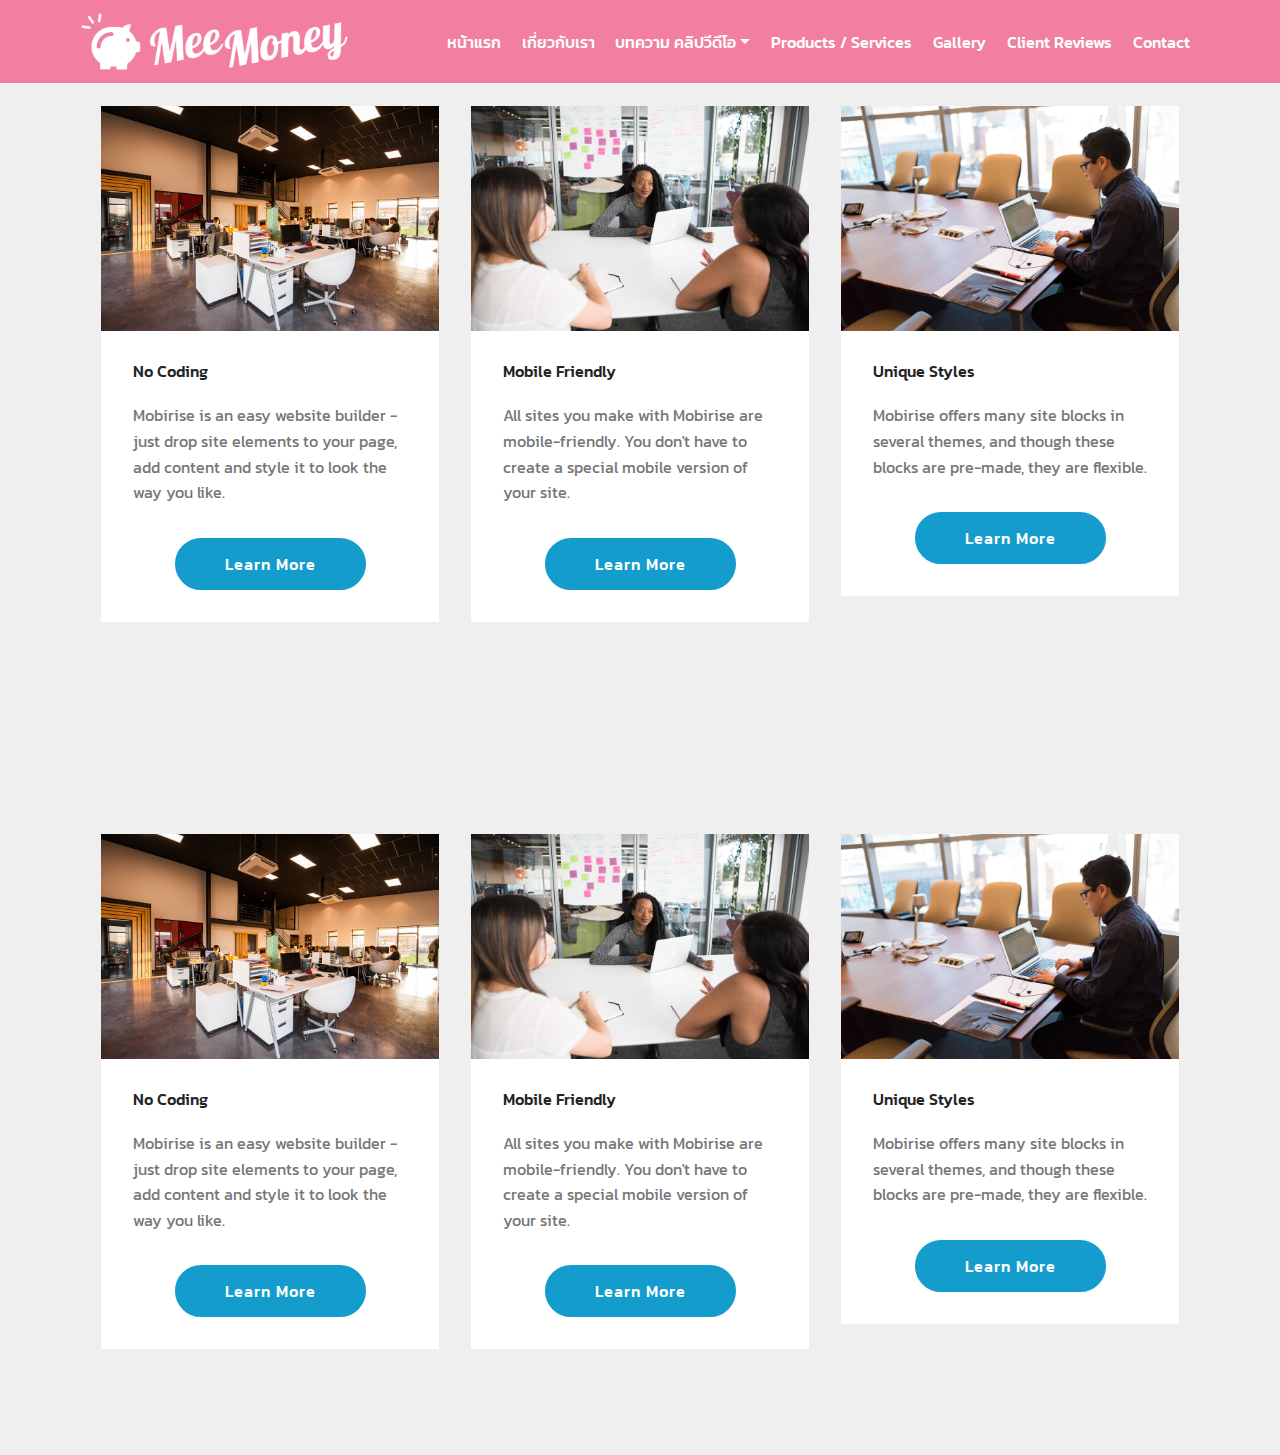
==== commit 676e4ec6: "create github pages" ====
--- a/page1.html
+++ b/page1.html
@@ -6,7 +6,7 @@
   <meta http-equiv="X-UA-Compatible" content="IE=edge">
   
   <meta name="viewport" content="width=device-width, initial-scale=1, minimum-scale=1">
-  <link rel="shortcut icon" href="assets/images/meemoneylogo-122x122.png" type="image/x-icon">
+  <link rel="shortcut icon" href="assets/images/meemoney-logo-01-128x128.png" type="image/x-icon">
   <meta name="description" content="Web Site Maker Description">
   
   <title>Category</title>
@@ -42,7 +42,7 @@
             <div class="navbar-brand">
                 <span class="navbar-logo">
                     <a href="index.html">
-                        <img src="assets/images/meemoneylogo-122x122.png" alt="MeeMoney" title="" style="height: 4.2rem;">
+                        <img src="assets/images/meemoney-logo-756x189.png" alt="MeeMoney" title="" style="height: 4.2rem;">
                     </a>
                 </span>
                 
--- a/assets/mobirise/css/mbr-additional.css
+++ b/assets/mobirise/css/mbr-additional.css
@@ -1597,10 +1597,10 @@
   }
 }
 .cid-rQCQ0pIi2N P {
-  color: #283b8b;
+  color: #ffffff;
 }
 .cid-rQCQ0pIi2N H5 {
-  color: #283b8b;
+  color: #ffffff;
 }
 .cid-rQCLazmIkv .navbar {
   background: #f27f9f;
@@ -2089,3 +2089,895 @@
   box-shadow: 0px 0px 30px 0px rgba(0, 0, 0, 0.05);
   transition: box-shadow 0.3s;
 }
+.cid-rRK8eIARDI .navbar {
+  background: #f27f9f;
+  transition: none;
+  min-height: 77px;
+  padding: .5rem 0;
+}
+.cid-rRK8eIARDI .navbar-dropdown.bg-color.transparent.opened {
+  background: #f27f9f;
+}
+.cid-rRK8eIARDI a {
+  font-style: normal;
+}
+.cid-rRK8eIARDI .nav-item span {
+  padding-right: 0.4em;
+  line-height: 0.5em;
+  vertical-align: text-bottom;
+  position: relative;
+  text-decoration: none;
+}
+.cid-rRK8eIARDI .nav-item a {
+  display: -webkit-flex;
+  align-items: center;
+  justify-content: center;
+  padding: 0.7rem 0 !important;
+  margin: 0rem .65rem !important;
+  -webkit-align-items: center;
+  -webkit-justify-content: center;
+}
+.cid-rRK8eIARDI .nav-item:focus,
+.cid-rRK8eIARDI .nav-link:focus {
+  outline: none;
+}
+.cid-rRK8eIARDI .btn {
+  padding: 0.4rem 1.5rem;
+  display: -webkit-inline-flex;
+  align-items: center;
+  -webkit-align-items: center;
+}
+.cid-rRK8eIARDI .btn .mbr-iconfont {
+  font-size: 1.6rem;
+}
+.cid-rRK8eIARDI .menu-logo {
+  margin-right: auto;
+}
+.cid-rRK8eIARDI .menu-logo .navbar-brand {
+  display: flex;
+  margin-left: 5rem;
+  padding: 0;
+  transition: padding .2s;
+  min-height: 3.8rem;
+  -webkit-align-items: center;
+  align-items: center;
+}
+.cid-rRK8eIARDI .menu-logo .navbar-brand .navbar-caption-wrap {
+  display: flex;
+  -webkit-align-items: center;
+  align-items: center;
+  word-break: break-word;
+  min-width: 7rem;
+  margin: .3rem 0;
+}
+.cid-rRK8eIARDI .menu-logo .navbar-brand .navbar-caption-wrap .navbar-caption {
+  line-height: 1.2rem !important;
+  padding-right: 2rem;
+}
+.cid-rRK8eIARDI .menu-logo .navbar-brand .navbar-logo {
+  font-size: 4rem;
+  transition: font-size 0.25s;
+}
+.cid-rRK8eIARDI .menu-logo .navbar-brand .navbar-logo img {
+  display: flex;
+}
+.cid-rRK8eIARDI .menu-logo .navbar-brand .navbar-logo .mbr-iconfont {
+  transition: font-size 0.25s;
+}
+.cid-rRK8eIARDI .menu-logo .navbar-brand .navbar-logo a {
+  display: inline-flex;
+}
+.cid-rRK8eIARDI .navbar-toggleable-sm .navbar-collapse {
+  justify-content: flex-end;
+  -webkit-justify-content: flex-end;
+  padding-right: 5rem;
+  width: auto;
+}
+.cid-rRK8eIARDI .navbar-toggleable-sm .navbar-collapse .navbar-nav {
+  flex-wrap: wrap;
+  -webkit-flex-wrap: wrap;
+  padding-left: 0;
+}
+.cid-rRK8eIARDI .navbar-toggleable-sm .navbar-collapse .navbar-nav .nav-item {
+  -webkit-align-self: center;
+  align-self: center;
+}
+.cid-rRK8eIARDI .navbar-toggleable-sm .navbar-collapse .navbar-buttons {
+  padding-left: 0;
+  padding-bottom: 0;
+}
+.cid-rRK8eIARDI .dropdown .dropdown-menu {
+  background: #f27f9f;
+  display: none;
+  position: absolute;
+  min-width: 5rem;
+  padding-top: 1.4rem;
+  padding-bottom: 1.4rem;
+  text-align: left;
+}
+.cid-rRK8eIARDI .dropdown .dropdown-menu .dropdown-item {
+  width: auto;
+  padding: 0.235em 1.5385em 0.235em 1.5385em !important;
+}
+.cid-rRK8eIARDI .dropdown .dropdown-menu .dropdown-item::after {
+  right: 0.5rem;
+}
+.cid-rRK8eIARDI .dropdown .dropdown-menu .dropdown-submenu {
+  margin: 0;
+}
+.cid-rRK8eIARDI .dropdown.open > .dropdown-menu {
+  display: block;
+}
+.cid-rRK8eIARDI .navbar-toggleable-sm.opened:after {
+  position: absolute;
+  width: 100vw;
+  height: 100vh;
+  content: '';
+  background-color: rgba(0, 0, 0, 0.1);
+  left: 0;
+  bottom: 0;
+  transform: translateY(100%);
+  -webkit-transform: translateY(100%);
+  z-index: 1000;
+}
+.cid-rRK8eIARDI .navbar.navbar-short {
+  min-height: 60px;
+  transition: all .2s;
+}
+.cid-rRK8eIARDI .navbar.navbar-short .navbar-toggler-right {
+  top: 20px;
+}
+.cid-rRK8eIARDI .navbar.navbar-short .navbar-logo a {
+  font-size: 2.5rem !important;
+  line-height: 2.5rem;
+  transition: font-size 0.25s;
+}
+.cid-rRK8eIARDI .navbar.navbar-short .navbar-logo a .mbr-iconfont {
+  font-size: 2.5rem !important;
+}
+.cid-rRK8eIARDI .navbar.navbar-short .navbar-logo a img {
+  height: 3rem !important;
+}
+.cid-rRK8eIARDI .navbar.navbar-short .navbar-brand {
+  min-height: 3rem;
+}
+.cid-rRK8eIARDI button.navbar-toggler {
+  width: 31px;
+  height: 18px;
+  cursor: pointer;
+  transition: all .2s;
+  top: 1.5rem;
+  right: 1rem;
+}
+.cid-rRK8eIARDI button.navbar-toggler:focus {
+  outline: none;
+}
+.cid-rRK8eIARDI button.navbar-toggler .hamburger span {
+  position: absolute;
+  right: 0;
+  width: 30px;
+  height: 2px;
+  border-right: 5px;
+  background-color: #333333;
+}
+.cid-rRK8eIARDI button.navbar-toggler .hamburger span:nth-child(1) {
+  top: 0;
+  transition: all .2s;
+}
+.cid-rRK8eIARDI button.navbar-toggler .hamburger span:nth-child(2) {
+  top: 8px;
+  transition: all .15s;
+}
+.cid-rRK8eIARDI button.navbar-toggler .hamburger span:nth-child(3) {
+  top: 8px;
+  transition: all .15s;
+}
+.cid-rRK8eIARDI button.navbar-toggler .hamburger span:nth-child(4) {
+  top: 16px;
+  transition: all .2s;
+}
+.cid-rRK8eIARDI nav.opened .hamburger span:nth-child(1) {
+  top: 8px;
+  width: 0;
+  opacity: 0;
+  right: 50%;
+  transition: all .2s;
+}
+.cid-rRK8eIARDI nav.opened .hamburger span:nth-child(2) {
+  -webkit-transform: rotate(45deg);
+  transform: rotate(45deg);
+  transition: all .25s;
+}
+.cid-rRK8eIARDI nav.opened .hamburger span:nth-child(3) {
+  -webkit-transform: rotate(-45deg);
+  transform: rotate(-45deg);
+  transition: all .25s;
+}
+.cid-rRK8eIARDI nav.opened .hamburger span:nth-child(4) {
+  top: 8px;
+  width: 0;
+  opacity: 0;
+  right: 50%;
+  transition: all .2s;
+}
+.cid-rRK8eIARDI .collapsed.navbar-expand {
+  flex-direction: column;
+  -webkit-flex-direction: column;
+}
+.cid-rRK8eIARDI .collapsed .btn {
+  display: -webkit-flex;
+}
+.cid-rRK8eIARDI .collapsed .navbar-collapse {
+  display: none !important;
+  padding-right: 0 !important;
+}
+.cid-rRK8eIARDI .collapsed .navbar-collapse.collapsing,
+.cid-rRK8eIARDI .collapsed .navbar-collapse.show {
+  display: block !important;
+}
+.cid-rRK8eIARDI .collapsed .navbar-collapse.collapsing .navbar-nav,
+.cid-rRK8eIARDI .collapsed .navbar-collapse.show .navbar-nav {
+  display: block;
+  text-align: center;
+}
+.cid-rRK8eIARDI .collapsed .navbar-collapse.collapsing .navbar-nav .nav-item,
+.cid-rRK8eIARDI .collapsed .navbar-collapse.show .navbar-nav .nav-item {
+  clear: both;
+}
+.cid-rRK8eIARDI .collapsed .navbar-collapse.collapsing .navbar-nav .nav-item:last-child,
+.cid-rRK8eIARDI .collapsed .navbar-collapse.show .navbar-nav .nav-item:last-child {
+  margin-bottom: 1rem;
+}
+.cid-rRK8eIARDI .collapsed .navbar-collapse.collapsing .navbar-buttons,
+.cid-rRK8eIARDI .collapsed .navbar-collapse.show .navbar-buttons {
+  text-align: center;
+}
+.cid-rRK8eIARDI .collapsed .navbar-collapse.collapsing .navbar-buttons:last-child,
+.cid-rRK8eIARDI .collapsed .navbar-collapse.show .navbar-buttons:last-child {
+  margin-bottom: 1rem;
+}
+@media (min-width: 1024px) {
+  .cid-rRK8eIARDI .collapsed:not(.navbar-short) .navbar-collapse {
+    max-height: calc(98.5vh - 4.2rem);
+  }
+}
+.cid-rRK8eIARDI .collapsed button.navbar-toggler {
+  display: block;
+}
+.cid-rRK8eIARDI .collapsed .navbar-brand {
+  margin-left: 1rem !important;
+}
+.cid-rRK8eIARDI .collapsed .navbar-toggleable-sm {
+  flex-direction: column;
+  -webkit-flex-direction: column;
+}
+.cid-rRK8eIARDI .collapsed .dropdown .dropdown-menu {
+  width: 100%;
+  text-align: center;
+  position: relative;
+  opacity: 0;
+  overflow: hidden;
+  display: block;
+  height: 0;
+  visibility: hidden;
+  padding: 0;
+  transition-duration: .5s;
+  transition-property: opacity,padding,height;
+}
+.cid-rRK8eIARDI .collapsed .dropdown.open > .dropdown-menu {
+  position: relative;
+  opacity: 1;
+  height: auto;
+  padding: 1.4rem 0;
+  visibility: visible;
+}
+.cid-rRK8eIARDI .collapsed .dropdown .dropdown-submenu {
+  left: 0;
+  text-align: center;
+  width: 100%;
+}
+.cid-rRK8eIARDI .collapsed .dropdown .dropdown-toggle[data-toggle="dropdown-submenu"]::after {
+  margin-top: 0;
+  position: inherit;
+  right: 0;
+  top: 50%;
+  display: inline-block;
+  width: 0;
+  height: 0;
+  margin-left: .3em;
+  vertical-align: middle;
+  content: "";
+  border-top: .30em solid;
+  border-right: .30em solid transparent;
+  border-left: .30em solid transparent;
+}
+@media (max-width: 1023px) {
+  .cid-rRK8eIARDI.navbar-expand {
+    flex-direction: column;
+    -webkit-flex-direction: column;
+  }
+  .cid-rRK8eIARDI img {
+    height: 3.8rem !important;
+  }
+  .cid-rRK8eIARDI .btn {
+    display: -webkit-flex;
+  }
+  .cid-rRK8eIARDI button.navbar-toggler {
+    display: block;
+  }
+  .cid-rRK8eIARDI .navbar-brand {
+    margin-left: 1rem !important;
+  }
+  .cid-rRK8eIARDI .navbar-toggleable-sm {
+    flex-direction: column;
+    -webkit-flex-direction: column;
+  }
+  .cid-rRK8eIARDI .navbar-collapse {
+    display: none !important;
+    padding-right: 0 !important;
+  }
+  .cid-rRK8eIARDI .navbar-collapse.collapsing,
+  .cid-rRK8eIARDI .navbar-collapse.show {
+    display: block !important;
+  }
+  .cid-rRK8eIARDI .navbar-collapse.collapsing .navbar-nav,
+  .cid-rRK8eIARDI .navbar-collapse.show .navbar-nav {
+    display: block;
+    text-align: center;
+  }
+  .cid-rRK8eIARDI .navbar-collapse.collapsing .navbar-nav .nav-item,
+  .cid-rRK8eIARDI .navbar-collapse.show .navbar-nav .nav-item {
+    clear: both;
+  }
+  .cid-rRK8eIARDI .navbar-collapse.collapsing .navbar-nav .nav-item:last-child,
+  .cid-rRK8eIARDI .navbar-collapse.show .navbar-nav .nav-item:last-child {
+    margin-bottom: 1rem;
+  }
+  .cid-rRK8eIARDI .navbar-collapse.collapsing .navbar-buttons,
+  .cid-rRK8eIARDI .navbar-collapse.show .navbar-buttons {
+    text-align: center;
+  }
+  .cid-rRK8eIARDI .navbar-collapse.collapsing .navbar-buttons:last-child,
+  .cid-rRK8eIARDI .navbar-collapse.show .navbar-buttons:last-child {
+    margin-bottom: 1rem;
+  }
+  .cid-rRK8eIARDI .dropdown .dropdown-menu {
+    width: 100%;
+    text-align: center;
+    position: relative;
+    opacity: 0;
+    overflow: hidden;
+    display: block;
+    height: 0;
+    visibility: hidden;
+    padding: 0;
+    transition-duration: .5s;
+    transition-property: opacity,padding,height;
+  }
+  .cid-rRK8eIARDI .dropdown.open > .dropdown-menu {
+    position: relative;
+    opacity: 1;
+    height: auto;
+    padding: 1.4rem 0;
+    visibility: visible;
+  }
+  .cid-rRK8eIARDI .dropdown .dropdown-submenu {
+    left: 0;
+    text-align: center;
+    width: 100%;
+  }
+  .cid-rRK8eIARDI .dropdown .dropdown-toggle[data-toggle="dropdown-submenu"]::after {
+    margin-top: 0;
+    position: inherit;
+    right: 0;
+    top: 50%;
+    display: inline-block;
+    width: 0;
+    height: 0;
+    margin-left: .3em;
+    vertical-align: middle;
+    content: "";
+    border-top: .30em solid;
+    border-right: .30em solid transparent;
+    border-left: .30em solid transparent;
+  }
+}
+@media (min-width: 767px) {
+  .cid-rRK8eIARDI .menu-logo {
+    flex-shrink: 0;
+    -webkit-flex-shrink: 0;
+  }
+}
+.cid-rRK8eIARDI .navbar-collapse {
+  flex-basis: auto;
+  -webkit-flex-basis: auto;
+}
+.cid-rRK8eIARDI .nav-link:hover,
+.cid-rRK8eIARDI .dropdown-item:hover {
+  color: #767676 !important;
+}
+.cid-rRK8eJ6LD0 .modal-body .close {
+  background: #1b1b1b;
+}
+.cid-rRK8eJ6LD0 .modal-body .close span {
+  font-style: normal;
+}
+.cid-rRK8eJ6LD0 .carousel-inner > .active,
+.cid-rRK8eJ6LD0 .carousel-inner > .next,
+.cid-rRK8eJ6LD0 .carousel-inner > .prev {
+  display: table;
+}
+.cid-rRK8eJ6LD0 .carousel-control .icon-next,
+.cid-rRK8eJ6LD0 .carousel-control .icon-prev {
+  margin-top: -18px;
+  font-size: 40px;
+  line-height: 27px;
+}
+.cid-rRK8eJ6LD0 .carousel-control:hover {
+  background: #1b1b1b;
+  color: #fff;
+  opacity: 1;
+}
+@media (max-width: 767px) {
+  .cid-rRK8eJ6LD0 .container .carousel-control {
+    margin-bottom: 0;
+  }
+}
+.cid-rRK8eJ6LD0 .boxed-slider {
+  position: relative;
+  padding: 93px 0;
+}
+.cid-rRK8eJ6LD0 .boxed-slider > div {
+  position: relative;
+}
+.cid-rRK8eJ6LD0 .container img {
+  width: 100%;
+}
+.cid-rRK8eJ6LD0 .container img + .row {
+  position: absolute;
+  top: 50%;
+  left: 0;
+  right: 0;
+  -webkit-transform: translateY(-50%);
+  -moz-transform: translateY(-50%);
+  transform: translateY(-50%);
+  z-index: 2;
+}
+.cid-rRK8eJ6LD0 .mbr-section {
+  padding: 0;
+  background-attachment: scroll;
+}
+.cid-rRK8eJ6LD0 .mbr-table-cell {
+  padding: 0;
+}
+.cid-rRK8eJ6LD0 .container .carousel-indicators {
+  margin-bottom: 3px;
+}
+.cid-rRK8eJ6LD0 .carousel-caption {
+  top: 50%;
+  right: 0;
+  bottom: auto;
+  left: 0;
+  display: -webkit-flex;
+  align-items: center;
+  -webkit-transform: translateY(-50%);
+  transform: translateY(-50%);
+  -webkit-align-items: center;
+}
+.cid-rRK8eJ6LD0 .mbr-overlay {
+  z-index: 1;
+}
+.cid-rRK8eJ6LD0 .container-slide.container {
+  min-width: 100%;
+  min-height: 100vh;
+  padding: 0;
+}
+.cid-rRK8eJ6LD0 .carousel-item {
+  background-position: 50% 50%;
+  background-repeat: no-repeat;
+  background-size: cover;
+  -o-transition: -o-transform 0.6s ease-in-out;
+  -webkit-transition: -webkit-transform 0.6s ease-in-out;
+  transition: transform 0.6s ease-in-out, -webkit-transform 0.6s ease-in-out, -o-transform 0.6s ease-in-out;
+  -webkit-backface-visibility: hidden;
+  backface-visibility: hidden;
+  -webkit-perspective: 1000px;
+  perspective: 1000px;
+}
+@media (max-width: 576px) {
+  .cid-rRK8eJ6LD0 .carousel-item .container {
+    width: 100%;
+  }
+}
+.cid-rRK8eJ6LD0 .carousel-item-next.carousel-item-left,
+.cid-rRK8eJ6LD0 .carousel-item-prev.carousel-item-right {
+  -webkit-transform: translate3d(0, 0, 0);
+  transform: translate3d(0, 0, 0);
+}
+.cid-rRK8eJ6LD0 .active.carousel-item-right,
+.cid-rRK8eJ6LD0 .carousel-item-next {
+  -webkit-transform: translate3d(100%, 0, 0);
+  transform: translate3d(100%, 0, 0);
+}
+.cid-rRK8eJ6LD0 .active.carousel-item-left,
+.cid-rRK8eJ6LD0 .carousel-item-prev {
+  -webkit-transform: translate3d(-100%, 0, 0);
+  transform: translate3d(-100%, 0, 0);
+}
+.cid-rRK8eJ6LD0 .mbr-slider .carousel-control {
+  top: 50%;
+  width: 70px;
+  height: 70px;
+  margin-top: -1.5rem;
+  font-size: 35px;
+  background-color: rgba(0, 0, 0, 0.5);
+  border: 2px solid #fff;
+  border-radius: 50%;
+  transition: all .3s;
+}
+.cid-rRK8eJ6LD0 .mbr-slider .carousel-control.carousel-control-prev {
+  left: 0;
+  margin-left: 2.5rem;
+}
+.cid-rRK8eJ6LD0 .mbr-slider .carousel-control.carousel-control-next {
+  right: 0;
+  margin-right: 2.5rem;
+}
+.cid-rRK8eJ6LD0 .mbr-slider .carousel-control .mbr-iconfont {
+  font-size: 2rem;
+}
+@media (max-width: 767px) {
+  .cid-rRK8eJ6LD0 .mbr-slider .carousel-control {
+    top: auto;
+    bottom: 1rem;
+  }
+}
+.cid-rRK8eJ6LD0 .mbr-slider .carousel-indicators {
+  position: absolute;
+  bottom: 0;
+  margin-bottom: 1.5rem !important;
+}
+.cid-rRK8eJ6LD0 .mbr-slider .carousel-indicators li {
+  max-width: 20px;
+  width: 20px;
+  height: 20px;
+  max-height: 20px;
+  margin: 3px;
+  background-color: rgba(0, 0, 0, 0.5);
+  border: 2px solid #fff;
+  border-radius: 50%;
+  opacity: .5;
+  transition: all .3s;
+}
+.cid-rRK8eJ6LD0 .mbr-slider .carousel-indicators li.active,
+.cid-rRK8eJ6LD0 .mbr-slider .carousel-indicators li:hover {
+  opacity: .9;
+}
+.cid-rRK8eJ6LD0 .mbr-slider .carousel-indicators li::after,
+.cid-rRK8eJ6LD0 .mbr-slider .carousel-indicators li::before {
+  content: none;
+}
+.cid-rRK8eJ6LD0 .mbr-slider .carousel-indicators.ie-fix {
+  left: 50%;
+  display: block;
+  width: 60%;
+  margin-left: -30%;
+  text-align: center;
+}
+@media (max-width: 576px) {
+  .cid-rRK8eJ6LD0 .mbr-slider .carousel-indicators {
+    display: none !important;
+  }
+}
+.cid-rRK8eJ6LD0 .mbr-slider > .container img {
+  width: 100%;
+}
+.cid-rRK8eJ6LD0 .mbr-slider > .container img + .row {
+  position: absolute;
+  top: 50%;
+  right: 0;
+  left: 0;
+  z-index: 2;
+  -moz-transform: translateY(-50%);
+  -webkit-transform: translateY(-50%);
+  transform: translateY(-50%);
+}
+.cid-rRK8eJ6LD0 .mbr-slider > .container .carousel-indicators {
+  margin-bottom: 3px;
+}
+@media (max-width: 576px) {
+  .cid-rRK8eJ6LD0 .mbr-slider > .container .carousel-control {
+    margin-bottom: 0;
+  }
+}
+.cid-rRK8eJ6LD0 .mbr-slider .mbr-section {
+  padding: 0;
+  background-attachment: scroll;
+}
+.cid-rRK8eJ6LD0 .mbr-slider .mbr-table-cell {
+  padding: 0;
+}
+.cid-rRK8eJ6LD0 .carousel-item .container.container-slide {
+  position: initial;
+  width: auto;
+  min-height: 0;
+}
+.cid-rRK8eJ6LD0 .full-screen .slider-fullscreen-image {
+  min-height: 100vh;
+  background-repeat: no-repeat;
+  background-position: 50% 50%;
+  background-size: cover;
+}
+.cid-rRK8eJ6LD0 .full-screen .slider-fullscreen-image.active {
+  display: -o-flex;
+}
+.cid-rRK8eJ6LD0 .full-screen .container {
+  width: auto;
+  padding-right: 0;
+  padding-left: 0;
+}
+.cid-rRK8eJ6LD0 .full-screen .carousel-item .container.container-slide {
+  width: 100%;
+  min-height: 100vh;
+  padding: 0;
+}
+.cid-rRK8eJ6LD0 .full-screen .carousel-item .container.container-slide img {
+  display: none;
+}
+.cid-rRK8eJ6LD0 .mbr-background-video-preview {
+  position: absolute;
+  top: 0;
+  right: 0;
+  bottom: 0;
+  left: 0;
+}
+.cid-rRK8eJ6LD0 .mbr-overlay ~ .container-slide {
+  z-index: auto;
+}
+.cid-rRK8eJsfvO {
+  padding-top: 60px;
+  padding-bottom: 60px;
+  background-color: #283b8b;
+}
+@media (min-width: 992px) {
+  .cid-rRK8eJsfvO .mbr-figure {
+    padding-right: 4rem;
+  }
+}
+@media (max-width: 991px) {
+  .cid-rRK8eJsfvO .mbr-figure {
+    padding-bottom: 3rem;
+  }
+}
+@media (max-width: 767px) {
+  .cid-rRK8eJsfvO .mbr-text {
+    text-align: center;
+  }
+}
+.cid-rRK8eK303x {
+  padding-top: 60px;
+  padding-bottom: 60px;
+  background-color: #283b8b;
+}
+.cid-rRK8eK303x .card-wrapper {
+  overflow: hidden;
+  height: 100%;
+  background: #ffffff;
+  color: #444444;
+  padding: 0;
+}
+.cid-rRK8eK303x .ico-line {
+  display: inline-block;
+  width: 100%;
+}
+.cid-rRK8eK303x p {
+  line-height: 1.6;
+}
+.cid-rRK8eK303x .rev,
+.cid-rRK8eK303x .mbr-iconfont {
+  display: inline-block;
+}
+.cid-rRK8eK303x .card-title {
+  color: #0087ab;
+  margin: 0;
+  line-height: 1.3;
+  padding-bottom: 1rem;
+  text-align: left;
+}
+.cid-rRK8eK303x .card-box {
+  padding: 1.5rem;
+}
+.cid-rRK8eK303x .mbr-section-title {
+  margin: 0 auto;
+  color: #000000;
+  text-align: center;
+}
+.cid-rRK8eK303x .mbr-section-sub-title {
+  text-align: center;
+  color: #767676;
+}
+.cid-rRK8eK303x .mbr-section-title,
+.cid-rRK8eK303x .line-wrap {
+  text-align: center;
+  color: #ffffff;
+}
+.cid-rRK8eK303x .rev {
+  color: #0a1c44;
+}
+.cid-rRK8eK303x .card-text,
+.cid-rRK8eK303x .mbr-section-btn,
+.cid-rRK8eK303x .ico-line {
+  color: #767676;
+}
+.cid-rRK8eKN4Q4 {
+  padding-top: 60px;
+  padding-bottom: 60px;
+  background-color: #283b8b;
+}
+.cid-rRK8eKN4Q4 .card-wrapper {
+  overflow: hidden;
+  height: 100%;
+  background: #ffffff;
+  color: #444444;
+  padding: 0;
+}
+.cid-rRK8eKN4Q4 .ico-line {
+  display: inline-block;
+  width: 100%;
+}
+.cid-rRK8eKN4Q4 p {
+  line-height: 1.6;
+}
+.cid-rRK8eKN4Q4 .rev,
+.cid-rRK8eKN4Q4 .mbr-iconfont {
+  display: inline-block;
+}
+.cid-rRK8eKN4Q4 .card-title {
+  color: #0087ab;
+  margin: 0;
+  line-height: 1.3;
+  padding-bottom: 1rem;
+  text-align: left;
+}
+.cid-rRK8eKN4Q4 .card-box {
+  padding: 1.5rem;
+}
+.cid-rRK8eKN4Q4 .mbr-section-title {
+  margin: 0 auto;
+  color: #000000;
+  text-align: center;
+}
+.cid-rRK8eKN4Q4 .mbr-section-sub-title {
+  text-align: center;
+  color: #767676;
+}
+.cid-rRK8eKN4Q4 .mbr-section-title,
+.cid-rRK8eKN4Q4 .line-wrap {
+  text-align: center;
+  color: #ffffff;
+}
+.cid-rRK8eKN4Q4 .rev {
+  color: #0a1c44;
+}
+.cid-rRK8eKN4Q4 .card-text,
+.cid-rRK8eKN4Q4 .mbr-section-btn,
+.cid-rRK8eKN4Q4 .ico-line {
+  color: #767676;
+}
+.cid-rRK8eLFF2F {
+  padding-top: 90px;
+  padding-bottom: 90px;
+  background-color: #283b8b;
+}
+.cid-rRK8eLFF2F .mbr-text,
+.cid-rRK8eLFF2F .mbr-section-subtitle {
+  color: #767676;
+}
+.cid-rRK8eLFF2F .card-title {
+  color: #66458e;
+}
+.cid-rRK8eLFF2F .card .card-img span {
+  color: #66458e;
+  font-size: 60px;
+  background: linear-gradient(45deg, #66458e, #e96188);
+  -webkit-background-clip: text;
+  -webkit-text-fill-color: transparent;
+}
+@media (max-width: 767px) {
+  .cid-rRK8eLFF2F .mbr-section-subtitle,
+  .cid-rRK8eLFF2F .mbr-section-title {
+    text-align: center !important;
+  }
+}
+@media screen and (-ms-high-contrast: active), (-ms-high-contrast: none) {
+  .cid-rRK8eLFF2F .card .card-img span {
+    background: none;
+  }
+}
+.cid-rRK8eLFF2F .mbr-section-title {
+  color: #ffffff;
+}
+.cid-rRK8eLFF2F .mbr-section-subtitle {
+  color: #cccccc;
+}
+.cid-rRK8eLFF2F .mbr-text {
+  color: #cccccc;
+}
+.cid-rRK8eLFF2F .card-title,
+.cid-rRK8eLFF2F .card-img {
+  color: #ff02c7;
+}
+.cid-rRK8eMsX8I {
+  padding-top: 60px;
+  padding-bottom: 60px;
+  background-color: #f27f9f;
+}
+@media (max-width: 767px) {
+  .cid-rRK8eMsX8I .content {
+    text-align: center;
+  }
+  .cid-rRK8eMsX8I .content > div:not(:last-child) {
+    margin-bottom: 2rem;
+  }
+}
+@media (max-width: 767px) {
+  .cid-rRK8eMsX8I .media-wrap {
+    margin-bottom: 1rem;
+  }
+}
+.cid-rRK8eMsX8I .media-wrap .mbr-iconfont-logo {
+  font-size: 7.5rem;
+  color: #f36;
+}
+.cid-rRK8eMsX8I .media-wrap img {
+  height: 6rem;
+}
+@media (max-width: 767px) {
+  .cid-rRK8eMsX8I .footer-lower .copyright {
+    margin-bottom: 1rem;
+    text-align: center;
+  }
+}
+.cid-rRK8eMsX8I .footer-lower hr {
+  margin: 1rem 0;
+  border-color: #fff;
+  opacity: .05;
+}
+.cid-rRK8eMsX8I .footer-lower .social-list {
+  padding-left: 0;
+  margin-bottom: 0;
+  list-style: none;
+  display: flex;
+  -webkit-flex-wrap: wrap;
+  flex-wrap: wrap;
+  -webkit-justify-content: flex-end;
+  justify-content: flex-end;
+}
+.cid-rRK8eMsX8I .footer-lower .social-list .mbr-iconfont-social {
+  font-size: 1.3rem;
+  color: #fff;
+}
+.cid-rRK8eMsX8I .footer-lower .social-list .soc-item {
+  margin: 0 .5rem;
+}
+.cid-rRK8eMsX8I .footer-lower .social-list a {
+  margin: 0;
+  opacity: .5;
+  -webkit-transition: .2s linear;
+  transition: .2s linear;
+}
+.cid-rRK8eMsX8I .footer-lower .social-list a:hover {
+  opacity: 1;
+}
+@media (max-width: 767px) {
+  .cid-rRK8eMsX8I .footer-lower .social-list {
+    -webkit-justify-content: center;
+    justify-content: center;
+  }
+}
+.cid-rRK8eMsX8I P {
+  color: #ffffff;
+}
+.cid-rRK8eMsX8I H5 {
+  color: #ffffff;
+}
--- a/assets/mobirise/css/mbr-additional.css
+++ b/assets/mobirise/css/mbr-additional.css
@@ -1597,10 +1597,10 @@
   }
 }
 .cid-rQCQ0pIi2N P {
-  color: #283b8b;
+  color: #ffffff;
 }
 .cid-rQCQ0pIi2N H5 {
-  color: #283b8b;
+  color: #ffffff;
 }
 .cid-rQCLazmIkv .navbar {
   background: #f27f9f;
@@ -2089,3 +2089,895 @@
   box-shadow: 0px 0px 30px 0px rgba(0, 0, 0, 0.05);
   transition: box-shadow 0.3s;
 }
+.cid-rRK8eIARDI .navbar {
+  background: #f27f9f;
+  transition: none;
+  min-height: 77px;
+  padding: .5rem 0;
+}
+.cid-rRK8eIARDI .navbar-dropdown.bg-color.transparent.opened {
+  background: #f27f9f;
+}
+.cid-rRK8eIARDI a {
+  font-style: normal;
+}
+.cid-rRK8eIARDI .nav-item span {
+  padding-right: 0.4em;
+  line-height: 0.5em;
+  vertical-align: text-bottom;
+  position: relative;
+  text-decoration: none;
+}
+.cid-rRK8eIARDI .nav-item a {
+  display: -webkit-flex;
+  align-items: center;
+  justify-content: center;
+  padding: 0.7rem 0 !important;
+  margin: 0rem .65rem !important;
+  -webkit-align-items: center;
+  -webkit-justify-content: center;
+}
+.cid-rRK8eIARDI .nav-item:focus,
+.cid-rRK8eIARDI .nav-link:focus {
+  outline: none;
+}
+.cid-rRK8eIARDI .btn {
+  padding: 0.4rem 1.5rem;
+  display: -webkit-inline-flex;
+  align-items: center;
+  -webkit-align-items: center;
+}
+.cid-rRK8eIARDI .btn .mbr-iconfont {
+  font-size: 1.6rem;
+}
+.cid-rRK8eIARDI .menu-logo {
+  margin-right: auto;
+}
+.cid-rRK8eIARDI .menu-logo .navbar-brand {
+  display: flex;
+  margin-left: 5rem;
+  padding: 0;
+  transition: padding .2s;
+  min-height: 3.8rem;
+  -webkit-align-items: center;
+  align-items: center;
+}
+.cid-rRK8eIARDI .menu-logo .navbar-brand .navbar-caption-wrap {
+  display: flex;
+  -webkit-align-items: center;
+  align-items: center;
+  word-break: break-word;
+  min-width: 7rem;
+  margin: .3rem 0;
+}
+.cid-rRK8eIARDI .menu-logo .navbar-brand .navbar-caption-wrap .navbar-caption {
+  line-height: 1.2rem !important;
+  padding-right: 2rem;
+}
+.cid-rRK8eIARDI .menu-logo .navbar-brand .navbar-logo {
+  font-size: 4rem;
+  transition: font-size 0.25s;
+}
+.cid-rRK8eIARDI .menu-logo .navbar-brand .navbar-logo img {
+  display: flex;
+}
+.cid-rRK8eIARDI .menu-logo .navbar-brand .navbar-logo .mbr-iconfont {
+  transition: font-size 0.25s;
+}
+.cid-rRK8eIARDI .menu-logo .navbar-brand .navbar-logo a {
+  display: inline-flex;
+}
+.cid-rRK8eIARDI .navbar-toggleable-sm .navbar-collapse {
+  justify-content: flex-end;
+  -webkit-justify-content: flex-end;
+  padding-right: 5rem;
+  width: auto;
+}
+.cid-rRK8eIARDI .navbar-toggleable-sm .navbar-collapse .navbar-nav {
+  flex-wrap: wrap;
+  -webkit-flex-wrap: wrap;
+  padding-left: 0;
+}
+.cid-rRK8eIARDI .navbar-toggleable-sm .navbar-collapse .navbar-nav .nav-item {
+  -webkit-align-self: center;
+  align-self: center;
+}
+.cid-rRK8eIARDI .navbar-toggleable-sm .navbar-collapse .navbar-buttons {
+  padding-left: 0;
+  padding-bottom: 0;
+}
+.cid-rRK8eIARDI .dropdown .dropdown-menu {
+  background: #f27f9f;
+  display: none;
+  position: absolute;
+  min-width: 5rem;
+  padding-top: 1.4rem;
+  padding-bottom: 1.4rem;
+  text-align: left;
+}
+.cid-rRK8eIARDI .dropdown .dropdown-menu .dropdown-item {
+  width: auto;
+  padding: 0.235em 1.5385em 0.235em 1.5385em !important;
+}
+.cid-rRK8eIARDI .dropdown .dropdown-menu .dropdown-item::after {
+  right: 0.5rem;
+}
+.cid-rRK8eIARDI .dropdown .dropdown-menu .dropdown-submenu {
+  margin: 0;
+}
+.cid-rRK8eIARDI .dropdown.open > .dropdown-menu {
+  display: block;
+}
+.cid-rRK8eIARDI .navbar-toggleable-sm.opened:after {
+  position: absolute;
+  width: 100vw;
+  height: 100vh;
+  content: '';
+  background-color: rgba(0, 0, 0, 0.1);
+  left: 0;
+  bottom: 0;
+  transform: translateY(100%);
+  -webkit-transform: translateY(100%);
+  z-index: 1000;
+}
+.cid-rRK8eIARDI .navbar.navbar-short {
+  min-height: 60px;
+  transition: all .2s;
+}
+.cid-rRK8eIARDI .navbar.navbar-short .navbar-toggler-right {
+  top: 20px;
+}
+.cid-rRK8eIARDI .navbar.navbar-short .navbar-logo a {
+  font-size: 2.5rem !important;
+  line-height: 2.5rem;
+  transition: font-size 0.25s;
+}
+.cid-rRK8eIARDI .navbar.navbar-short .navbar-logo a .mbr-iconfont {
+  font-size: 2.5rem !important;
+}
+.cid-rRK8eIARDI .navbar.navbar-short .navbar-logo a img {
+  height: 3rem !important;
+}
+.cid-rRK8eIARDI .navbar.navbar-short .navbar-brand {
+  min-height: 3rem;
+}
+.cid-rRK8eIARDI button.navbar-toggler {
+  width: 31px;
+  height: 18px;
+  cursor: pointer;
+  transition: all .2s;
+  top: 1.5rem;
+  right: 1rem;
+}
+.cid-rRK8eIARDI button.navbar-toggler:focus {
+  outline: none;
+}
+.cid-rRK8eIARDI button.navbar-toggler .hamburger span {
+  position: absolute;
+  right: 0;
+  width: 30px;
+  height: 2px;
+  border-right: 5px;
+  background-color: #333333;
+}
+.cid-rRK8eIARDI button.navbar-toggler .hamburger span:nth-child(1) {
+  top: 0;
+  transition: all .2s;
+}
+.cid-rRK8eIARDI button.navbar-toggler .hamburger span:nth-child(2) {
+  top: 8px;
+  transition: all .15s;
+}
+.cid-rRK8eIARDI button.navbar-toggler .hamburger span:nth-child(3) {
+  top: 8px;
+  transition: all .15s;
+}
+.cid-rRK8eIARDI button.navbar-toggler .hamburger span:nth-child(4) {
+  top: 16px;
+  transition: all .2s;
+}
+.cid-rRK8eIARDI nav.opened .hamburger span:nth-child(1) {
+  top: 8px;
+  width: 0;
+  opacity: 0;
+  right: 50%;
+  transition: all .2s;
+}
+.cid-rRK8eIARDI nav.opened .hamburger span:nth-child(2) {
+  -webkit-transform: rotate(45deg);
+  transform: rotate(45deg);
+  transition: all .25s;
+}
+.cid-rRK8eIARDI nav.opened .hamburger span:nth-child(3) {
+  -webkit-transform: rotate(-45deg);
+  transform: rotate(-45deg);
+  transition: all .25s;
+}
+.cid-rRK8eIARDI nav.opened .hamburger span:nth-child(4) {
+  top: 8px;
+  width: 0;
+  opacity: 0;
+  right: 50%;
+  transition: all .2s;
+}
+.cid-rRK8eIARDI .collapsed.navbar-expand {
+  flex-direction: column;
+  -webkit-flex-direction: column;
+}
+.cid-rRK8eIARDI .collapsed .btn {
+  display: -webkit-flex;
+}
+.cid-rRK8eIARDI .collapsed .navbar-collapse {
+  display: none !important;
+  padding-right: 0 !important;
+}
+.cid-rRK8eIARDI .collapsed .navbar-collapse.collapsing,
+.cid-rRK8eIARDI .collapsed .navbar-collapse.show {
+  display: block !important;
+}
+.cid-rRK8eIARDI .collapsed .navbar-collapse.collapsing .navbar-nav,
+.cid-rRK8eIARDI .collapsed .navbar-collapse.show .navbar-nav {
+  display: block;
+  text-align: center;
+}
+.cid-rRK8eIARDI .collapsed .navbar-collapse.collapsing .navbar-nav .nav-item,
+.cid-rRK8eIARDI .collapsed .navbar-collapse.show .navbar-nav .nav-item {
+  clear: both;
+}
+.cid-rRK8eIARDI .collapsed .navbar-collapse.collapsing .navbar-nav .nav-item:last-child,
+.cid-rRK8eIARDI .collapsed .navbar-collapse.show .navbar-nav .nav-item:last-child {
+  margin-bottom: 1rem;
+}
+.cid-rRK8eIARDI .collapsed .navbar-collapse.collapsing .navbar-buttons,
+.cid-rRK8eIARDI .collapsed .navbar-collapse.show .navbar-buttons {
+  text-align: center;
+}
+.cid-rRK8eIARDI .collapsed .navbar-collapse.collapsing .navbar-buttons:last-child,
+.cid-rRK8eIARDI .collapsed .navbar-collapse.show .navbar-buttons:last-child {
+  margin-bottom: 1rem;
+}
+@media (min-width: 1024px) {
+  .cid-rRK8eIARDI .collapsed:not(.navbar-short) .navbar-collapse {
+    max-height: calc(98.5vh - 4.2rem);
+  }
+}
+.cid-rRK8eIARDI .collapsed button.navbar-toggler {
+  display: block;
+}
+.cid-rRK8eIARDI .collapsed .navbar-brand {
+  margin-left: 1rem !important;
+}
+.cid-rRK8eIARDI .collapsed .navbar-toggleable-sm {
+  flex-direction: column;
+  -webkit-flex-direction: column;
+}
+.cid-rRK8eIARDI .collapsed .dropdown .dropdown-menu {
+  width: 100%;
+  text-align: center;
+  position: relative;
+  opacity: 0;
+  overflow: hidden;
+  display: block;
+  height: 0;
+  visibility: hidden;
+  padding: 0;
+  transition-duration: .5s;
+  transition-property: opacity,padding,height;
+}
+.cid-rRK8eIARDI .collapsed .dropdown.open > .dropdown-menu {
+  position: relative;
+  opacity: 1;
+  height: auto;
+  padding: 1.4rem 0;
+  visibility: visible;
+}
+.cid-rRK8eIARDI .collapsed .dropdown .dropdown-submenu {
+  left: 0;
+  text-align: center;
+  width: 100%;
+}
+.cid-rRK8eIARDI .collapsed .dropdown .dropdown-toggle[data-toggle="dropdown-submenu"]::after {
+  margin-top: 0;
+  position: inherit;
+  right: 0;
+  top: 50%;
+  display: inline-block;
+  width: 0;
+  height: 0;
+  margin-left: .3em;
+  vertical-align: middle;
+  content: "";
+  border-top: .30em solid;
+  border-right: .30em solid transparent;
+  border-left: .30em solid transparent;
+}
+@media (max-width: 1023px) {
+  .cid-rRK8eIARDI.navbar-expand {
+    flex-direction: column;
+    -webkit-flex-direction: column;
+  }
+  .cid-rRK8eIARDI img {
+    height: 3.8rem !important;
+  }
+  .cid-rRK8eIARDI .btn {
+    display: -webkit-flex;
+  }
+  .cid-rRK8eIARDI button.navbar-toggler {
+    display: block;
+  }
+  .cid-rRK8eIARDI .navbar-brand {
+    margin-left: 1rem !important;
+  }
+  .cid-rRK8eIARDI .navbar-toggleable-sm {
+    flex-direction: column;
+    -webkit-flex-direction: column;
+  }
+  .cid-rRK8eIARDI .navbar-collapse {
+    display: none !important;
+    padding-right: 0 !important;
+  }
+  .cid-rRK8eIARDI .navbar-collapse.collapsing,
+  .cid-rRK8eIARDI .navbar-collapse.show {
+    display: block !important;
+  }
+  .cid-rRK8eIARDI .navbar-collapse.collapsing .navbar-nav,
+  .cid-rRK8eIARDI .navbar-collapse.show .navbar-nav {
+    display: block;
+    text-align: center;
+  }
+  .cid-rRK8eIARDI .navbar-collapse.collapsing .navbar-nav .nav-item,
+  .cid-rRK8eIARDI .navbar-collapse.show .navbar-nav .nav-item {
+    clear: both;
+  }
+  .cid-rRK8eIARDI .navbar-collapse.collapsing .navbar-nav .nav-item:last-child,
+  .cid-rRK8eIARDI .navbar-collapse.show .navbar-nav .nav-item:last-child {
+    margin-bottom: 1rem;
+  }
+  .cid-rRK8eIARDI .navbar-collapse.collapsing .navbar-buttons,
+  .cid-rRK8eIARDI .navbar-collapse.show .navbar-buttons {
+    text-align: center;
+  }
+  .cid-rRK8eIARDI .navbar-collapse.collapsing .navbar-buttons:last-child,
+  .cid-rRK8eIARDI .navbar-collapse.show .navbar-buttons:last-child {
+    margin-bottom: 1rem;
+  }
+  .cid-rRK8eIARDI .dropdown .dropdown-menu {
+    width: 100%;
+    text-align: center;
+    position: relative;
+    opacity: 0;
+    overflow: hidden;
+    display: block;
+    height: 0;
+    visibility: hidden;
+    padding: 0;
+    transition-duration: .5s;
+    transition-property: opacity,padding,height;
+  }
+  .cid-rRK8eIARDI .dropdown.open > .dropdown-menu {
+    position: relative;
+    opacity: 1;
+    height: auto;
+    padding: 1.4rem 0;
+    visibility: visible;
+  }
+  .cid-rRK8eIARDI .dropdown .dropdown-submenu {
+    left: 0;
+    text-align: center;
+    width: 100%;
+  }
+  .cid-rRK8eIARDI .dropdown .dropdown-toggle[data-toggle="dropdown-submenu"]::after {
+    margin-top: 0;
+    position: inherit;
+    right: 0;
+    top: 50%;
+    display: inline-block;
+    width: 0;
+    height: 0;
+    margin-left: .3em;
+    vertical-align: middle;
+    content: "";
+    border-top: .30em solid;
+    border-right: .30em solid transparent;
+    border-left: .30em solid transparent;
+  }
+}
+@media (min-width: 767px) {
+  .cid-rRK8eIARDI .menu-logo {
+    flex-shrink: 0;
+    -webkit-flex-shrink: 0;
+  }
+}
+.cid-rRK8eIARDI .navbar-collapse {
+  flex-basis: auto;
+  -webkit-flex-basis: auto;
+}
+.cid-rRK8eIARDI .nav-link:hover,
+.cid-rRK8eIARDI .dropdown-item:hover {
+  color: #767676 !important;
+}
+.cid-rRK8eJ6LD0 .modal-body .close {
+  background: #1b1b1b;
+}
+.cid-rRK8eJ6LD0 .modal-body .close span {
+  font-style: normal;
+}
+.cid-rRK8eJ6LD0 .carousel-inner > .active,
+.cid-rRK8eJ6LD0 .carousel-inner > .next,
+.cid-rRK8eJ6LD0 .carousel-inner > .prev {
+  display: table;
+}
+.cid-rRK8eJ6LD0 .carousel-control .icon-next,
+.cid-rRK8eJ6LD0 .carousel-control .icon-prev {
+  margin-top: -18px;
+  font-size: 40px;
+  line-height: 27px;
+}
+.cid-rRK8eJ6LD0 .carousel-control:hover {
+  background: #1b1b1b;
+  color: #fff;
+  opacity: 1;
+}
+@media (max-width: 767px) {
+  .cid-rRK8eJ6LD0 .container .carousel-control {
+    margin-bottom: 0;
+  }
+}
+.cid-rRK8eJ6LD0 .boxed-slider {
+  position: relative;
+  padding: 93px 0;
+}
+.cid-rRK8eJ6LD0 .boxed-slider > div {
+  position: relative;
+}
+.cid-rRK8eJ6LD0 .container img {
+  width: 100%;
+}
+.cid-rRK8eJ6LD0 .container img + .row {
+  position: absolute;
+  top: 50%;
+  left: 0;
+  right: 0;
+  -webkit-transform: translateY(-50%);
+  -moz-transform: translateY(-50%);
+  transform: translateY(-50%);
+  z-index: 2;
+}
+.cid-rRK8eJ6LD0 .mbr-section {
+  padding: 0;
+  background-attachment: scroll;
+}
+.cid-rRK8eJ6LD0 .mbr-table-cell {
+  padding: 0;
+}
+.cid-rRK8eJ6LD0 .container .carousel-indicators {
+  margin-bottom: 3px;
+}
+.cid-rRK8eJ6LD0 .carousel-caption {
+  top: 50%;
+  right: 0;
+  bottom: auto;
+  left: 0;
+  display: -webkit-flex;
+  align-items: center;
+  -webkit-transform: translateY(-50%);
+  transform: translateY(-50%);
+  -webkit-align-items: center;
+}
+.cid-rRK8eJ6LD0 .mbr-overlay {
+  z-index: 1;
+}
+.cid-rRK8eJ6LD0 .container-slide.container {
+  min-width: 100%;
+  min-height: 100vh;
+  padding: 0;
+}
+.cid-rRK8eJ6LD0 .carousel-item {
+  background-position: 50% 50%;
+  background-repeat: no-repeat;
+  background-size: cover;
+  -o-transition: -o-transform 0.6s ease-in-out;
+  -webkit-transition: -webkit-transform 0.6s ease-in-out;
+  transition: transform 0.6s ease-in-out, -webkit-transform 0.6s ease-in-out, -o-transform 0.6s ease-in-out;
+  -webkit-backface-visibility: hidden;
+  backface-visibility: hidden;
+  -webkit-perspective: 1000px;
+  perspective: 1000px;
+}
+@media (max-width: 576px) {
+  .cid-rRK8eJ6LD0 .carousel-item .container {
+    width: 100%;
+  }
+}
+.cid-rRK8eJ6LD0 .carousel-item-next.carousel-item-left,
+.cid-rRK8eJ6LD0 .carousel-item-prev.carousel-item-right {
+  -webkit-transform: translate3d(0, 0, 0);
+  transform: translate3d(0, 0, 0);
+}
+.cid-rRK8eJ6LD0 .active.carousel-item-right,
+.cid-rRK8eJ6LD0 .carousel-item-next {
+  -webkit-transform: translate3d(100%, 0, 0);
+  transform: translate3d(100%, 0, 0);
+}
+.cid-rRK8eJ6LD0 .active.carousel-item-left,
+.cid-rRK8eJ6LD0 .carousel-item-prev {
+  -webkit-transform: translate3d(-100%, 0, 0);
+  transform: translate3d(-100%, 0, 0);
+}
+.cid-rRK8eJ6LD0 .mbr-slider .carousel-control {
+  top: 50%;
+  width: 70px;
+  height: 70px;
+  margin-top: -1.5rem;
+  font-size: 35px;
+  background-color: rgba(0, 0, 0, 0.5);
+  border: 2px solid #fff;
+  border-radius: 50%;
+  transition: all .3s;
+}
+.cid-rRK8eJ6LD0 .mbr-slider .carousel-control.carousel-control-prev {
+  left: 0;
+  margin-left: 2.5rem;
+}
+.cid-rRK8eJ6LD0 .mbr-slider .carousel-control.carousel-control-next {
+  right: 0;
+  margin-right: 2.5rem;
+}
+.cid-rRK8eJ6LD0 .mbr-slider .carousel-control .mbr-iconfont {
+  font-size: 2rem;
+}
+@media (max-width: 767px) {
+  .cid-rRK8eJ6LD0 .mbr-slider .carousel-control {
+    top: auto;
+    bottom: 1rem;
+  }
+}
+.cid-rRK8eJ6LD0 .mbr-slider .carousel-indicators {
+  position: absolute;
+  bottom: 0;
+  margin-bottom: 1.5rem !important;
+}
+.cid-rRK8eJ6LD0 .mbr-slider .carousel-indicators li {
+  max-width: 20px;
+  width: 20px;
+  height: 20px;
+  max-height: 20px;
+  margin: 3px;
+  background-color: rgba(0, 0, 0, 0.5);
+  border: 2px solid #fff;
+  border-radius: 50%;
+  opacity: .5;
+  transition: all .3s;
+}
+.cid-rRK8eJ6LD0 .mbr-slider .carousel-indicators li.active,
+.cid-rRK8eJ6LD0 .mbr-slider .carousel-indicators li:hover {
+  opacity: .9;
+}
+.cid-rRK8eJ6LD0 .mbr-slider .carousel-indicators li::after,
+.cid-rRK8eJ6LD0 .mbr-slider .carousel-indicators li::before {
+  content: none;
+}
+.cid-rRK8eJ6LD0 .mbr-slider .carousel-indicators.ie-fix {
+  left: 50%;
+  display: block;
+  width: 60%;
+  margin-left: -30%;
+  text-align: center;
+}
+@media (max-width: 576px) {
+  .cid-rRK8eJ6LD0 .mbr-slider .carousel-indicators {
+    display: none !important;
+  }
+}
+.cid-rRK8eJ6LD0 .mbr-slider > .container img {
+  width: 100%;
+}
+.cid-rRK8eJ6LD0 .mbr-slider > .container img + .row {
+  position: absolute;
+  top: 50%;
+  right: 0;
+  left: 0;
+  z-index: 2;
+  -moz-transform: translateY(-50%);
+  -webkit-transform: translateY(-50%);
+  transform: translateY(-50%);
+}
+.cid-rRK8eJ6LD0 .mbr-slider > .container .carousel-indicators {
+  margin-bottom: 3px;
+}
+@media (max-width: 576px) {
+  .cid-rRK8eJ6LD0 .mbr-slider > .container .carousel-control {
+    margin-bottom: 0;
+  }
+}
+.cid-rRK8eJ6LD0 .mbr-slider .mbr-section {
+  padding: 0;
+  background-attachment: scroll;
+}
+.cid-rRK8eJ6LD0 .mbr-slider .mbr-table-cell {
+  padding: 0;
+}
+.cid-rRK8eJ6LD0 .carousel-item .container.container-slide {
+  position: initial;
+  width: auto;
+  min-height: 0;
+}
+.cid-rRK8eJ6LD0 .full-screen .slider-fullscreen-image {
+  min-height: 100vh;
+  background-repeat: no-repeat;
+  background-position: 50% 50%;
+  background-size: cover;
+}
+.cid-rRK8eJ6LD0 .full-screen .slider-fullscreen-image.active {
+  display: -o-flex;
+}
+.cid-rRK8eJ6LD0 .full-screen .container {
+  width: auto;
+  padding-right: 0;
+  padding-left: 0;
+}
+.cid-rRK8eJ6LD0 .full-screen .carousel-item .container.container-slide {
+  width: 100%;
+  min-height: 100vh;
+  padding: 0;
+}
+.cid-rRK8eJ6LD0 .full-screen .carousel-item .container.container-slide img {
+  display: none;
+}
+.cid-rRK8eJ6LD0 .mbr-background-video-preview {
+  position: absolute;
+  top: 0;
+  right: 0;
+  bottom: 0;
+  left: 0;
+}
+.cid-rRK8eJ6LD0 .mbr-overlay ~ .container-slide {
+  z-index: auto;
+}
+.cid-rRK8eJsfvO {
+  padding-top: 60px;
+  padding-bottom: 60px;
+  background-color: #283b8b;
+}
+@media (min-width: 992px) {
+  .cid-rRK8eJsfvO .mbr-figure {
+    padding-right: 4rem;
+  }
+}
+@media (max-width: 991px) {
+  .cid-rRK8eJsfvO .mbr-figure {
+    padding-bottom: 3rem;
+  }
+}
+@media (max-width: 767px) {
+  .cid-rRK8eJsfvO .mbr-text {
+    text-align: center;
+  }
+}
+.cid-rRK8eK303x {
+  padding-top: 60px;
+  padding-bottom: 60px;
+  background-color: #283b8b;
+}
+.cid-rRK8eK303x .card-wrapper {
+  overflow: hidden;
+  height: 100%;
+  background: #ffffff;
+  color: #444444;
+  padding: 0;
+}
+.cid-rRK8eK303x .ico-line {
+  display: inline-block;
+  width: 100%;
+}
+.cid-rRK8eK303x p {
+  line-height: 1.6;
+}
+.cid-rRK8eK303x .rev,
+.cid-rRK8eK303x .mbr-iconfont {
+  display: inline-block;
+}
+.cid-rRK8eK303x .card-title {
+  color: #0087ab;
+  margin: 0;
+  line-height: 1.3;
+  padding-bottom: 1rem;
+  text-align: left;
+}
+.cid-rRK8eK303x .card-box {
+  padding: 1.5rem;
+}
+.cid-rRK8eK303x .mbr-section-title {
+  margin: 0 auto;
+  color: #000000;
+  text-align: center;
+}
+.cid-rRK8eK303x .mbr-section-sub-title {
+  text-align: center;
+  color: #767676;
+}
+.cid-rRK8eK303x .mbr-section-title,
+.cid-rRK8eK303x .line-wrap {
+  text-align: center;
+  color: #ffffff;
+}
+.cid-rRK8eK303x .rev {
+  color: #0a1c44;
+}
+.cid-rRK8eK303x .card-text,
+.cid-rRK8eK303x .mbr-section-btn,
+.cid-rRK8eK303x .ico-line {
+  color: #767676;
+}
+.cid-rRK8eKN4Q4 {
+  padding-top: 60px;
+  padding-bottom: 60px;
+  background-color: #283b8b;
+}
+.cid-rRK8eKN4Q4 .card-wrapper {
+  overflow: hidden;
+  height: 100%;
+  background: #ffffff;
+  color: #444444;
+  padding: 0;
+}
+.cid-rRK8eKN4Q4 .ico-line {
+  display: inline-block;
+  width: 100%;
+}
+.cid-rRK8eKN4Q4 p {
+  line-height: 1.6;
+}
+.cid-rRK8eKN4Q4 .rev,
+.cid-rRK8eKN4Q4 .mbr-iconfont {
+  display: inline-block;
+}
+.cid-rRK8eKN4Q4 .card-title {
+  color: #0087ab;
+  margin: 0;
+  line-height: 1.3;
+  padding-bottom: 1rem;
+  text-align: left;
+}
+.cid-rRK8eKN4Q4 .card-box {
+  padding: 1.5rem;
+}
+.cid-rRK8eKN4Q4 .mbr-section-title {
+  margin: 0 auto;
+  color: #000000;
+  text-align: center;
+}
+.cid-rRK8eKN4Q4 .mbr-section-sub-title {
+  text-align: center;
+  color: #767676;
+}
+.cid-rRK8eKN4Q4 .mbr-section-title,
+.cid-rRK8eKN4Q4 .line-wrap {
+  text-align: center;
+  color: #ffffff;
+}
+.cid-rRK8eKN4Q4 .rev {
+  color: #0a1c44;
+}
+.cid-rRK8eKN4Q4 .card-text,
+.cid-rRK8eKN4Q4 .mbr-section-btn,
+.cid-rRK8eKN4Q4 .ico-line {
+  color: #767676;
+}
+.cid-rRK8eLFF2F {
+  padding-top: 90px;
+  padding-bottom: 90px;
+  background-color: #283b8b;
+}
+.cid-rRK8eLFF2F .mbr-text,
+.cid-rRK8eLFF2F .mbr-section-subtitle {
+  color: #767676;
+}
+.cid-rRK8eLFF2F .card-title {
+  color: #66458e;
+}
+.cid-rRK8eLFF2F .card .card-img span {
+  color: #66458e;
+  font-size: 60px;
+  background: linear-gradient(45deg, #66458e, #e96188);
+  -webkit-background-clip: text;
+  -webkit-text-fill-color: transparent;
+}
+@media (max-width: 767px) {
+  .cid-rRK8eLFF2F .mbr-section-subtitle,
+  .cid-rRK8eLFF2F .mbr-section-title {
+    text-align: center !important;
+  }
+}
+@media screen and (-ms-high-contrast: active), (-ms-high-contrast: none) {
+  .cid-rRK8eLFF2F .card .card-img span {
+    background: none;
+  }
+}
+.cid-rRK8eLFF2F .mbr-section-title {
+  color: #ffffff;
+}
+.cid-rRK8eLFF2F .mbr-section-subtitle {
+  color: #cccccc;
+}
+.cid-rRK8eLFF2F .mbr-text {
+  color: #cccccc;
+}
+.cid-rRK8eLFF2F .card-title,
+.cid-rRK8eLFF2F .card-img {
+  color: #ff02c7;
+}
+.cid-rRK8eMsX8I {
+  padding-top: 60px;
+  padding-bottom: 60px;
+  background-color: #f27f9f;
+}
+@media (max-width: 767px) {
+  .cid-rRK8eMsX8I .content {
+    text-align: center;
+  }
+  .cid-rRK8eMsX8I .content > div:not(:last-child) {
+    margin-bottom: 2rem;
+  }
+}
+@media (max-width: 767px) {
+  .cid-rRK8eMsX8I .media-wrap {
+    margin-bottom: 1rem;
+  }
+}
+.cid-rRK8eMsX8I .media-wrap .mbr-iconfont-logo {
+  font-size: 7.5rem;
+  color: #f36;
+}
+.cid-rRK8eMsX8I .media-wrap img {
+  height: 6rem;
+}
+@media (max-width: 767px) {
+  .cid-rRK8eMsX8I .footer-lower .copyright {
+    margin-bottom: 1rem;
+    text-align: center;
+  }
+}
+.cid-rRK8eMsX8I .footer-lower hr {
+  margin: 1rem 0;
+  border-color: #fff;
+  opacity: .05;
+}
+.cid-rRK8eMsX8I .footer-lower .social-list {
+  padding-left: 0;
+  margin-bottom: 0;
+  list-style: none;
+  display: flex;
+  -webkit-flex-wrap: wrap;
+  flex-wrap: wrap;
+  -webkit-justify-content: flex-end;
+  justify-content: flex-end;
+}
+.cid-rRK8eMsX8I .footer-lower .social-list .mbr-iconfont-social {
+  font-size: 1.3rem;
+  color: #fff;
+}
+.cid-rRK8eMsX8I .footer-lower .social-list .soc-item {
+  margin: 0 .5rem;
+}
+.cid-rRK8eMsX8I .footer-lower .social-list a {
+  margin: 0;
+  opacity: .5;
+  -webkit-transition: .2s linear;
+  transition: .2s linear;
+}
+.cid-rRK8eMsX8I .footer-lower .social-list a:hover {
+  opacity: 1;
+}
+@media (max-width: 767px) {
+  .cid-rRK8eMsX8I .footer-lower .social-list {
+    -webkit-justify-content: center;
+    justify-content: center;
+  }
+}
+.cid-rRK8eMsX8I P {
+  color: #ffffff;
+}
+.cid-rRK8eMsX8I H5 {
+  color: #ffffff;
+}
